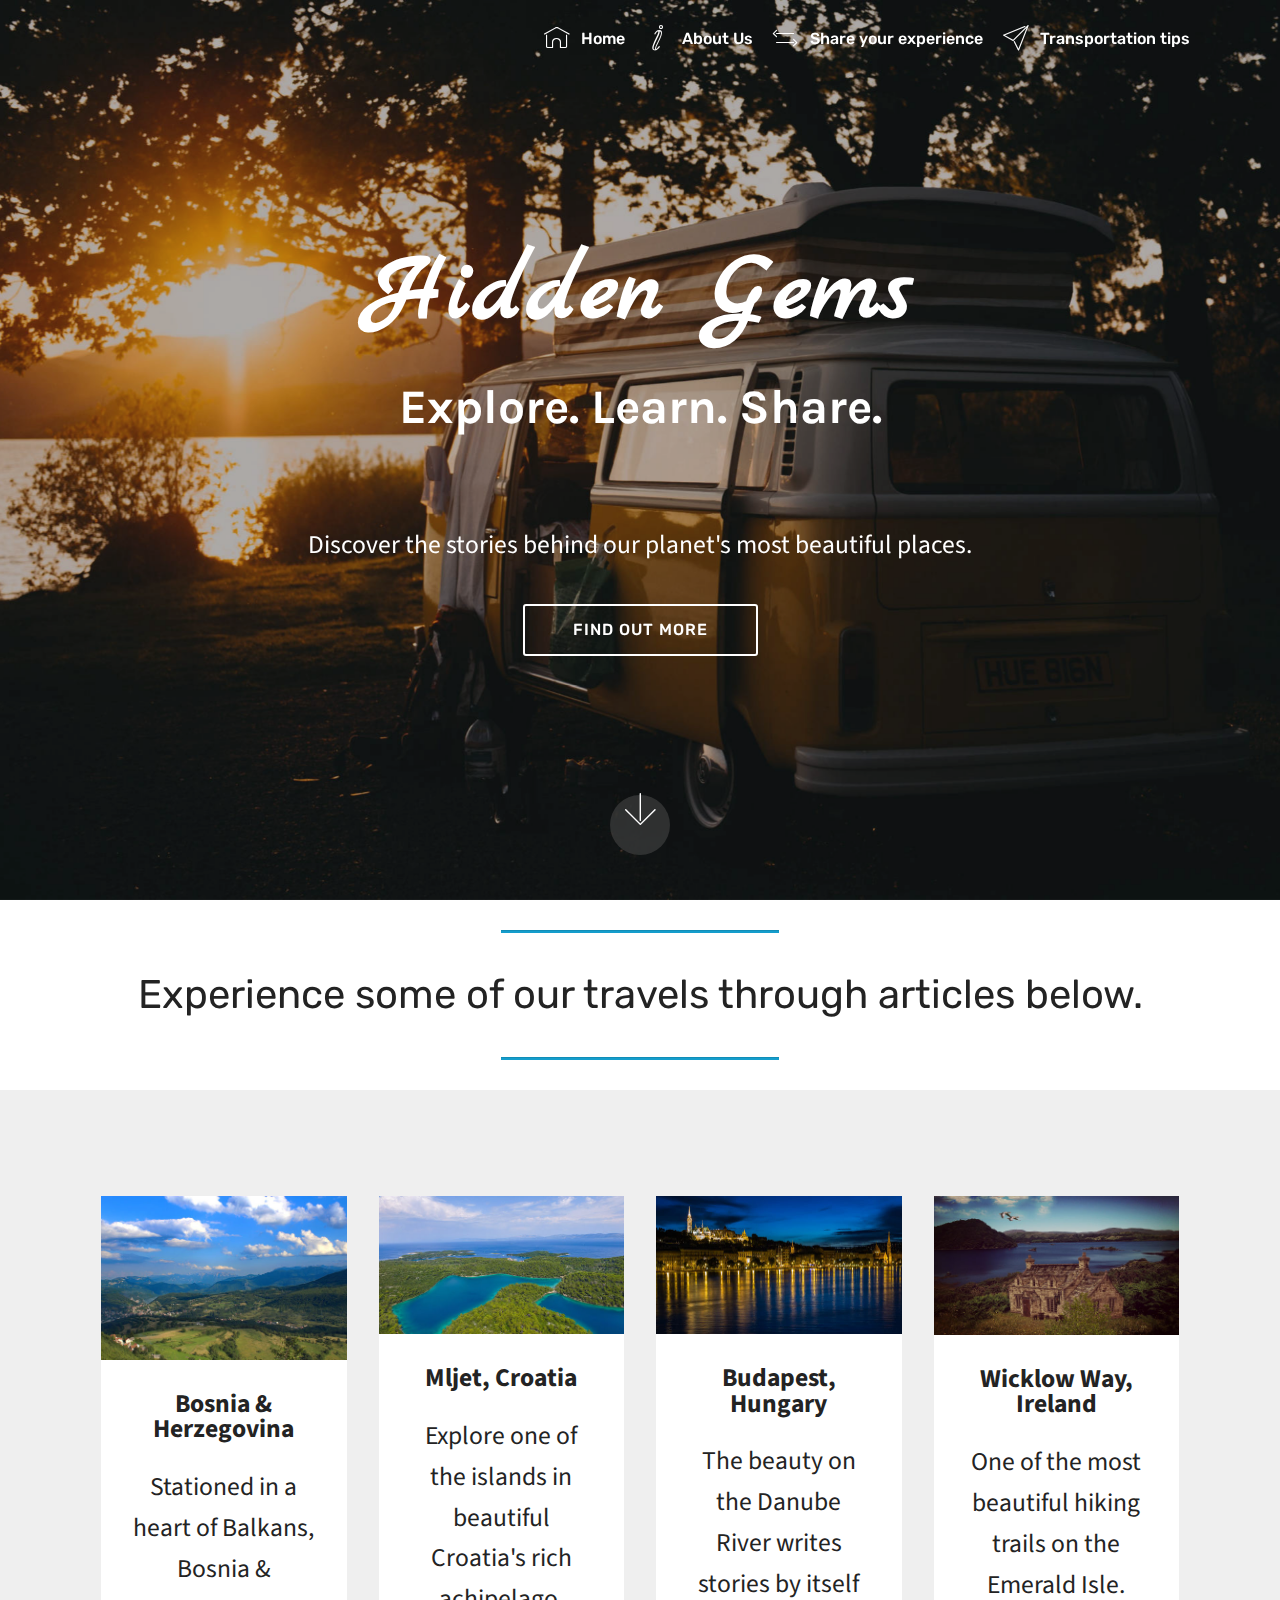
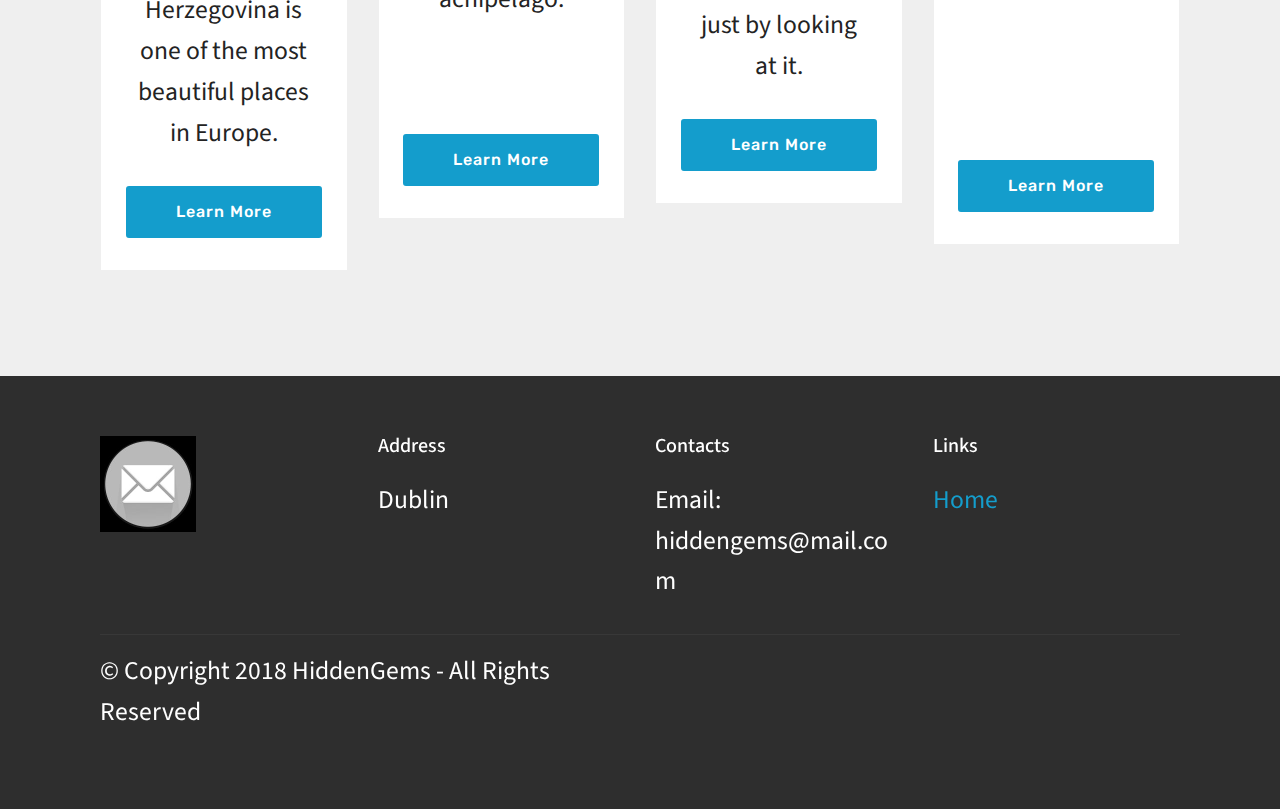
==== index.html @ 7848f109 "create github pages" ====
<!DOCTYPE html>
<html >
<head>
  <!-- Site made with Mobirise Website Builder v4.8.1, https://mobirise.com -->
  <meta charset="UTF-8">
  <meta http-equiv="X-UA-Compatible" content="IE=edge">
  <meta name="generator" content="Mobirise v4.8.1, mobirise.com">
  <meta name="viewport" content="width=device-width, initial-scale=1, minimum-scale=1">
  <link rel="shortcut icon" href="assets/images/logo2.png" type="image/x-icon">
  <meta name="description" content="Travel around the world, trip, roadtrip, travelholics, camping.">
  <title>Home</title>
  <link rel="stylesheet" href="assets/web/assets/mobirise-icons/mobirise-icons.css">
  <link rel="stylesheet" href="assets/tether/tether.min.css">
  <link rel="stylesheet" href="assets/bootstrap/css/bootstrap.min.css">
  <link rel="stylesheet" href="assets/bootstrap/css/bootstrap-grid.min.css">
  <link rel="stylesheet" href="assets/bootstrap/css/bootstrap-reboot.min.css">
  <link rel="stylesheet" href="assets/socicon/css/styles.css">
  <link rel="stylesheet" href="assets/dropdown/css/style.css">
  <link rel="stylesheet" href="assets/theme/css/style.css">
  <link rel="stylesheet" href="assets/mobirise/css/mbr-additional.css" type="text/css">
  
  
  
</head>
<body>
  <section class="menu cid-r1QWfMuyxo" once="menu" id="menu1-6">

    

    <nav class="navbar navbar-expand beta-menu navbar-dropdown align-items-center navbar-fixed-top navbar-toggleable-sm bg-color transparent">
        <button class="navbar-toggler navbar-toggler-right" type="button" data-toggle="collapse" data-target="#navbarSupportedContent" aria-controls="navbarSupportedContent" aria-expanded="false" aria-label="Toggle navigation">
            <div class="hamburger">
                <span></span>
                <span></span>
                <span></span>
                <span></span>
            </div>
        </button>
        <div class="menu-logo">
            <div class="navbar-brand">
                
                
            </div>
        </div>
        <div class="collapse navbar-collapse" id="navbarSupportedContent">
            <ul class="navbar-nav nav-dropdown nav-right navbar-nav-top-padding" data-app-modern-menu="true"><li class="nav-item">
                    <a class="nav-link link text-white display-4" href="index.html"><span class="mbri-home mbr-iconfont mbr-iconfont-btn"></span>Home</a>
                </li>
                <li class="nav-item">
                    <a class="nav-link link text-white display-4" href="aboutus.html"><span class="mbri-italic mbr-iconfont mbr-iconfont-btn"></span>
                        
                        About Us
                    </a>
                </li><li class="nav-item"><a class="nav-link link text-white display-4" href="shareyourexperience.html"><span class="mbri-left-right mbr-iconfont mbr-iconfont-btn"></span>Share your experience</a></li><li class="nav-item"><a class="nav-link link text-white display-4" href="transportation.html"><span class="mbri-paper-plane mbr-iconfont mbr-iconfont-btn"></span>Transportation tips</a></li></ul>
            
        </div>
    </nav>
</section>

<section class="engine"><a href="https://mobiri.se/s">free bootstrap themes</a></section><section class="cid-r1QX4jiRHe mbr-fullscreen mbr-parallax-background" id="header2-8">

    

    <div class="mbr-overlay" style="opacity: 0.3; background-color: rgb(35, 35, 35);"></div>

    <div class="container align-center">
        <div class="row justify-content-md-center">
            <div class="mbr-white col-md-10">
                <h1 class="mbr-section-title mbr-bold pb-3 mbr-fonts-style display-1">
                    Hidden Gems</h1>
                <h3 class="mbr-section-subtitle align-center mbr-light pb-3 mbr-fonts-style display-2"><strong>Explore. Learn. Share.<br></strong><br></h3>
                <p class="mbr-text pb-3 mbr-fonts-style display-7">Discover the stories behind our planet's most beautiful places.</p>
                <div class="mbr-section-btn"><a class="btn btn-md btn-white-outline display-4" href="findoutmore.html">FIND OUT MORE</a></div>
            </div>
        </div>
    </div>
    <div class="mbr-arrow hidden-sm-down" aria-hidden="true">
        <a href="#next">
            <i class="mbri-down mbr-iconfont"></i>
        </a>
    </div>
</section>

<section class="mbr-section article content9 cid-r2f3dpD4u5" id="content9-f">
    
     

    <div class="container">
        <div class="inner-container" style="width: 100%;">
            <hr class="line" style="width: 25%;">
            <div class="section-text align-center mbr-fonts-style display-5">
                    Experience some of our travels through articles below.</div>
            <hr class="line" style="width: 25%;">
        </div>
        </div>
</section>

<section class="features3 cid-r1QXh2YMwl" id="features3-a">

    

    
    <div class="container">
        <div class="media-container-row">
            <div class="card p-3 col-12 col-md-6 col-lg-3">
                <div class="card-wrapper">
                    <div class="card-img">
                        <img src="assets/images/mbr-514x343.jpg" alt="Mobirise" title="">
                    </div>
                    <div class="card-box">
                        <h4 class="card-title mbr-fonts-style display-7"><strong>Bosnia &amp; Herzegovina</strong></h4>
                        <p class="mbr-text mbr-fonts-style display-7">Stationed in a heart of Balkans, Bosnia &amp; Herzegovina is one of the most beautiful places in Europe.</p>
                    </div>
                    <div class="mbr-section-btn text-center"><a href="bosnia.html" class="btn btn-primary display-4">
                            Learn More
                        </a></div>
                </div>
            </div>

            <div class="card p-3 col-12 col-md-6 col-lg-3">
                <div class="card-wrapper">
                    <div class="card-img">
                        <img src="assets/images/mbr-514x289.jpg" alt="Mobirise" title="">
                    </div>
                    <div class="card-box">
                        <h4 class="card-title mbr-fonts-style display-7"><strong>
                            Mljet, Croatia</strong></h4>
                        <p class="mbr-text mbr-fonts-style display-7">
                            Explore one of the islands in beautiful Croatia's rich achipelago.<br><br><br></p>
                    </div>
                    <div class="mbr-section-btn text-center"><a href="mljet.html" class="btn btn-primary display-4">
                            Learn More
                        </a></div>
                </div>
            </div>

            <div class="card p-3 col-12 col-md-6 col-lg-3">
                <div class="card-wrapper">
                    <div class="card-img">
                        <img src="assets/images/mbr-492x277.jpg" alt="Mobirise" title="">
                    </div>
                    <div class="card-box">
                        <h4 class="card-title mbr-fonts-style display-7"><strong>
                            Budapest, Hungary</strong></h4>
                        <p class="mbr-text mbr-fonts-style display-7">
                            The beauty on the Danube River writes stories by itself just by looking at it.</p>
                    </div>
                    <div class="mbr-section-btn text-center"><a href="budapest.html" class="btn btn-primary display-4">
                            Learn More
                        </a></div>
                </div>
            </div>

            <div class="card p-3 col-12 col-md-6 col-lg-3">
                <div class="card-wrapper">
                    <div class="card-img">
                        <img src="assets/images/mbr-514x290.jpg" alt="Mobirise" title="">
                    </div>
                    <div class="card-box">
                        <h4 class="card-title mbr-fonts-style display-7"><strong>Wicklow Way, Ireland</strong></h4>
                        <p class="mbr-text mbr-fonts-style display-7">One of the most beautiful hiking trails on the Emerald Isle.<br><br><br><br></p>
                    </div>
                    <div class="mbr-section-btn text-center"><a href="irlandia.html" class="btn btn-primary display-4">
                            Learn More
                        </a></div>
                </div>
            </div>
        </div>
    </div>
</section>

<section class="cid-r2fMWW8UO8" id="footer1-16">

    

    

    <div class="container">
        <div class="media-container-row content text-white">
            <div class="col-12 col-md-3">
                <div class="media-wrap">
                    <a href="https://mobirise.com/">
                        <img src="assets/images/mbr-192x192.jpg" alt="Mobirise" title="">
                    </a>
                </div>
            </div>
            <div class="col-12 col-md-3 mbr-fonts-style display-7">
                <h5 class="pb-3">
                    Address
                </h5>
                <p class="mbr-text">Dublin</p>
            </div>
            <div class="col-12 col-md-3 mbr-fonts-style display-7">
                <h5 class="pb-3">
                    Contacts
                </h5>
                <p class="mbr-text">
                    Email: hiddengems@mail.com</p>
            </div>
            <div class="col-12 col-md-3 mbr-fonts-style display-7">
                <h5 class="pb-3">
                    Links
                </h5>
                <p class="mbr-text"><a href="index.html">Home</a><br>&nbsp; &nbsp; &nbsp; &nbsp; &nbsp; &nbsp; &nbsp; &nbsp; &nbsp; &nbsp; &nbsp;<br><br></p>
            </div>
        </div>
        <div class="footer-lower">
            <div class="media-container-row">
                <div class="col-sm-12">
                    <hr>
                </div>
            </div>
            <div class="media-container-row mbr-white">
                <div class="col-sm-6 copyright">
                    <p class="mbr-text mbr-fonts-style display-7">
                        © Copyright 2018 HiddenGems - All Rights Reserved
                    </p>
                </div>
                <div class="col-md-6">
                    
                </div>
            </div>
        </div>
    </div>
</section>


  <script src="assets/web/assets/jquery/jquery.min.js"></script>
  <script src="assets/popper/popper.min.js"></script>
  <script src="assets/tether/tether.min.js"></script>
  <script src="assets/bootstrap/js/bootstrap.min.js"></script>
  <script src="assets/dropdown/js/script.min.js"></script>
  <script src="assets/touchswipe/jquery.touch-swipe.min.js"></script>
  <script src="assets/parallax/jarallax.min.js"></script>
  <script src="assets/smoothscroll/smooth-scroll.js"></script>
  <script src="assets/theme/js/script.js"></script>
  
  
</body>
</html>
---- assets/web/assets/mobirise-icons/mobirise-icons.css ----
@font-face {
  font-family: 'MobiriseIcons';
  src:  url('mobirise-icons.eot?spat4u');
  src:  url('mobirise-icons.eot?spat4u#iefix') format('embedded-opentype'),
    url('mobirise-icons.ttf?spat4u') format('truetype'),
    url('mobirise-icons.woff?spat4u') format('woff'),
    url('mobirise-icons.svg?spat4u#MobiriseIcons') format('svg');
  font-weight: normal;
  font-style: normal;
}

[class^="mbri-"], [class*=" mbri-"] {
  /* use !important to prevent issues with browser extensions that change fonts */
  font-family: MobiriseIcons !important;
  speak: none;
  font-style: normal;
  font-weight: normal;
  font-variant: normal;
  text-transform: none;
  line-height: 1;

  /* Better Font Rendering =========== */
  -webkit-font-smoothing: antialiased;
  -moz-osx-font-smoothing: grayscale;
}

.mbri-add-submenu:before {
  content: "\e900";
}
.mbri-alert:before {
  content: "\e901";
}
.mbri-align-center:before {
  content: "\e902";
}
.mbri-align-justify:before {
  content: "\e903";
}
.mbri-align-left:before {
  content: "\e904";
}
.mbri-align-right:before {
  content: "\e905";
}
.mbri-android:before {
  content: "\e906";
}
.mbri-apple:before {
  content: "\e907";
}
.mbri-arrow-down:before {
  content: "\e908";
}
.mbri-arrow-next:before {
  content: "\e909";
}
.mbri-arrow-prev:before {
  content: "\e90a";
}
.mbri-arrow-up:before {
  content: "\e90b";
}
.mbri-bold:before {
  content: "\e90c";
}
.mbri-bookmark:before {
  content: "\e90d";
}
.mbri-bootstrap:before {
  content: "\e90e";
}
.mbri-briefcase:before {
  content: "\e90f";
}
.mbri-browse:before {
  content: "\e910";
}
.mbri-bulleted-list:before {
  content: "\e911";
}
.mbri-calendar:before {
  content: "\e912";
}
.mbri-camera:before {
  content: "\e913";
}
.mbri-cart-add:before {
  content: "\e914";
}
.mbri-cart-full:before {
  content: "\e915";
}
.mbri-cash:before {
  content: "\e916";
}
.mbri-change-style:before {
  content: "\e917";
}
.mbri-chat:before {
  content: "\e918";
}
.mbri-clock:before {
  content: "\e919";
}
.mbri-close:before {
  content: "\e91a";
}
.mbri-cloud:before {
  content: "\e91b";
}
.mbri-code:before {
  content: "\e91c";
}
.mbri-contact-form:before {
  content: "\e91d";
}
.mbri-credit-card:before {
  content: "\e91e";
}
.mbri-cursor-click:before {
  content: "\e91f";
}
.mbri-cust-feedback:before {
  content: "\e920";
}
.mbri-database:before {
  content: "\e921";
}
.mbri-delivery:before {
  content: "\e922";
}
.mbri-desktop:before {
  content: "\e923";
}
.mbri-devices:before {
  content: "\e924";
}
.mbri-down:before {
  content: "\e925";
}
.mbri-download:before {
  content: "\e989";
}
.mbri-drag-n-drop:before {
  content: "\e927";
}
.mbri-drag-n-drop2:before {
  content: "\e928";
}
.mbri-edit:before {
  content: "\e929";
}
.mbri-edit2:before {
  content: "\e92a";
}
.mbri-error:before {
  content: "\e92b";
}
.mbri-extension:before {
  content: "\e92c";
}
.mbri-features:before {
  content: "\e92d";
}
.mbri-file:before {
  content: "\e92e";
}
.mbri-flag:before {
  content: "\e92f";
}
.mbri-folder:before {
  content: "\e930";
}
.mbri-gift:before {
  content: "\e931";
}
.mbri-github:before {
  content: "\e932";
}
.mbri-globe:before {
  content: "\e933";
}
.mbri-globe-2:before {
  content: "\e934";
}
.mbri-growing-chart:before {
  content: "\e935";
}
.mbri-hearth:before {
  content: "\e936";
}
.mbri-help:before {
  content: "\e937";
}
.mbri-home:before {
  content: "\e938";
}
.mbri-hot-cup:before {
  content: "\e939";
}
.mbri-idea:before {
  content: "\e93a";
}
.mbri-image-gallery:before {
  content: "\e93b";
}
.mbri-image-slider:before {
  content: "\e93c";
}
.mbri-info:before {
  content: "\e93d";
}
.mbri-italic:before {
  content: "\e93e";
}
.mbri-key:before {
  content: "\e93f";
}
.mbri-laptop:before {
  content: "\e940";
}
.mbri-layers:before {
  content: "\e941";
}
.mbri-left-right:before {
  content: "\e942";
}
.mbri-left:before {
  content: "\e943";
}
.mbri-letter:before {
  content: "\e944";
}
.mbri-like:before {
  content: "\e945";
}
.mbri-link:before {
  content: "\e946";
}
.mbri-lock:before {
  content: "\e947";
}
.mbri-login:before {
  content: "\e948";
}
.mbri-logout:before {
  content: "\e949";
}
.mbri-magic-stick:before {
  content: "\e94a";
}
.mbri-map-pin:before {
  content: "\e94b";
}
.mbri-menu:before {
  content: "\e94c";
}
.mbri-mobile:before {
  content: "\e94d";
}
.mbri-mobile2:before {
  content: "\e94e";
}
.mbri-mobirise:before {
  content: "\e94f";
}
.mbri-more-horizontal:before {
  content: "\e950";
}
.mbri-more-vertical:before {
  content: "\e951";
}
.mbri-music:before {
  content: "\e952";
}
.mbri-new-file:before {
  content: "\e953";
}
.mbri-numbered-list:before {
  content: "\e954";
}
.mbri-opened-folder:before {
  content: "\e955";
}
.mbri-pages:before {
  content: "\e956";
}
.mbri-paper-plane:before {
  content: "\e957";
}
.mbri-paperclip:before {
  content: "\e958";
}
.mbri-photo:before {
  content: "\e959";
}
.mbri-photos:before {
  content: "\e95a";
}
.mbri-pin:before {
  content: "\e95b";
}
.mbri-play:before {
  content: "\e95c";
}
.mbri-plus:before {
  content: "\e95d";
}
.mbri-preview:before {
  content: "\e95e";
}
.mbri-print:before {
  content: "\e95f";
}
.mbri-protect:before {
  content: "\e960";
}
.mbri-question:before {
  content: "\e961";
}
.mbri-quote-left:before {
  content: "\e962";
}
.mbri-quote-right:before {
  content: "\e963";
}
.mbri-refresh:before {
  content: "\e964";
}
.mbri-responsive:before {
  content: "\e965";
}
.mbri-right:before {
  content: "\e966";
}
.mbri-rocket:before {
  content: "\e967";
}
.mbri-sad-face:before {
  content: "\e968";
}
.mbri-sale:before {
  content: "\e969";
}
.mbri-save:before {
  content: "\e96a";
}
.mbri-search:before {
  content: "\e96b";
}
.mbri-setting:before {
  content: "\e96c";
}
.mbri-setting2:before {
  content: "\e96d";
}
.mbri-setting3:before {
  content: "\e96e";
}
.mbri-share:before {
  content: "\e96f";
}
.mbri-shopping-bag:before {
  content: "\e970";
}
.mbri-shopping-basket:before {
  content: "\e971";
}
.mbri-shopping-cart:before {
  content: "\e972";
}
.mbri-sites:before {
  content: "\e973";
}
.mbri-smile-face:before {
  content: "\e974";
}
.mbri-speed:before {
  content: "\e975";
}
.mbri-star:before {
  content: "\e976";
}
.mbri-success:before {
  content: "\e977";
}
.mbri-sun:before {
  content: "\e978";
}
.mbri-sun2:before {
  content: "\e979";
}
.mbri-tablet:before {
  content: "\e97a";
}
.mbri-tablet-vertical:before {
  content: "\e97b";
}
.mbri-target:before {
  content: "\e97c";
}
.mbri-timer:before {
  content: "\e97d";
}
.mbri-to-ftp:before {
  content: "\e97e";
}
.mbri-to-local-drive:before {
  content: "\e97f";
}
.mbri-touch-swipe:before {
  content: "\e980";
}
.mbri-touch:before {
  content: "\e981";
}
.mbri-trash:before {
  content: "\e982";
}
.mbri-underline:before {
  content: "\e983";
}
.mbri-unlink:before {
  content: "\e984";
}
.mbri-unlock:before {
  content: "\e985";
}
.mbri-up-down:before {
  content: "\e986";
}
.mbri-up:before {
  content: "\e987";
}
.mbri-update:before {
  content: "\e988";
}
.mbri-upload:before {
 content: "\e926"; 
}
.mbri-user:before {
  content: "\e98a";
}
.mbri-user2:before {
  content: "\e98b";
}
.mbri-users:before {
  content: "\e98c";
}
.mbri-video:before {
  content: "\e98d";
}
.mbri-video-play:before {
  content: "\e98e";
}
.mbri-watch:before {
  content: "\e98f";
}
.mbri-website-theme:before {
  content: "\e990";
}
.mbri-wifi:before {
  content: "\e991";
}
.mbri-windows:before {
  content: "\e992";
}
.mbri-zoom-out:before {
  content: "\e993";
}
.mbri-redo:before {
  content: "\e994";
}
.mbri-undo:before {
  content: "\e995";
}
---- assets/socicon/css/styles.css ----
@charset "UTF-8";

@font-face {
  font-family: "socicon";
  src:url("../fonts/socicon.eot");
  src:url("../fonts/socicon.eot?#iefix") format("embedded-opentype"),
    url("../fonts/socicon.woff") format("woff"),
    url("../fonts/socicon.ttf") format("truetype"),
    url("../fonts/socicon.svg#socicon") format("svg");
  font-weight: normal;
  font-style: normal;

}

[data-icon]:before {
  font-family: "socicon" !important;
  content: attr(data-icon);
  font-style: normal !important;
  font-weight: normal !important;
  font-variant: normal !important;
  text-transform: none !important;
  speak: none;
  line-height: 1;
  -webkit-font-smoothing: antialiased;
  -moz-osx-font-smoothing: grayscale;
}

[class^="socicon-"]:before,
[class*=" socicon-"]:before {
  font-family: "socicon" !important;
  font-style: normal !important;
  font-weight: normal !important;
  font-variant: normal !important;
  text-transform: none !important;
  speak: none;
  line-height: 1;
  -webkit-font-smoothing: antialiased;
  -moz-osx-font-smoothing: grayscale;
}

.socicon-modelmayhem:before {
  content: "\e000";
}
.socicon-mixcloud:before {
  content: "\e001";
}
.socicon-drupal:before {
  content: "\e002";
}
.socicon-swarm:before {
  content: "\e003";
}
.socicon-istock:before {
  content: "\e004";
}
.socicon-yammer:before {
  content: "\e005";
}
.socicon-ello:before {
  content: "\e006";
}
.socicon-stackoverflow:before {
  content: "\e007";
}
.socicon-persona:before {
  content: "\e008";
}
.socicon-triplej:before {
  content: "\e009";
}
.socicon-houzz:before {
  content: "\e00a";
}
.socicon-rss:before {
  content: "\e00b";
}
.socicon-paypal:before {
  content: "\e00c";
}
.socicon-odnoklassniki:before {
  content: "\e00d";
}
.socicon-airbnb:before {
  content: "\e00e";
}
.socicon-periscope:before {
  content: "\e00f";
}
.socicon-outlook:before {
  content: "\e010";
}
.socicon-coderwall:before {
  content: "\e011";
}
.socicon-tripadvisor:before {
  content: "\e012";
}
.socicon-appnet:before {
  content: "\e013";
}
.socicon-goodreads:before {
  content: "\e014";
}
.socicon-tripit:before {
  content: "\e015";
}
.socicon-lanyrd:before {
  content: "\e016";
}
.socicon-slideshare:before {
  content: "\e017";
}
.socicon-buffer:before {
  content: "\e018";
}
.socicon-disqus:before {
  content: "\e019";
}
.socicon-vkontakte:before {
  content: "\e01a";
}
.socicon-whatsapp:before {
  content: "\e01b";
}
.socicon-patreon:before {
  content: "\e01c";
}
.socicon-storehouse:before {
  content: "\e01d";
}
.socicon-pocket:before {
  content: "\e01e";
}
.socicon-mail:before {
  content: "\e01f";
}
.socicon-blogger:before {
  content: "\e020";
}
.socicon-technorati:before {
  content: "\e021";
}
.socicon-reddit:before {
  content: "\e022";
}
.socicon-dribbble:before {
  content: "\e023";
}
.socicon-stumbleupon:before {
  content: "\e024";
}
.socicon-digg:before {
  content: "\e025";
}
.socicon-envato:before {
  content: "\e026";
}
.socicon-behance:before {
  content: "\e027";
}
.socicon-delicious:before {
  content: "\e028";
}
.socicon-deviantart:before {
  content: "\e029";
}
.socicon-forrst:before {
  content: "\e02a";
}
.socicon-play:before {
  content: "\e02b";
}
.socicon-zerply:before {
  content: "\e02c";
}
.socicon-wikipedia:before {
  content: "\e02d";
}
.socicon-apple:before {
  content: "\e02e";
}
.socicon-flattr:before {
  content: "\e02f";
}
.socicon-github:before {
  content: "\e030";
}
.socicon-renren:before {
  content: "\e031";
}
.socicon-friendfeed:before {
  content: "\e032";
}
.socicon-newsvine:before {
  content: "\e033";
}
.socicon-identica:before {
  content: "\e034";
}
.socicon-bebo:before {
  content: "\e035";
}
.socicon-zynga:before {
  content: "\e036";
}
.socicon-steam:before {
  content: "\e037";
}
.socicon-xbox:before {
  content: "\e038";
}
.socicon-windows:before {
  content: "\e039";
}
.socicon-qq:before {
  content: "\e03a";
}
.socicon-douban:before {
  content: "\e03b";
}
.socicon-meetup:before {
  content: "\e03c";
}
.socicon-playstation:before {
  content: "\e03d";
}
.socicon-android:before {
  content: "\e03e";
}
.socicon-snapchat:before {
  content: "\e03f";
}
.socicon-twitter:before {
  content: "\e040";
}
.socicon-facebook:before {
  content: "\e041";
}
.socicon-googleplus:before {
  content: "\e042";
}
.socicon-pinterest:before {
  content: "\e043";
}
.socicon-foursquare:before {
  content: "\e044";
}
.socicon-yahoo:before {
  content: "\e045";
}
.socicon-skype:before {
  content: "\e046";
}
.socicon-yelp:before {
  content: "\e047";
}
.socicon-feedburner:before {
  content: "\e048";
}
.socicon-linkedin:before {
  content: "\e049";
}
.socicon-viadeo:before {
  content: "\e04a";
}
.socicon-xing:before {
  content: "\e04b";
}
.socicon-myspace:before {
  content: "\e04c";
}
.socicon-soundcloud:before {
  content: "\e04d";
}
.socicon-spotify:before {
  content: "\e04e";
}
.socicon-grooveshark:before {
  content: "\e04f";
}
.socicon-lastfm:before {
  content: "\e050";
}
.socicon-youtube:before {
  content: "\e051";
}
.socicon-vimeo:before {
  content: "\e052";
}
.socicon-dailymotion:before {
  content: "\e053";
}
.socicon-vine:before {
  content: "\e054";
}
.socicon-flickr:before {
  content: "\e055";
}
.socicon-500px:before {
  content: "\e056";
}
.socicon-wordpress:before {
  content: "\e058";
}
.socicon-tumblr:before {
  content: "\e059";
}
.socicon-twitch:before {
  content: "\e05a";
}
.socicon-8tracks:before {
  content: "\e05b";
}
.socicon-amazon:before {
  content: "\e05c";
}
.socicon-icq:before {
  content: "\e05d";
}
.socicon-smugmug:before {
  content: "\e05e";
}
.socicon-ravelry:before {
  content: "\e05f";
}
.socicon-weibo:before {
  content: "\e060";
}
.socicon-baidu:before {
  content: "\e061";
}
.socicon-angellist:before {
  content: "\e062";
}
.socicon-ebay:before {
  content: "\e063";
}
.socicon-imdb:before {
  content: "\e064";
}
.socicon-stayfriends:before {
  content: "\e065";
}
.socicon-residentadvisor:before {
  content: "\e066";
}
.socicon-google:before {
  content: "\e067";
}
.socicon-yandex:before {
  content: "\e068";
}
.socicon-sharethis:before {
  content: "\e069";
}
.socicon-bandcamp:before {
  content: "\e06a";
}
.socicon-itunes:before {
  content: "\e06b";
}
.socicon-deezer:before {
  content: "\e06c";
}
.socicon-telegram:before {
  content: "\e06e";
}
.socicon-openid:before {
  content: "\e06f";
}
.socicon-amplement:before {
  content: "\e070";
}
.socicon-viber:before {
  content: "\e071";
}
.socicon-zomato:before {
  content: "\e072";
}
.socicon-draugiem:before {
  content: "\e074";
}
.socicon-endomodo:before {
  content: "\e075";
}
.socicon-filmweb:before {
  content: "\e076";
}
.socicon-stackexchange:before {
  content: "\e077";
}
.socicon-wykop:before {
  content: "\e078";
}
.socicon-teamspeak:before {
  content: "\e079";
}
.socicon-teamviewer:before {
  content: "\e07a";
}
.socicon-ventrilo:before {
  content: "\e07b";
}
.socicon-younow:before {
  content: "\e07c";
}
.socicon-raidcall:before {
  content: "\e07d";
}
.socicon-mumble:before {
  content: "\e07e";
}
.socicon-medium:before {
  content: "\e06d";
}
.socicon-bebee:before {
  content: "\e07f";
}
.socicon-hitbox:before {
  content: "\e080";
}
.socicon-reverbnation:before {
  content: "\e081";
}
.socicon-formulr:before {
  content: "\e082";
}
.socicon-instagram:before {
  content: "\e057";
}
.socicon-battlenet:before {
  content: "\e083";
}
.socicon-chrome:before {
  content: "\e084";
}
.socicon-discord:before {
  content: "\e086";
}
.socicon-issuu:before {
  content: "\e087";
}
.socicon-macos:before {
  content: "\e088";
}
.socicon-firefox:before {
  content: "\e089";
}
.socicon-opera:before {
  content: "\e08d";
}
.socicon-keybase:before {
  content: "\e090";
}
.socicon-alliance:before {
  content: "\e091";
}
.socicon-livejournal:before {
  content: "\e092";
}
.socicon-googlephotos:before {
  content: "\e093";
}
.socicon-horde:before {
  content: "\e094";
}
.socicon-etsy:before {
  content: "\e095";
}
.socicon-zapier:before {
  content: "\e096";
}
.socicon-google-scholar:before {
  content: "\e097";
}
.socicon-researchgate:before {
  content: "\e098";
}
.socicon-wechat:before {
  content: "\e099";
}
.socicon-strava:before {
  content: "\e09a";
}
.socicon-line:before {
  content: "\e09b";
}
.socicon-lyft:before {
  content: "\e09c";
}
.socicon-uber:before {
  content: "\e09d";
}
.socicon-songkick:before {
  content: "\e09e";
}
.socicon-viewbug:before {
  content: "\e09f";
}
.socicon-googlegroups:before {
  content: "\e0a0";
}
.socicon-quora:before {
  content: "\e073";
}
.socicon-diablo:before {
  content: "\e085";
}
.socicon-blizzard:before {
  content: "\e0a1";
}
.socicon-hearthstone:before {
  content: "\e08b";
}
.socicon-heroes:before {
  content: "\e08a";
}
.socicon-overwatch:before {
  content: "\e08c";
}
.socicon-warcraft:before {
  content: "\e08e";
}
.socicon-starcraft:before {
  content: "\e08f";
}
.socicon-beam:before {
  content: "\e0a2";
}
.socicon-curse:before {
  content: "\e0a3";
}
.socicon-player:before {
  content: "\e0a4";
}
.socicon-streamjar:before {
  content: "\e0a5";
}
.socicon-nintendo:before {
  content: "\e0a6";
}
.socicon-hellocoton:before {
  content: "\e0a7";
}
---- assets/dropdown/css/style.css ----
.navbar-dropdown {
  left: 0;
  padding: 0;
  position: absolute;
  right: 0;
  top: 0;
  transition: all 0.45s ease;
  z-index: 1030;
  background: #282828; }
  .navbar-dropdown .navbar-logo {
    margin-right: 0.8rem;
    transition: margin 0.3s ease-in-out;
    vertical-align: middle; }
    .navbar-dropdown .navbar-logo img {
      height: 3.125rem;
      transition: all 0.3s ease-in-out; }
    .navbar-dropdown .navbar-logo.mbr-iconfont {
      font-size: 3.125rem;
      line-height: 3.125rem; }
  .navbar-dropdown .navbar-caption {
    font-weight: 700;
    white-space: normal;
    vertical-align: -4px;
    line-height: 3.125rem !important; }
    .navbar-dropdown .navbar-caption, .navbar-dropdown .navbar-caption:hover {
      color: inherit;
      text-decoration: none; }
  .navbar-dropdown .mbr-iconfont + .navbar-caption {
    vertical-align: -1px; }
  .navbar-dropdown.navbar-fixed-top {
    position: fixed; }
  .navbar-dropdown .navbar-brand span {
    vertical-align: -4px; }
  .navbar-dropdown.bg-color.transparent {
    background: none; }
  .navbar-dropdown.navbar-short .navbar-brand {
    padding: 0.625rem 0; }
    .navbar-dropdown.navbar-short .navbar-brand span {
      vertical-align: -1px; }
  .navbar-dropdown.navbar-short .navbar-caption {
    line-height: 2.375rem !important;
    vertical-align: -2px; }
  .navbar-dropdown.navbar-short .navbar-logo {
    margin-right: 0.5rem; }
    .navbar-dropdown.navbar-short .navbar-logo img {
      height: 2.375rem; }
    .navbar-dropdown.navbar-short .navbar-logo.mbr-iconfont {
      font-size: 2.375rem;
      line-height: 2.375rem; }
  .navbar-dropdown.navbar-short .mbr-table-cell {
    height: 3.625rem; }
  .navbar-dropdown .navbar-close {
    left: 0.6875rem;
    position: fixed;
    top: 0.75rem;
    z-index: 1000; }
  .navbar-dropdown .hamburger-icon {
    content: "";
    display: inline-block;
    vertical-align: middle;
    width: 16px;
    -webkit-box-shadow: 0 -6px 0 1px #282828,0 0 0 1px #282828,0 6px 0 1px #282828;
    -moz-box-shadow: 0 -6px 0 1px #282828,0 0 0 1px #282828,0 6px 0 1px #282828;
    box-shadow: 0 -6px 0 1px #282828,0 0 0 1px #282828,0 6px 0 1px #282828; }

.dropdown-menu .dropdown-toggle[data-toggle="dropdown-submenu"]::after {
  border-bottom: 0.35em solid transparent;
  border-left: 0.35em solid;
  border-right: 0;
  border-top: 0.35em solid transparent;
  margin-left: 0.3rem; }

.dropdown-menu .dropdown-item:focus {
  outline: 0; }

.nav-dropdown {
  font-size: 0.75rem;
  font-weight: 500;
  height: auto !important; }
  .nav-dropdown .nav-btn {
    padding-left: 1rem; }
  .nav-dropdown .link {
    margin: .667em 1.667em;
    font-weight: 500;
    padding: 0;
    transition: color .2s ease-in-out; }
    .nav-dropdown .link.dropdown-toggle {
      margin-right: 2.583em; }
      .nav-dropdown .link.dropdown-toggle::after {
        margin-left: .25rem;
        border-top: 0.35em solid;
        border-right: 0.35em solid transparent;
        border-left: 0.35em solid transparent;
        border-bottom: 0; }
      .nav-dropdown .link.dropdown-toggle[aria-expanded="true"] {
        margin: 0;
        padding: 0.667em 3.263em  0.667em 1.667em; }
  .nav-dropdown .link::after,
  .nav-dropdown .dropdown-item::after {
    color: inherit; }
  .nav-dropdown .btn {
    font-size: 0.75rem;
    font-weight: 700;
    letter-spacing: 0;
    margin-bottom: 0;
    padding-left: 1.25rem;
    padding-right: 1.25rem; }
  .nav-dropdown .dropdown-menu {
    border-radius: 0;
    border: 0;
    left: 0;
    margin: 0;
    padding-bottom: 1.25rem;
    padding-top: 1.25rem;
    position: relative; }
  .nav-dropdown .dropdown-submenu {
    margin-left: 0.125rem;
    top: 0; }
  .nav-dropdown .dropdown-item {
    font-weight: 500;
    line-height: 2;
    padding: 0.3846em 4.615em 0.3846em 1.5385em;
    position: relative;
    transition: color .2s ease-in-out, background-color .2s ease-in-out; }
    .nav-dropdown .dropdown-item::after {
      margin-top: -0.3077em;
      position: absolute;
      right: 1.1538em;
      top: 50%; }
    .nav-dropdown .dropdown-item:focus, .nav-dropdown .dropdown-item:hover {
      background: none; }

@media (max-width: 767px) {
  .nav-dropdown.navbar-toggleable-sm {
    bottom: 0;
    display: none;
    left: 0;
    overflow-x: hidden;
    position: fixed;
    top: 0;
    transform: translateX(-100%);
    -ms-transform: translateX(-100%);
    -webkit-transform: translateX(-100%);
    width: 18.75rem;
    z-index: 999; } }
.nav-dropdown.navbar-toggleable-xl {
  bottom: 0;
  display: none;
  left: 0;
  overflow-x: hidden;
  position: fixed;
  top: 0;
  transform: translateX(-100%);
  -ms-transform: translateX(-100%);
  -webkit-transform: translateX(-100%);
  width: 18.75rem;
  z-index: 999; }

.nav-dropdown-sm {
  display: block !important;
  overflow-x: hidden;
  overflow: auto;
  padding-top: 3.875rem; }
  .nav-dropdown-sm::after {
    content: "";
    display: block;
    height: 3rem;
    width: 100%; }
  .nav-dropdown-sm.collapse.in ~ .navbar-close {
    display: block !important; }
  .nav-dropdown-sm.collapsing, .nav-dropdown-sm.collapse.in {
    transform: translateX(0);
    -ms-transform: translateX(0);
    -webkit-transform: translateX(0);
    transition: all 0.25s ease-out;
    -webkit-transition: all 0.25s ease-out;
    background: #282828; }
  .nav-dropdown-sm.collapsing[aria-expanded="false"] {
    transform: translateX(-100%);
    -ms-transform: translateX(-100%);
    -webkit-transform: translateX(-100%); }
  .nav-dropdown-sm .nav-item {
    display: block;
    margin-left: 0 !important;
    padding-left: 0; }
  .nav-dropdown-sm .link,
  .nav-dropdown-sm .dropdown-item {
    border-top: 1px dotted rgba(255, 255, 255, 0.1);
    font-size: 0.8125rem;
    line-height: 1.6;
    margin: 0 !important;
    padding: 0.875rem 2.4rem 0.875rem 1.5625rem !important;
    position: relative;
    white-space: normal; }
    .nav-dropdown-sm .link:focus, .nav-dropdown-sm .link:hover,
    .nav-dropdown-sm .dropdown-item:focus,
    .nav-dropdown-sm .dropdown-item:hover {
      background: rgba(0, 0, 0, 0.2) !important;
      color: #c0a375; }
  .nav-dropdown-sm .nav-btn {
    position: relative;
    padding: 1.5625rem 1.5625rem 0 1.5625rem; }
    .nav-dropdown-sm .nav-btn::before {
      border-top: 1px dotted rgba(255, 255, 255, 0.1);
      content: "";
      left: 0;
      position: absolute;
      top: 0;
      width: 100%; }
    .nav-dropdown-sm .nav-btn + .nav-btn {
      padding-top: 0.625rem; }
      .nav-dropdown-sm .nav-btn + .nav-btn::before {
        display: none; }
  .nav-dropdown-sm .btn {
    padding: 0.625rem 0; }
  .nav-dropdown-sm .dropdown-toggle[data-toggle="dropdown-submenu"]::after {
    margin-left: .25rem;
    border-top: 0.35em solid;
    border-right: 0.35em solid transparent;
    border-left: 0.35em solid transparent;
    border-bottom: 0; }
  .nav-dropdown-sm .dropdown-toggle[data-toggle="dropdown-submenu"][aria-expanded="true"]::after {
    border-top: 0;
    border-right: 0.35em solid transparent;
    border-left: 0.35em solid transparent;
    border-bottom: 0.35em solid; }
  .nav-dropdown-sm .dropdown-menu {
    margin: 0;
    padding: 0;
    position: relative;
    top: 0;
    left: 0;
    width: 100%;
    border: 0;
    float: none;
    border-radius: 0;
    background: none; }
  .nav-dropdown-sm .dropdown-submenu {
    left: 100%;
    margin-left: 0.125rem;
    margin-top: -1.25rem;
    top: 0; }

.navbar-toggleable-sm .nav-dropdown .dropdown-menu {
  position: absolute; }

.navbar-toggleable-sm .nav-dropdown .dropdown-submenu {
  left: 100%;
  margin-left: 0.125rem;
  margin-top: -1.25rem;
  top: 0; }

.navbar-toggleable-sm.opened .nav-dropdown .dropdown-menu {
  position: relative; }

.navbar-toggleable-sm.opened .nav-dropdown .dropdown-submenu {
  left: 0;
  margin-left: 00rem;
  margin-top: 0rem;
  top: 0; }

.is-builder .nav-dropdown.collapsing {
  transition: none !important; }

/*# sourceMappingURL=style.css.map */
---- assets/theme/css/style.css ----
/*!
 * Mobirise v4 theme (https://mobirise.com/)
 * Copyright 2017 Mobirise
 */
section {
  background-color: #eeeeee; }

section,
.container,
.container-fluid {
  position: relative;
  word-wrap: break-word; }

a.mbr-iconfont:hover {
  text-decoration: none; }

.article .lead p, .article .lead ul, .article .lead ol, .article .lead pre, .article .lead blockquote {
  margin-bottom: 0; }

a {
  font-style: normal;
  font-weight: 400;
  cursor: pointer; }
  a, a:hover {
    text-decoration: none; }

figure {
  margin-bottom: 0; }

body {
  color: #232323; }

h1, h2, h3, h4, h5, h6,
.h1, .h2, .h3, .h4, .h5, .h6,
.display-1, .display-2, .display-3, .display-4 {
  line-height: 1;
  word-break: break-word;
  word-wrap: break-word; }

b, strong {
  font-weight: bold; }

blockquote {
  padding: 10px 0 10px 20px;
  position: relative;
  border-left: 2px solid;
  border-color: #ff3366; }

input:-webkit-autofill, input:-webkit-autofill:hover, input:-webkit-autofill:focus, input:-webkit-autofill:active {
  transition-delay: 9999s;
  transition-property: background-color, color; }

textarea[type="hidden"] {
  display: none; }

body {
  position: relative; }

section {
  background-position: 50% 50%;
  background-repeat: no-repeat;
  background-size: cover; }
  section .mbr-background-video,
  section .mbr-background-video-preview {
    position: absolute;
    bottom: 0;
    left: 0;
    right: 0;
    top: 0; }

.hidden {
  visibility: hidden; }

.mbr-z-index20 {
  z-index: 20; }

/*! Base colors */
.mbr-white {
  color: #ffffff; }

.mbr-black {
  color: #000000; }

.mbr-bg-white {
  background-color: #ffffff; }

.mbr-bg-black {
  background-color: #000000; }

/*! Text-aligns */
.align-left {
  text-align: left; }

.align-center {
  text-align: center; }

.align-right {
  text-align: right; }

@media (max-width: 767px) {
  .align-left, .align-center, .align-right, .mbr-section-btn, .mbr-section-title {
    text-align: center; } }
/*! Font-weight  */
.mbr-light {
  font-weight: 300; }

.mbr-regular {
  font-weight: 400; }

.mbr-semibold {
  font-weight: 500; }

.mbr-bold {
  font-weight: 700; }

/*! Media  */
.media-size-item {
  -webkit-flex: 1 1 auto;
  -moz-flex: 1 1 auto;
  -ms-flex: 1 1 auto;
  -o-flex: 1 1 auto;
  flex: 1 1 auto; }

.media-content {
  -webkit-flex-basis: 100%;
  flex-basis: 100%; }

.media-container-row {
  display: -ms-flexbox;
  display: -webkit-flex;
  display: flex;
  -webkit-flex-direction: row;
  -ms-flex-direction: row;
  flex-direction: row;
  -webkit-flex-wrap: wrap;
  -ms-flex-wrap: wrap;
  flex-wrap: wrap;
  -webkit-justify-content: center;
  -ms-flex-pack: center;
  justify-content: center;
  -webkit-align-content: center;
  -ms-flex-line-pack: center;
  align-content: center;
  -webkit-align-items: start;
  -ms-flex-align: start;
  align-items: start; }
  .media-container-row .media-size-item {
    width: 400px; }

.media-container-column {
  display: -ms-flexbox;
  display: -webkit-flex;
  display: flex;
  -webkit-flex-direction: column;
  -ms-flex-direction: column;
  flex-direction: column;
  -webkit-flex-wrap: wrap;
  -ms-flex-wrap: wrap;
  flex-wrap: wrap;
  -webkit-justify-content: center;
  -ms-flex-pack: center;
  justify-content: center;
  -webkit-align-content: center;
  -ms-flex-line-pack: center;
  align-content: center;
  -webkit-align-items: stretch;
  -ms-flex-align: stretch;
  align-items: stretch; }
  .media-container-column > * {
    width: 100%; }

@media (min-width: 992px) {
  .media-container-row {
    -webkit-flex-wrap: nowrap;
    -ms-flex-wrap: nowrap;
    flex-wrap: nowrap; } }
figure {
  overflow: hidden; }

figure[mbr-media-size] {
  transition: width 0.1s; }

.mbr-figure img, .mbr-figure iframe {
  display: block;
  width: 100%; }

.card {
  background-color: transparent;
  border: none; }

.card-img {
  text-align: center;
  flex-shrink: 0; }

.media {
  max-width: 100%;
  margin: 0 auto; }

.mbr-figure {
  -ms-flex-item-align: center;
  -ms-grid-row-align: center;
  -webkit-align-self: center;
  align-self: center; }

.media-container > div {
  max-width: 100%; }

.mbr-figure img, .card-img img {
  width: 100%; }

@media (max-width: 991px) {
  .media-size-item {
    width: auto !important; }

  .media {
    width: auto; }

  .mbr-figure {
    width: 100% !important; } }
/*! Buttons */
.mbr-section-btn {
  margin-left: -.25rem;
  margin-right: -.25rem;
  font-size: 0; }

nav .mbr-section-btn {
  margin-left: 0rem;
  margin-right: 0rem; }

/*! Btn icon margin */
.btn .mbr-iconfont, .btn.btn-sm .mbr-iconfont {
  cursor: pointer;
  margin-right: 0.5rem; }

.btn.btn-md .mbr-iconfont, .btn.btn-md .mbr-iconfont {
  margin-right: 0.8rem; }

.mbr-regular {
  font-weight: 400; }

.mbr-semibold {
  font-weight: 500; }

.mbr-bold {
  font-weight: 700; }

[type="submit"] {
  -webkit-appearance: none; }

/*! Full-screen */
.mbr-fullscreen .mbr-overlay {
  min-height: 100vh; }

.mbr-fullscreen {
  display: flex;
  display: -webkit-flex;
  display: -moz-flex;
  display: -ms-flex;
  display: -o-flex;
  align-items: center;
  -webkit-align-items: center;
  min-height: 100vh;
  padding-top: 3rem;
  padding-bottom: 3rem; }

/*! Map */
.map {
  height: 25rem;
  position: relative; }
  .map iframe {
    width: 100%;
    height: 100%; }

/* Form */
.form-asterisk {
  font-family: initial;
  position: absolute;
  top: -2px;
  font-weight: normal; }

/*! Scroll to top arrow */
.mbr-arrow-up {
  bottom: 25px;
  right: 90px;
  position: fixed;
  text-align: right;
  z-index: 5000;
  color: #ffffff;
  font-size: 32px;
  transform: rotate(180deg);
  -webkit-transform: rotate(180deg); }

.mbr-arrow-up a {
  background: rgba(0, 0, 0, 0.2);
  border-radius: 3px;
  color: #fff;
  display: inline-block;
  height: 60px;
  width: 60px;
  outline-style: none !important;
  position: relative;
  text-decoration: none;
  transition: all .3s ease-in-out;
  cursor: pointer;
  text-align: center; }
  .mbr-arrow-up a:hover {
    background-color: rgba(0, 0, 0, 0.4); }
  .mbr-arrow-up a i {
    line-height: 60px; }

.mbr-arrow-up-icon {
  display: block;
  color: #fff; }

.mbr-arrow-up-icon::before {
  content: "\203a";
  display: inline-block;
  font-family: serif;
  font-size: 32px;
  line-height: 1;
  font-style: normal;
  position: relative;
  top: 6px;
  left: -4px;
  -webkit-transform: rotate(-90deg);
  transform: rotate(-90deg); }

/*! Arrow Down */
.mbr-arrow {
  position: absolute;
  bottom: 45px;
  left: 50%;
  width: 60px;
  height: 60px;
  cursor: pointer;
  background-color: rgba(80, 80, 80, 0.5);
  border-radius: 50%;
  -webkit-transform: translateX(-50%);
  transform: translateX(-50%); }
  .mbr-arrow > a {
    display: inline-block;
    text-decoration: none;
    outline-style: none;
    -webkit-animation: arrowdown 1.7s ease-in-out infinite;
    animation: arrowdown 1.7s ease-in-out infinite; }
    .mbr-arrow > a > i {
      position: absolute;
      top: -2px;
      left: 15px;
      font-size: 2rem; }

@keyframes arrowdown {
  0% {
    transform: translateY(0px);
    -webkit-transform: translateY(0px); }
  50% {
    transform: translateY(-5px);
    -webkit-transform: translateY(-5px); }
  100% {
    transform: translateY(0px);
    -webkit-transform: translateY(0px); } }
@-webkit-keyframes arrowdown {
  0% {
    transform: translateY(0px);
    -webkit-transform: translateY(0px); }
  50% {
    transform: translateY(-5px);
    -webkit-transform: translateY(-5px); }
  100% {
    transform: translateY(0px);
    -webkit-transform: translateY(0px); } }
@media (max-width: 500px) {
  .mbr-arrow-up {
    left: 50%;
    right: auto;
    transform: translateX(-50%) rotate(180deg);
    -webkit-transform: translateX(-50%) rotate(180deg); } }
/*Gradients animation*/
@keyframes gradient-animation {
  from {
    background-position: 0% 100%;
    animation-timing-function: ease-in-out; }
  to {
    background-position: 100% 0%;
    animation-timing-function: ease-in-out; } }
@-webkit-keyframes gradient-animation {
  from {
    background-position: 0% 100%;
    animation-timing-function: ease-in-out; }
  to {
    background-position: 100% 0%;
    animation-timing-function: ease-in-out; } }
.bg-gradient {
  background-size: 200% 200%;
  animation: gradient-animation 5s infinite alternate;
  -webkit-animation: gradient-animation 5s infinite alternate; }

.menu .navbar-brand {
  display: -webkit-flex; }
  .menu .navbar-brand span {
    display: flex;
    display: -webkit-flex; }
  .menu .navbar-brand .navbar-caption-wrap {
    display: -webkit-flex; }
  .menu .navbar-brand .navbar-logo img {
    display: -webkit-flex; }
@media (min-width: 768px) and (max-width: 991px) {
  .menu .navbar-toggleable-sm .navbar-nav {
    display: -webkit-box;
    display: -webkit-flex;
    display: -ms-flexbox; } }
@media (min-width: 992px) {
  .menu .navbar-nav.nav-dropdown {
    display: -webkit-flex; }
  .menu .navbar-toggleable-sm .navbar-collapse {
    display: -webkit-flex !important; } }

/*# sourceMappingURL=style.css.map */
.engine {
	position: absolute;
	text-indent: -2400px;
	text-align: center;
	padding: 0;
	top: 0;
	left: -2400px;
}
---- assets/mobirise/css/mbr-additional.css ----
@import url(https://fonts.googleapis.com/css?family=Marck+Script:400);
@import url(https://fonts.googleapis.com/css?family=Karla:400,400i,700,700i);
@import url(https://fonts.googleapis.com/css?family=Rubik:300,300i,400,400i,500,500i,700,700i,900,900i);
@import url(https://fonts.googleapis.com/css?family=Source+Sans+Pro:200,200i,300,300i,400,400i,600,600i,700,700i,900,900i);





body {
  font-style: normal;
  line-height: 1.5;
}
.mbr-section-title {
  font-style: normal;
  line-height: 1.2;
}
.mbr-section-subtitle {
  line-height: 1.3;
}
.mbr-text {
  font-style: normal;
  line-height: 1.6;
}
.display-1 {
  font-family: 'Marck Script', handwriting;
  font-size: 6rem;
}
.display-1 > .mbr-iconfont {
  font-size: 9.6rem;
}
.display-2 {
  font-family: 'Karla', sans-serif;
  font-size: 3rem;
}
.display-2 > .mbr-iconfont {
  font-size: 4.8rem;
}
.display-4 {
  font-family: 'Rubik', sans-serif;
  font-size: 1rem;
}
.display-4 > .mbr-iconfont {
  font-size: 1.6rem;
}
.display-5 {
  font-family: 'Rubik', sans-serif;
  font-size: 2.5rem;
}
.display-5 > .mbr-iconfont {
  font-size: 4rem;
}
.display-7 {
  font-family: 'Source Sans Pro', sans-serif;
  font-size: 1.6rem;
}
.display-7 > .mbr-iconfont {
  font-size: 2.56rem;
}
/* ---- Fluid typography for mobile devices ---- */
/* 1.4 - font scale ratio ( bootstrap == 1.42857 ) */
/* 100vw - current viewport width */
/* (48 - 20)  48 == 48rem == 768px, 20 == 20rem == 320px(minimal supported viewport) */
/* 0.65 - min scale variable, may vary */
@media (max-width: 768px) {
  .display-1 {
    font-size: 4.8rem;
    font-size: calc( 2.75rem + (6 - 2.75) * ((100vw - 20rem) / (48 - 20)));
    line-height: calc( 1.4 * (2.75rem + (6 - 2.75) * ((100vw - 20rem) / (48 - 20))));
  }
  .display-2 {
    font-size: 2.4rem;
    font-size: calc( 1.7rem + (3 - 1.7) * ((100vw - 20rem) / (48 - 20)));
    line-height: calc( 1.4 * (1.7rem + (3 - 1.7) * ((100vw - 20rem) / (48 - 20))));
  }
  .display-4 {
    font-size: 0.8rem;
    font-size: calc( 1rem + (1 - 1) * ((100vw - 20rem) / (48 - 20)));
    line-height: calc( 1.4 * (1rem + (1 - 1) * ((100vw - 20rem) / (48 - 20))));
  }
  .display-5 {
    font-size: 2rem;
    font-size: calc( 1.525rem + (2.5 - 1.525) * ((100vw - 20rem) / (48 - 20)));
    line-height: calc( 1.4 * (1.525rem + (2.5 - 1.525) * ((100vw - 20rem) / (48 - 20))));
  }
}
/* Buttons */
.btn {
  font-weight: 500;
  border-width: 2px;
  font-style: normal;
  letter-spacing: 1px;
  margin: .4rem .8rem;
  white-space: normal;
  -webkit-transition: all 0.3s ease-in-out;
  -moz-transition: all 0.3s ease-in-out;
  transition: all 0.3s ease-in-out;
  padding: 1rem 3rem;
  border-radius: 3px;
  display: inline-flex;
  align-items: center;
  justify-content: center;
  word-break: break-word;
}
.btn-sm {
  font-weight: 500;
  letter-spacing: 1px;
  -webkit-transition: all 0.3s ease-in-out;
  -moz-transition: all 0.3s ease-in-out;
  transition: all 0.3s ease-in-out;
  padding: 0.6rem 1.5rem;
  border-radius: 3px;
}
.btn-md {
  font-weight: 500;
  letter-spacing: 1px;
  margin: .4rem .8rem !important;
  -webkit-transition: all 0.3s ease-in-out;
  -moz-transition: all 0.3s ease-in-out;
  transition: all 0.3s ease-in-out;
  padding: 1rem 3rem;
  border-radius: 3px;
}
.btn-lg {
  font-weight: 500;
  letter-spacing: 1px;
  margin: .4rem .8rem !important;
  -webkit-transition: all 0.3s ease-in-out;
  -moz-transition: all 0.3s ease-in-out;
  transition: all 0.3s ease-in-out;
  padding: 1.2rem 3.2rem;
  border-radius: 3px;
}
.bg-primary {
  background-color: #149dcc !important;
}
.bg-success {
  background-color: #f7ed4a !important;
}
.bg-info {
  background-color: #82786e !important;
}
.bg-warning {
  background-color: #879a9f !important;
}
.bg-danger {
  background-color: #b1a374 !important;
}
.btn-primary,
.btn-primary:active {
  background-color: #149dcc !important;
  border-color: #149dcc !important;
  color: #ffffff !important;
}
.btn-primary:hover,
.btn-primary:focus,
.btn-primary.focus,
.btn-primary.active {
  color: #ffffff !important;
  background-color: #0d6786 !important;
  border-color: #0d6786 !important;
}
.btn-primary.disabled,
.btn-primary:disabled {
  color: #ffffff !important;
  background-color: #0d6786 !important;
  border-color: #0d6786 !important;
}
.btn-secondary,
.btn-secondary:active {
  background-color: #ff3366 !important;
  border-color: #ff3366 !important;
  color: #ffffff !important;
}
.btn-secondary:hover,
.btn-secondary:focus,
.btn-secondary.focus,
.btn-secondary.active {
  color: #ffffff !important;
  background-color: #e50039 !important;
  border-color: #e50039 !important;
}
.btn-secondary.disabled,
.btn-secondary:disabled {
  color: #ffffff !important;
  background-color: #e50039 !important;
  border-color: #e50039 !important;
}
.btn-info,
.btn-info:active {
  background-color: #82786e !important;
  border-color: #82786e !important;
  color: #ffffff !important;
}
.btn-info:hover,
.btn-info:focus,
.btn-info.focus,
.btn-info.active {
  color: #ffffff !important;
  background-color: #59524b !important;
  border-color: #59524b !important;
}
.btn-info.disabled,
.btn-info:disabled {
  color: #ffffff !important;
  background-color: #59524b !important;
  border-color: #59524b !important;
}
.btn-success,
.btn-success:active {
  background-color: #f7ed4a !important;
  border-color: #f7ed4a !important;
  color: #3f3c03 !important;
}
.btn-success:hover,
.btn-success:focus,
.btn-success.focus,
.btn-success.active {
  color: #3f3c03 !important;
  background-color: #eadd0a !important;
  border-color: #eadd0a !important;
}
.btn-success.disabled,
.btn-success:disabled {
  color: #3f3c03 !important;
  background-color: #eadd0a !important;
  border-color: #eadd0a !important;
}
.btn-warning,
.btn-warning:active {
  background-color: #879a9f !important;
  border-color: #879a9f !important;
  color: #ffffff !important;
}
.btn-warning:hover,
.btn-warning:focus,
.btn-warning.focus,
.btn-warning.active {
  color: #ffffff !important;
  background-color: #617479 !important;
  border-color: #617479 !important;
}
.btn-warning.disabled,
.btn-warning:disabled {
  color: #ffffff !important;
  background-color: #617479 !important;
  border-color: #617479 !important;
}
.btn-danger,
.btn-danger:active {
  background-color: #b1a374 !important;
  border-color: #b1a374 !important;
  color: #ffffff !important;
}
.btn-danger:hover,
.btn-danger:focus,
.btn-danger.focus,
.btn-danger.active {
  color: #ffffff !important;
  background-color: #8b7d4e !important;
  border-color: #8b7d4e !important;
}
.btn-danger.disabled,
.btn-danger:disabled {
  color: #ffffff !important;
  background-color: #8b7d4e !important;
  border-color: #8b7d4e !important;
}
.btn-white {
  color: #333333 !important;
}
.btn-white,
.btn-white:active {
  background-color: #ffffff !important;
  border-color: #ffffff !important;
  color: #808080 !important;
}
.btn-white:hover,
.btn-white:focus,
.btn-white.focus,
.btn-white.active {
  color: #808080 !important;
  background-color: #d9d9d9 !important;
  border-color: #d9d9d9 !important;
}
.btn-white.disabled,
.btn-white:disabled {
  color: #808080 !important;
  background-color: #d9d9d9 !important;
  border-color: #d9d9d9 !important;
}
.btn-black,
.btn-black:active {
  background-color: #333333 !important;
  border-color: #333333 !important;
  color: #ffffff !important;
}
.btn-black:hover,
.btn-black:focus,
.btn-black.focus,
.btn-black.active {
  color: #ffffff !important;
  background-color: #0d0d0d !important;
  border-color: #0d0d0d !important;
}
.btn-black.disabled,
.btn-black:disabled {
  color: #ffffff !important;
  background-color: #0d0d0d !important;
  border-color: #0d0d0d !important;
}
.btn-primary-outline,
.btn-primary-outline:active {
  background: none;
  border-color: #0b566f;
  color: #0b566f;
}
.btn-primary-outline:hover,
.btn-primary-outline:focus,
.btn-primary-outline.focus,
.btn-primary-outline.active {
  color: #ffffff;
  background-color: #149dcc;
  border-color: #149dcc;
}
.btn-primary-outline.disabled,
.btn-primary-outline:disabled {
  color: #ffffff !important;
  background-color: #149dcc !important;
  border-color: #149dcc !important;
}
.btn-secondary-outline,
.btn-secondary-outline:active {
  background: none;
  border-color: #cc0033;
  color: #cc0033;
}
.btn-secondary-outline:hover,
.btn-secondary-outline:focus,
.btn-secondary-outline.focus,
.btn-secondary-outline.active {
  color: #ffffff;
  background-color: #ff3366;
  border-color: #ff3366;
}
.btn-secondary-outline.disabled,
.btn-secondary-outline:disabled {
  color: #ffffff !important;
  background-color: #ff3366 !important;
  border-color: #ff3366 !important;
}
.btn-info-outline,
.btn-info-outline:active {
  background: none;
  border-color: #4b453f;
  color: #4b453f;
}
.btn-info-outline:hover,
.btn-info-outline:focus,
.btn-info-outline.focus,
.btn-info-outline.active {
  color: #ffffff;
  background-color: #82786e;
  border-color: #82786e;
}
.btn-info-outline.disabled,
.btn-info-outline:disabled {
  color: #ffffff !important;
  background-color: #82786e !important;
  border-color: #82786e !important;
}
.btn-success-outline,
.btn-success-outline:active {
  background: none;
  border-color: #d2c609;
  color: #d2c609;
}
.btn-success-outline:hover,
.btn-success-outline:focus,
.btn-success-outline.focus,
.btn-success-outline.active {
  color: #3f3c03;
  background-color: #f7ed4a;
  border-color: #f7ed4a;
}
.btn-success-outline.disabled,
.btn-success-outline:disabled {
  color: #3f3c03 !important;
  background-color: #f7ed4a !important;
  border-color: #f7ed4a !important;
}
.btn-warning-outline,
.btn-warning-outline:active {
  background: none;
  border-color: #55666b;
  color: #55666b;
}
.btn-warning-outline:hover,
.btn-warning-outline:focus,
.btn-warning-outline.focus,
.btn-warning-outline.active {
  color: #ffffff;
  background-color: #879a9f;
  border-color: #879a9f;
}
.btn-warning-outline.disabled,
.btn-warning-outline:disabled {
  color: #ffffff !important;
  background-color: #879a9f !important;
  border-color: #879a9f !important;
}
.btn-danger-outline,
.btn-danger-outline:active {
  background: none;
  border-color: #7a6e45;
  color: #7a6e45;
}
.btn-danger-outline:hover,
.btn-danger-outline:focus,
.btn-danger-outline.focus,
.btn-danger-outline.active {
  color: #ffffff;
  background-color: #b1a374;
  border-color: #b1a374;
}
.btn-danger-outline.disabled,
.btn-danger-outline:disabled {
  color: #ffffff !important;
  background-color: #b1a374 !important;
  border-color: #b1a374 !important;
}
.btn-black-outline,
.btn-black-outline:active {
  background: none;
  border-color: #000000;
  color: #000000;
}
.btn-black-outline:hover,
.btn-black-outline:focus,
.btn-black-outline.focus,
.btn-black-outline.active {
  color: #ffffff;
  background-color: #333333;
  border-color: #333333;
}
.btn-black-outline.disabled,
.btn-black-outline:disabled {
  color: #ffffff !important;
  background-color: #333333 !important;
  border-color: #333333 !important;
}
.btn-white-outline,
.btn-white-outline:active,
.btn-white-outline.active {
  background: none;
  border-color: #ffffff;
  color: #ffffff;
}
.btn-white-outline:hover,
.btn-white-outline:focus,
.btn-white-outline.focus {
  color: #333333;
  background-color: #ffffff;
  border-color: #ffffff;
}
.text-primary {
  color: #149dcc !important;
}
.text-secondary {
  color: #ff3366 !important;
}
.text-success {
  color: #f7ed4a !important;
}
.text-info {
  color: #82786e !important;
}
.text-warning {
  color: #879a9f !important;
}
.text-danger {
  color: #b1a374 !important;
}
.text-white {
  color: #ffffff !important;
}
.text-black {
  color: #000000 !important;
}
a.text-primary:hover,
a.text-primary:focus {
  color: #0b566f !important;
}
a.text-secondary:hover,
a.text-secondary:focus {
  color: #cc0033 !important;
}
a.text-success:hover,
a.text-success:focus {
  color: #d2c609 !important;
}
a.text-info:hover,
a.text-info:focus {
  color: #4b453f !important;
}
a.text-warning:hover,
a.text-warning:focus {
  color: #55666b !important;
}
a.text-danger:hover,
a.text-danger:focus {
  color: #7a6e45 !important;
}
a.text-white:hover,
a.text-white:focus {
  color: #b3b3b3 !important;
}
a.text-black:hover,
a.text-black:focus {
  color: #4d4d4d !important;
}
.alert-success {
  background-color: #70c770;
}
.alert-info {
  background-color: #82786e;
}
.alert-warning {
  background-color: #879a9f;
}
.alert-danger {
  background-color: #b1a374;
}
.mbr-section-btn a.btn:not(.btn-form):hover,
.mbr-section-btn a.btn:not(.btn-form):focus {
  box-shadow: none !important;
}
.mbr-gallery-filter li.active .btn {
  background-color: #149dcc;
  border-color: #149dcc;
  color: #ffffff;
}
.mbr-gallery-filter li.active .btn:focus {
  box-shadow: none;
}
.btn-form {
  border-radius: 0;
}
.btn-form:hover {
  cursor: pointer;
}
a,
a:hover {
  color: #149dcc;
}
.mbr-plan-header.bg-primary .mbr-plan-subtitle,
.mbr-plan-header.bg-primary .mbr-plan-price-desc {
  color: #b4e6f8;
}
.mbr-plan-header.bg-success .mbr-plan-subtitle,
.mbr-plan-header.bg-success .mbr-plan-price-desc {
  color: #ffffff;
}
.mbr-plan-header.bg-info .mbr-plan-subtitle,
.mbr-plan-header.bg-info .mbr-plan-price-desc {
  color: #beb8b2;
}
.mbr-plan-header.bg-warning .mbr-plan-subtitle,
.mbr-plan-header.bg-warning .mbr-plan-price-desc {
  color: #ced6d8;
}
.mbr-plan-header.bg-danger .mbr-plan-subtitle,
.mbr-plan-header.bg-danger .mbr-plan-price-desc {
  color: #dfd9c6;
}
/* Scroll to top button*/
.scrollToTop_wraper {
  display: none;
}
#scrollToTop a i:before {
  content: '';
  position: absolute;
  height: 40%;
  top: 25%;
  background: #fff;
  width: 2px;
  left: calc(50% - 1px);
}
#scrollToTop a i:after {
  content: '';
  position: absolute;
  display: block;
  border-top: 2px solid #fff;
  border-right: 2px solid #fff;
  width: 40%;
  height: 40%;
  left: 30%;
  bottom: 30%;
  transform: rotate(135deg);
}
/* Others*/
.note-check a[data-value=Rubik] {
  font-style: normal;
}
.mbr-arrow a {
  color: #ffffff;
}
@media (max-width: 767px) {
  .mbr-arrow {
    display: none;
  }
}
.form-control-label {
  position: relative;
  cursor: pointer;
  margin-bottom: .357em;
  padding: 0;
}
.alert {
  color: #ffffff;
  border-radius: 0;
  border: 0;
  font-size: .875rem;
  line-height: 1.5;
  margin-bottom: 1.875rem;
  padding: 1.25rem;
  position: relative;
}
.alert.alert-form::after {
  background-color: inherit;
  bottom: -7px;
  content: "";
  display: block;
  height: 14px;
  left: 50%;
  margin-left: -7px;
  position: absolute;
  transform: rotate(45deg);
  width: 14px;
}
.form-control {
  background-color: #f5f5f5;
  box-shadow: none;
  color: #565656;
  font-family: 'Source Sans Pro', sans-serif;
  font-size: 1.6rem;
  line-height: 1.43;
  min-height: 3.5em;
  padding: 1.07em .5em;
}
.form-control > .mbr-iconfont {
  font-size: 2.56rem;
}
.form-control,
.form-control:focus {
  border: 1px solid #e8e8e8;
}
.form-active .form-control:invalid {
  border-color: red;
}
.mbr-overlay {
  background-color: #000;
  bottom: 0;
  left: 0;
  opacity: .5;
  position: absolute;
  right: 0;
  top: 0;
  z-index: 0;
}
blockquote {
  font-style: italic;
  padding: 10px 0 10px 20px;
  font-size: 1.09rem;
  position: relative;
  border-color: #149dcc;
  border-width: 3px;
}
ul,
ol,
pre,
blockquote {
  margin-bottom: 2.3125rem;
}
pre {
  background: #f4f4f4;
  padding: 10px 24px;
  white-space: pre-wrap;
}
.inactive {
  -webkit-user-select: none;
  -moz-user-select: none;
  -ms-user-select: none;
  user-select: none;
  pointer-events: none;
  -webkit-user-drag: none;
  user-drag: none;
}
.mbr-section__comments .row {
  justify-content: center;
}
/* Forms */
.mbr-form .btn {
  margin: .4rem 0;
}
@media (max-width: 767px) {
  .btn {
    font-size: .75rem !important;
  }
  .btn .mbr-iconfont {
    font-size: 1rem !important;
  }
}
/* Social block */
.btn-social {
  font-size: 20px;
  border-radius: 50%;
  padding: 0;
  width: 44px;
  height: 44px;
  line-height: 44px;
  text-align: center;
  position: relative;
  border: 2px solid #c0a375;
  border-color: #149dcc;
  color: #232323;
  cursor: pointer;
}
.btn-social i {
  top: 0;
  line-height: 44px;
  width: 44px;
}
.btn-social:hover {
  color: #fff;
  background: #149dcc;
}
.btn-social + .btn {
  margin-left: .1rem;
}
/* Footer */
.mbr-footer-content li::before,
.mbr-footer .mbr-contacts li::before {
  background: #149dcc;
}
.mbr-footer-content li a:hover,
.mbr-footer .mbr-contacts li a:hover {
  color: #149dcc;
}
/* Headers*/
.offset-1 {
  margin-left: 8.33333%;
}
.offset-2 {
  margin-left: 16.66667%;
}
.offset-3 {
  margin-left: 25%;
}
.offset-4 {
  margin-left: 33.33333%;
}
.offset-5 {
  margin-left: 41.66667%;
}
.offset-6 {
  margin-left: 50%;
}
.offset-7 {
  margin-left: 58.33333%;
}
.offset-8 {
  margin-left: 66.66667%;
}
.offset-9 {
  margin-left: 75%;
}
.offset-10 {
  margin-left: 83.33333%;
}
.offset-11 {
  margin-left: 91.66667%;
}
@media (min-width: 576px) {
  .offset-sm-0 {
    margin-left: 0%;
  }
  .offset-sm-1 {
    margin-left: 8.33333%;
  }
  .offset-sm-2 {
    margin-left: 16.66667%;
  }
  .offset-sm-3 {
    margin-left: 25%;
  }
  .offset-sm-4 {
    margin-left: 33.33333%;
  }
  .offset-sm-5 {
    margin-left: 41.66667%;
  }
  .offset-sm-6 {
    margin-left: 50%;
  }
  .offset-sm-7 {
    margin-left: 58.33333%;
  }
  .offset-sm-8 {
    margin-left: 66.66667%;
  }
  .offset-sm-9 {
    margin-left: 75%;
  }
  .offset-sm-10 {
    margin-left: 83.33333%;
  }
  .offset-sm-11 {
    margin-left: 91.66667%;
  }
}
@media (min-width: 768px) {
  .offset-md-0 {
    margin-left: 0%;
  }
  .offset-md-1 {
    margin-left: 8.33333%;
  }
  .offset-md-2 {
    margin-left: 16.66667%;
  }
  .offset-md-3 {
    margin-left: 25%;
  }
  .offset-md-4 {
    margin-left: 33.33333%;
  }
  .offset-md-5 {
    margin-left: 41.66667%;
  }
  .offset-md-6 {
    margin-left: 50%;
  }
  .offset-md-7 {
    margin-left: 58.33333%;
  }
  .offset-md-8 {
    margin-left: 66.66667%;
  }
  .offset-md-9 {
    margin-left: 75%;
  }
  .offset-md-10 {
    margin-left: 83.33333%;
  }
  .offset-md-11 {
    margin-left: 91.66667%;
  }
}
@media (min-width: 992px) {
  .offset-lg-0 {
    margin-left: 0%;
  }
  .offset-lg-1 {
    margin-left: 8.33333%;
  }
  .offset-lg-2 {
    margin-left: 16.66667%;
  }
  .offset-lg-3 {
    margin-left: 25%;
  }
  .offset-lg-4 {
    margin-left: 33.33333%;
  }
  .offset-lg-5 {
    margin-left: 41.66667%;
  }
  .offset-lg-6 {
    margin-left: 50%;
  }
  .offset-lg-7 {
    margin-left: 58.33333%;
  }
  .offset-lg-8 {
    margin-left: 66.66667%;
  }
  .offset-lg-9 {
    margin-left: 75%;
  }
  .offset-lg-10 {
    margin-left: 83.33333%;
  }
  .offset-lg-11 {
    margin-left: 91.66667%;
  }
}
@media (min-width: 1200px) {
  .offset-xl-0 {
    margin-left: 0%;
  }
  .offset-xl-1 {
    margin-left: 8.33333%;
  }
  .offset-xl-2 {
    margin-left: 16.66667%;
  }
  .offset-xl-3 {
    margin-left: 25%;
  }
  .offset-xl-4 {
    margin-left: 33.33333%;
  }
  .offset-xl-5 {
    margin-left: 41.66667%;
  }
  .offset-xl-6 {
    margin-left: 50%;
  }
  .offset-xl-7 {
    margin-left: 58.33333%;
  }
  .offset-xl-8 {
    margin-left: 66.66667%;
  }
  .offset-xl-9 {
    margin-left: 75%;
  }
  .offset-xl-10 {
    margin-left: 83.33333%;
  }
  .offset-xl-11 {
    margin-left: 91.66667%;
  }
}
.navbar-toggler {
  -webkit-align-self: flex-start;
  -ms-flex-item-align: start;
  align-self: flex-start;
  padding: 0.25rem 0.75rem;
  font-size: 1.25rem;
  line-height: 1;
  background: transparent;
  border: 1px solid transparent;
  -webkit-border-radius: 0.25rem;
  border-radius: 0.25rem;
}
.navbar-toggler:focus,
.navbar-toggler:hover {
  text-decoration: none;
}
.navbar-toggler-icon {
  display: inline-block;
  width: 1.5em;
  height: 1.5em;
  vertical-align: middle;
  content: "";
  background: no-repeat center center;
  -webkit-background-size: 100% 100%;
  -o-background-size: 100% 100%;
  background-size: 100% 100%;
}
.navbar-toggler-left {
  position: absolute;
  left: 1rem;
}
.navbar-toggler-right {
  position: absolute;
  right: 1rem;
}
@media (max-width: 575px) {
  .navbar-toggleable .navbar-nav .dropdown-menu {
    position: static;
    float: none;
  }
  .navbar-toggleable > .container {
    padding-right: 0;
    padding-left: 0;
  }
}
@media (min-width: 576px) {
  .navbar-toggleable {
    -webkit-box-orient: horizontal;
    -webkit-box-direction: normal;
    -webkit-flex-direction: row;
    -ms-flex-direction: row;
    flex-direction: row;
    -webkit-flex-wrap: nowrap;
    -ms-flex-wrap: nowrap;
    flex-wrap: nowrap;
    -webkit-box-align: center;
    -webkit-align-items: center;
    -ms-flex-align: center;
    align-items: center;
  }
  .navbar-toggleable .navbar-nav {
    -webkit-box-orient: horizontal;
    -webkit-box-direction: normal;
    -webkit-flex-direction: row;
    -ms-flex-direction: row;
    flex-direction: row;
  }
  .navbar-toggleable .navbar-nav .nav-link {
    padding-right: .5rem;
    padding-left: .5rem;
  }
  .navbar-toggleable > .container {
    display: -webkit-box;
    display: -webkit-flex;
    display: -ms-flexbox;
    display: flex;
    -webkit-flex-wrap: nowrap;
    -ms-flex-wrap: nowrap;
    flex-wrap: nowrap;
    -webkit-box-align: center;
    -webkit-align-items: center;
    -ms-flex-align: center;
    align-items: center;
  }
  .navbar-toggleable .navbar-collapse {
    display: -webkit-box !important;
    display: -webkit-flex !important;
    display: -ms-flexbox !important;
    display: flex !important;
    width: 100%;
  }
  .navbar-toggleable .navbar-toggler {
    display: none;
  }
}
@media (max-width: 767px) {
  .navbar-toggleable-sm .navbar-nav .dropdown-menu {
    position: static;
    float: none;
  }
  .navbar-toggleable-sm > .container {
    padding-right: 0;
    padding-left: 0;
  }
}
@media (min-width: 768px) {
  .navbar-toggleable-sm {
    -webkit-box-orient: horizontal;
    -webkit-box-direction: normal;
    -webkit-flex-direction: row;
    -ms-flex-direction: row;
    flex-direction: row;
    -webkit-flex-wrap: nowrap;
    -ms-flex-wrap: nowrap;
    flex-wrap: nowrap;
    -webkit-box-align: center;
    -webkit-align-items: center;
    -ms-flex-align: center;
    align-items: center;
  }
  .navbar-toggleable-sm .navbar-nav {
    -webkit-box-orient: horizontal;
    -webkit-box-direction: normal;
    -webkit-flex-direction: row;
    -ms-flex-direction: row;
    flex-direction: row;
  }
  .navbar-toggleable-sm .navbar-nav .nav-link {
    padding-right: .5rem;
    padding-left: .5rem;
  }
  .navbar-toggleable-sm > .container {
    display: -webkit-box;
    display: -webkit-flex;
    display: -ms-flexbox;
    display: flex;
    -webkit-flex-wrap: nowrap;
    -ms-flex-wrap: nowrap;
    flex-wrap: nowrap;
    -webkit-box-align: center;
    -webkit-align-items: center;
    -ms-flex-align: center;
    align-items: center;
  }
  .navbar-toggleable-sm .navbar-collapse {
    display: -webkit-box !important;
    display: -webkit-flex !important;
    display: -ms-flexbox !important;
    display: flex !important;
    width: 100%;
  }
  .navbar-toggleable-sm .navbar-toggler {
    display: none;
  }
}
@media (max-width: 991px) {
  .navbar-toggleable-md .navbar-nav .dropdown-menu {
    position: static;
    float: none;
  }
  .navbar-toggleable-md > .container {
    padding-right: 0;
    padding-left: 0;
  }
}
@media (min-width: 992px) {
  .navbar-toggleable-md {
    -webkit-box-orient: horizontal;
    -webkit-box-direction: normal;
    -webkit-flex-direction: row;
    -ms-flex-direction: row;
    flex-direction: row;
    -webkit-flex-wrap: nowrap;
    -ms-flex-wrap: nowrap;
    flex-wrap: nowrap;
    -webkit-box-align: center;
    -webkit-align-items: center;
    -ms-flex-align: center;
    align-items: center;
  }
  .navbar-toggleable-md .navbar-nav {
    -webkit-box-orient: horizontal;
    -webkit-box-direction: normal;
    -webkit-flex-direction: row;
    -ms-flex-direction: row;
    flex-direction: row;
  }
  .navbar-toggleable-md .navbar-nav .nav-link {
    padding-right: .5rem;
    padding-left: .5rem;
  }
  .navbar-toggleable-md > .container {
    display: -webkit-box;
    display: -webkit-flex;
    display: -ms-flexbox;
    display: flex;
    -webkit-flex-wrap: nowrap;
    -ms-flex-wrap: nowrap;
    flex-wrap: nowrap;
    -webkit-box-align: center;
    -webkit-align-items: center;
    -ms-flex-align: center;
    align-items: center;
  }
  .navbar-toggleable-md .navbar-collapse {
    display: -webkit-box !important;
    display: -webkit-flex !important;
    display: -ms-flexbox !important;
    display: flex !important;
    width: 100%;
  }
  .navbar-toggleable-md .navbar-toggler {
    display: none;
  }
}
@media (max-width: 1199px) {
  .navbar-toggleable-lg .navbar-nav .dropdown-menu {
    position: static;
    float: none;
  }
  .navbar-toggleable-lg > .container {
    padding-right: 0;
    padding-left: 0;
  }
}
@media (min-width: 1200px) {
  .navbar-toggleable-lg {
    -webkit-box-orient: horizontal;
    -webkit-box-direction: normal;
    -webkit-flex-direction: row;
    -ms-flex-direction: row;
    flex-direction: row;
    -webkit-flex-wrap: nowrap;
    -ms-flex-wrap: nowrap;
    flex-wrap: nowrap;
    -webkit-box-align: center;
    -webkit-align-items: center;
    -ms-flex-align: center;
    align-items: center;
  }
  .navbar-toggleable-lg .navbar-nav {
    -webkit-box-orient: horizontal;
    -webkit-box-direction: normal;
    -webkit-flex-direction: row;
    -ms-flex-direction: row;
    flex-direction: row;
  }
  .navbar-toggleable-lg .navbar-nav .nav-link {
    padding-right: .5rem;
    padding-left: .5rem;
  }
  .navbar-toggleable-lg > .container {
    display: -webkit-box;
    display: -webkit-flex;
    display: -ms-flexbox;
    display: flex;
    -webkit-flex-wrap: nowrap;
    -ms-flex-wrap: nowrap;
    flex-wrap: nowrap;
    -webkit-box-align: center;
    -webkit-align-items: center;
    -ms-flex-align: center;
    align-items: center;
  }
  .navbar-toggleable-lg .navbar-collapse {
    display: -webkit-box !important;
    display: -webkit-flex !important;
    display: -ms-flexbox !important;
    display: flex !important;
    width: 100%;
  }
  .navbar-toggleable-lg .navbar-toggler {
    display: none;
  }
}
.navbar-toggleable-xl {
  -webkit-box-orient: horizontal;
  -webkit-box-direction: normal;
  -webkit-flex-direction: row;
  -ms-flex-direction: row;
  flex-direction: row;
  -webkit-flex-wrap: nowrap;
  -ms-flex-wrap: nowrap;
  flex-wrap: nowrap;
  -webkit-box-align: center;
  -webkit-align-items: center;
  -ms-flex-align: center;
  align-items: center;
}
.navbar-toggleable-xl .navbar-nav .dropdown-menu {
  position: static;
  float: none;
}
.navbar-toggleable-xl > .container {
  padding-right: 0;
  padding-left: 0;
}
.navbar-toggleable-xl .navbar-nav {
  -webkit-box-orient: horizontal;
  -webkit-box-direction: normal;
  -webkit-flex-direction: row;
  -ms-flex-direction: row;
  flex-direction: row;
}
.navbar-toggleable-xl .navbar-nav .nav-link {
  padding-right: .5rem;
  padding-left: .5rem;
}
.navbar-toggleable-xl > .container {
  display: -webkit-box;
  display: -webkit-flex;
  display: -ms-flexbox;
  display: flex;
  -webkit-flex-wrap: nowrap;
  -ms-flex-wrap: nowrap;
  flex-wrap: nowrap;
  -webkit-box-align: center;
  -webkit-align-items: center;
  -ms-flex-align: center;
  align-items: center;
}
.navbar-toggleable-xl .navbar-collapse {
  display: -webkit-box !important;
  display: -webkit-flex !important;
  display: -ms-flexbox !important;
  display: flex !important;
  width: 100%;
}
.navbar-toggleable-xl .navbar-toggler {
  display: none;
}
.card-img {
  width: auto;
}
.menu .navbar.collapsed:not(.beta-menu) {
  flex-direction: column;
}
.carousel-item.active,
.carousel-item-next,
.carousel-item-prev {
  display: -webkit-box;
  display: -webkit-flex;
  display: -ms-flexbox;
  display: flex;
}
.note-air-layout .dropup .dropdown-menu,
.note-air-layout .navbar-fixed-bottom .dropdown .dropdown-menu {
  bottom: initial !important;
}
html,
body {
  height: auto;
  min-height: 100vh;
}
.dropup .dropdown-toggle::after {
  display: none;
}
.cid-r1QWfMuyxo .navbar {
  padding: .5rem 0;
  background: #073b4c;
  transition: none;
  min-height: 77px;
}
.cid-r1QWfMuyxo .navbar-dropdown.bg-color.transparent.opened {
  background: #073b4c;
}
.cid-r1QWfMuyxo a {
  font-style: normal;
}
.cid-r1QWfMuyxo .nav-item span {
  padding-right: 0.4em;
  line-height: 0.5em;
  vertical-align: text-bottom;
  position: relative;
  text-decoration: none;
}
.cid-r1QWfMuyxo .nav-item a {
  display: flex;
  align-items: center;
  justify-content: center;
  padding: 0.7rem 0 !important;
  margin: 0rem .65rem !important;
}
.cid-r1QWfMuyxo .nav-item:focus,
.cid-r1QWfMuyxo .nav-link:focus {
  outline: none;
}
.cid-r1QWfMuyxo .btn {
  padding: 0.4rem 1.5rem;
  display: inline-flex;
  align-items: center;
}
.cid-r1QWfMuyxo .btn .mbr-iconfont {
  font-size: 1.6rem;
}
.cid-r1QWfMuyxo .menu-logo {
  margin-right: auto;
}
.cid-r1QWfMuyxo .menu-logo .navbar-brand {
  display: flex;
  margin-left: 5rem;
  padding: 0;
  transition: padding .2s;
  min-height: 3.8rem;
  align-items: center;
}
.cid-r1QWfMuyxo .menu-logo .navbar-brand .navbar-caption-wrap {
  display: -webkit-flex;
  -webkit-align-items: center;
  align-items: center;
  word-break: break-word;
  min-width: 7rem;
  margin: .3rem 0;
}
.cid-r1QWfMuyxo .menu-logo .navbar-brand .navbar-caption-wrap .navbar-caption {
  line-height: 1.2rem !important;
  padding-right: 2rem;
}
.cid-r1QWfMuyxo .menu-logo .navbar-brand .navbar-logo {
  font-size: 4rem;
  transition: font-size 0.25s;
}
.cid-r1QWfMuyxo .menu-logo .navbar-brand .navbar-logo img {
  display: flex;
}
.cid-r1QWfMuyxo .menu-logo .navbar-brand .navbar-logo .mbr-iconfont {
  transition: font-size 0.25s;
}
.cid-r1QWfMuyxo .navbar-toggleable-sm .navbar-collapse {
  justify-content: flex-end;
  -webkit-justify-content: flex-end;
  padding-right: 5rem;
  width: auto;
}
.cid-r1QWfMuyxo .navbar-toggleable-sm .navbar-collapse .navbar-nav {
  flex-wrap: wrap;
  -webkit-flex-wrap: wrap;
  padding-left: 0;
}
.cid-r1QWfMuyxo .navbar-toggleable-sm .navbar-collapse .navbar-nav .nav-item {
  -webkit-align-self: center;
  align-self: center;
}
.cid-r1QWfMuyxo .navbar-toggleable-sm .navbar-collapse .navbar-buttons {
  padding-left: 0;
  padding-bottom: 0;
}
.cid-r1QWfMuyxo .dropdown .dropdown-menu {
  background: #073b4c;
  display: none;
  position: absolute;
  min-width: 5rem;
  padding-top: 1.4rem;
  padding-bottom: 1.4rem;
  text-align: left;
}
.cid-r1QWfMuyxo .dropdown .dropdown-menu .dropdown-item {
  width: auto;
  padding: 0.235em 1.5385em 0.235em 1.5385em !important;
}
.cid-r1QWfMuyxo .dropdown .dropdown-menu .dropdown-item::after {
  right: 0.5rem;
}
.cid-r1QWfMuyxo .dropdown .dropdown-menu .dropdown-submenu {
  margin: 0;
}
.cid-r1QWfMuyxo .dropdown.open > .dropdown-menu {
  display: block;
}
.cid-r1QWfMuyxo .navbar-toggleable-sm.opened:after {
  position: absolute;
  width: 100vw;
  height: 100vh;
  content: '';
  background-color: rgba(0, 0, 0, 0.1);
  left: 0;
  bottom: 0;
  transform: translateY(100%);
  -webkit-transform: translateY(100%);
  z-index: 1000;
}
.cid-r1QWfMuyxo .navbar.navbar-short {
  min-height: 60px;
  transition: all .2s;
}
.cid-r1QWfMuyxo .navbar.navbar-short .navbar-toggler-right {
  top: 20px;
}
.cid-r1QWfMuyxo .navbar.navbar-short .navbar-logo a {
  font-size: 2.5rem !important;
  line-height: 2.5rem;
  transition: font-size 0.25s;
}
.cid-r1QWfMuyxo .navbar.navbar-short .navbar-logo a .mbr-iconfont {
  font-size: 2.5rem !important;
}
.cid-r1QWfMuyxo .navbar.navbar-short .navbar-logo a img {
  height: 3rem !important;
}
.cid-r1QWfMuyxo .navbar.navbar-short .navbar-brand {
  min-height: 3rem;
}
.cid-r1QWfMuyxo button.navbar-toggler {
  width: 31px;
  height: 18px;
  cursor: pointer;
  transition: all .2s;
  top: 1.5rem;
  right: 1rem;
}
.cid-r1QWfMuyxo button.navbar-toggler:focus {
  outline: none;
}
.cid-r1QWfMuyxo button.navbar-toggler .hamburger span {
  position: absolute;
  right: 0;
  width: 30px;
  height: 2px;
  border-right: 5px;
  background-color: #e91515;
}
.cid-r1QWfMuyxo button.navbar-toggler .hamburger span:nth-child(1) {
  top: 0;
  transition: all .2s;
}
.cid-r1QWfMuyxo button.navbar-toggler .hamburger span:nth-child(2) {
  top: 8px;
  transition: all .15s;
}
.cid-r1QWfMuyxo button.navbar-toggler .hamburger span:nth-child(3) {
  top: 8px;
  transition: all .15s;
}
.cid-r1QWfMuyxo button.navbar-toggler .hamburger span:nth-child(4) {
  top: 16px;
  transition: all .2s;
}
.cid-r1QWfMuyxo nav.opened .hamburger span:nth-child(1) {
  top: 8px;
  width: 0;
  opacity: 0;
  right: 50%;
  transition: all .2s;
}
.cid-r1QWfMuyxo nav.opened .hamburger span:nth-child(2) {
  -webkit-transform: rotate(45deg);
  transform: rotate(45deg);
  transition: all .25s;
}
.cid-r1QWfMuyxo nav.opened .hamburger span:nth-child(3) {
  -webkit-transform: rotate(-45deg);
  transform: rotate(-45deg);
  transition: all .25s;
}
.cid-r1QWfMuyxo nav.opened .hamburger span:nth-child(4) {
  top: 8px;
  width: 0;
  opacity: 0;
  right: 50%;
  transition: all .2s;
}
.cid-r1QWfMuyxo .collapsed.navbar-expand {
  flex-direction: column;
}
.cid-r1QWfMuyxo .collapsed .btn {
  display: flex;
}
.cid-r1QWfMuyxo .collapsed .navbar-collapse {
  display: none !important;
  padding-right: 0 !important;
}
.cid-r1QWfMuyxo .collapsed .navbar-collapse.collapsing,
.cid-r1QWfMuyxo .collapsed .navbar-collapse.show {
  display: block !important;
}
.cid-r1QWfMuyxo .collapsed .navbar-collapse.collapsing .navbar-nav,
.cid-r1QWfMuyxo .collapsed .navbar-collapse.show .navbar-nav {
  display: block;
  text-align: center;
}
.cid-r1QWfMuyxo .collapsed .navbar-collapse.collapsing .navbar-nav .nav-item,
.cid-r1QWfMuyxo .collapsed .navbar-collapse.show .navbar-nav .nav-item {
  clear: both;
}
.cid-r1QWfMuyxo .collapsed .navbar-collapse.collapsing .navbar-nav .nav-item:last-child,
.cid-r1QWfMuyxo .collapsed .navbar-collapse.show .navbar-nav .nav-item:last-child {
  margin-bottom: 1rem;
}
.cid-r1QWfMuyxo .collapsed .navbar-collapse.collapsing .navbar-buttons,
.cid-r1QWfMuyxo .collapsed .navbar-collapse.show .navbar-buttons {
  text-align: center;
}
.cid-r1QWfMuyxo .collapsed .navbar-collapse.collapsing .navbar-buttons:last-child,
.cid-r1QWfMuyxo .collapsed .navbar-collapse.show .navbar-buttons:last-child {
  margin-bottom: 1rem;
}
.cid-r1QWfMuyxo .collapsed button.navbar-toggler {
  display: block;
}
.cid-r1QWfMuyxo .collapsed .navbar-brand {
  margin-left: 1rem !important;
}
.cid-r1QWfMuyxo .collapsed .navbar-toggleable-sm {
  flex-direction: column;
  -webkit-flex-direction: column;
}
.cid-r1QWfMuyxo .collapsed .dropdown .dropdown-menu {
  width: 100%;
  text-align: center;
  position: relative;
  opacity: 0;
  display: block;
  height: 0;
  visibility: hidden;
  padding: 0;
  transition-duration: .5s;
  transition-property: opacity,padding,height;
}
.cid-r1QWfMuyxo .collapsed .dropdown.open > .dropdown-menu {
  position: relative;
  opacity: 1;
  height: auto;
  padding: 1.4rem 0;
  visibility: visible;
}
.cid-r1QWfMuyxo .collapsed .dropdown .dropdown-submenu {
  left: 0;
  text-align: center;
  width: 100%;
}
.cid-r1QWfMuyxo .collapsed .dropdown .dropdown-toggle[data-toggle="dropdown-submenu"]::after {
  margin-top: 0;
  position: inherit;
  right: 0;
  top: 50%;
  display: inline-block;
  width: 0;
  height: 0;
  margin-left: .3em;
  vertical-align: middle;
  content: "";
  border-top: .30em solid;
  border-right: .30em solid transparent;
  border-left: .30em solid transparent;
}
@media (max-width: 991px) {
  .cid-r1QWfMuyxo .navbar-expand {
    flex-direction: column;
  }
  .cid-r1QWfMuyxo img {
    height: 3.8rem !important;
  }
  .cid-r1QWfMuyxo .btn {
    display: flex;
  }
  .cid-r1QWfMuyxo button.navbar-toggler {
    display: block;
  }
  .cid-r1QWfMuyxo .navbar-brand {
    margin-left: 1rem !important;
  }
  .cid-r1QWfMuyxo .navbar-toggleable-sm {
    flex-direction: column;
    -webkit-flex-direction: column;
  }
  .cid-r1QWfMuyxo .navbar-collapse {
    display: none !important;
    padding-right: 0 !important;
  }
  .cid-r1QWfMuyxo .navbar-collapse.collapsing,
  .cid-r1QWfMuyxo .navbar-collapse.show {
    display: block !important;
  }
  .cid-r1QWfMuyxo .navbar-collapse.collapsing .navbar-nav,
  .cid-r1QWfMuyxo .navbar-collapse.show .navbar-nav {
    display: block;
    text-align: center;
  }
  .cid-r1QWfMuyxo .navbar-collapse.collapsing .navbar-nav .nav-item,
  .cid-r1QWfMuyxo .navbar-collapse.show .navbar-nav .nav-item {
    clear: both;
  }
  .cid-r1QWfMuyxo .navbar-collapse.collapsing .navbar-nav .nav-item:last-child,
  .cid-r1QWfMuyxo .navbar-collapse.show .navbar-nav .nav-item:last-child {
    margin-bottom: 1rem;
  }
  .cid-r1QWfMuyxo .navbar-collapse.collapsing .navbar-buttons,
  .cid-r1QWfMuyxo .navbar-collapse.show .navbar-buttons {
    text-align: center;
  }
  .cid-r1QWfMuyxo .navbar-collapse.collapsing .navbar-buttons:last-child,
  .cid-r1QWfMuyxo .navbar-collapse.show .navbar-buttons:last-child {
    margin-bottom: 1rem;
  }
  .cid-r1QWfMuyxo .dropdown .dropdown-menu {
    width: 100%;
    text-align: center;
    position: relative;
    opacity: 0;
    display: block;
    height: 0;
    visibility: hidden;
    padding: 0;
    transition-duration: .5s;
    transition-property: opacity,padding,height;
  }
  .cid-r1QWfMuyxo .dropdown.open > .dropdown-menu {
    position: relative;
    opacity: 1;
    height: auto;
    padding: 1.4rem 0;
    visibility: visible;
  }
  .cid-r1QWfMuyxo .dropdown .dropdown-submenu {
    left: 0;
    text-align: center;
    width: 100%;
  }
  .cid-r1QWfMuyxo .dropdown .dropdown-toggle[data-toggle="dropdown-submenu"]::after {
    margin-top: 0;
    position: inherit;
    right: 0;
    top: 50%;
    display: inline-block;
    width: 0;
    height: 0;
    margin-left: .3em;
    vertical-align: middle;
    content: "";
    border-top: .30em solid;
    border-right: .30em solid transparent;
    border-left: .30em solid transparent;
  }
}
@media (min-width: 767px) {
  .cid-r1QWfMuyxo .menu-logo {
    flex-shrink: 0;
  }
}
.cid-r1QWfMuyxo .navbar-collapse {
  flex-basis: auto;
}
.cid-r1QWfMuyxo .nav-link:hover,
.cid-r1QWfMuyxo .dropdown-item:hover {
  color: #f7ed4a !important;
}
.cid-r1QX4jiRHe {
  background-image: url("../../../assets/images/kevin-schmid-512746-unsplash-min-2000x1335.jpg");
}
.cid-r2f3dpD4u5 {
  padding-top: 30px;
  padding-bottom: 30px;
  background-color: #ffffff;
}
.cid-r2f3dpD4u5 .line {
  background-color: #149dcc;
  color: #149dcc;
  align: center;
  height: 2px;
  margin: 0 auto;
}
.cid-r2f3dpD4u5 .section-text {
  padding: 2rem 0;
}
.cid-r2f3dpD4u5 .inner-container {
  margin: 0 auto;
}
@media (max-width: 768px) {
  .cid-r2f3dpD4u5 .inner-container {
    width: 100% !important;
  }
}
.cid-r1QXh2YMwl {
  padding-top: 90px;
  padding-bottom: 90px;
  background-color: #efefef;
}
.cid-r1QXh2YMwl .card-box {
  padding: 0 2rem;
}
.cid-r1QXh2YMwl .mbr-section-btn {
  padding-top: 1rem;
}
.cid-r1QXh2YMwl .mbr-section-btn a {
  margin-top: 1rem;
  margin-bottom: 0;
}
.cid-r1QXh2YMwl h4 {
  font-weight: 500;
  margin-bottom: 0;
  text-align: left;
  padding-top: 2rem;
}
.cid-r1QXh2YMwl p {
  margin-bottom: 0;
  text-align: left;
  padding-top: 1.5rem;
}
.cid-r1QXh2YMwl .mbr-text {
  color: #232323;
  text-align: center;
}
.cid-r1QXh2YMwl .card-wrapper {
  height: 100%;
  padding-bottom: 2rem;
  background: #ffffff;
  box-shadow: 0px 0px 0px 0px rgba(0, 0, 0, 0);
  transition: box-shadow 0.3s;
}
.cid-r1QXh2YMwl .card-wrapper:hover {
  box-shadow: 0px 0px 30px 0px rgba(0, 0, 0, 0.05);
  transition: box-shadow 0.3s;
}
.cid-r1QXh2YMwl .card-title {
  text-align: center;
}
.cid-r2fMWW8UO8 {
  padding-top: 60px;
  padding-bottom: 60px;
  background-color: #2e2e2e;
}
@media (max-width: 767px) {
  .cid-r2fMWW8UO8 .content {
    text-align: center;
  }
  .cid-r2fMWW8UO8 .content > div:not(:last-child) {
    margin-bottom: 2rem;
  }
}
@media (max-width: 767px) {
  .cid-r2fMWW8UO8 .media-wrap {
    margin-bottom: 1rem;
  }
}
.cid-r2fMWW8UO8 .media-wrap .mbr-iconfont-logo {
  font-size: 7.5rem;
  color: #f36;
}
.cid-r2fMWW8UO8 .media-wrap img {
  height: 6rem;
}
@media (max-width: 767px) {
  .cid-r2fMWW8UO8 .footer-lower .copyright {
    margin-bottom: 1rem;
    text-align: center;
  }
}
.cid-r2fMWW8UO8 .footer-lower hr {
  margin: 1rem 0;
  border-color: #fff;
  opacity: .05;
}
.cid-r2fMWW8UO8 .footer-lower .social-list {
  padding-left: 0;
  margin-bottom: 0;
  list-style: none;
  display: flex;
  flex-wrap: wrap;
  justify-content: flex-end;
  -webkit-justify-content: flex-end;
}
.cid-r2fMWW8UO8 .footer-lower .social-list .mbr-iconfont-social {
  font-size: 1.3rem;
  color: #fff;
}
.cid-r2fMWW8UO8 .footer-lower .social-list .soc-item {
  margin: 0 .5rem;
}
.cid-r2fMWW8UO8 .footer-lower .social-list a {
  margin: 0;
  opacity: .5;
  -webkit-transition: .2s linear;
  transition: .2s linear;
}
.cid-r2fMWW8UO8 .footer-lower .social-list a:hover {
  opacity: 1;
}
@media (max-width: 767px) {
  .cid-r2fMWW8UO8 .footer-lower .social-list {
    justify-content: center;
    -webkit-justify-content: center;
  }
}
.cid-r2exHjNmP0 {
  background: #ffffff;
  background: linear-gradient(45deg, #ffffff, #149dcc);
}
.cid-r2exHjNmP0 .image-block {
  margin: auto;
  width: 100% !important;
}
.cid-r2exHjNmP0 .mbr-figure {
  margin: 0 auto;
}
.cid-r2exHjNmP0 figcaption {
  position: relative;
}
.cid-r2exHjNmP0 figcaption div {
  position: absolute;
  bottom: 0;
  width: 100%;
}
@media (max-width: 768px) {
  .cid-r2exHjNmP0 .image-block {
    width: 100% !important;
  }
}
.cid-r2exHjNmP0 DIV {
  color: #ffffff;
  text-align: center;
}
.cid-r2eBdIHhA9 {
  padding-top: 60px;
  padding-bottom: 60px;
  background-color: #ffffff;
}
.cid-r2eBdIHhA9 .mbr-text,
.cid-r2eBdIHhA9 blockquote {
  color: #767676;
}
.cid-r2eBdIHhA9 .mbr-text P {
  color: #232323;
}
.cid-r2g3SWiZ2u {
  padding-top: 60px;
  padding-bottom: 60px;
  background-color: #2e2e2e;
}
@media (max-width: 767px) {
  .cid-r2g3SWiZ2u .content {
    text-align: center;
  }
  .cid-r2g3SWiZ2u .content > div:not(:last-child) {
    margin-bottom: 2rem;
  }
}
@media (max-width: 767px) {
  .cid-r2g3SWiZ2u .media-wrap {
    margin-bottom: 1rem;
  }
}
.cid-r2g3SWiZ2u .media-wrap .mbr-iconfont-logo {
  font-size: 7.5rem;
  color: #f36;
}
.cid-r2g3SWiZ2u .media-wrap img {
  height: 6rem;
}
@media (max-width: 767px) {
  .cid-r2g3SWiZ2u .footer-lower .copyright {
    margin-bottom: 1rem;
    text-align: center;
  }
}
.cid-r2g3SWiZ2u .footer-lower hr {
  margin: 1rem 0;
  border-color: #fff;
  opacity: .05;
}
.cid-r2g3SWiZ2u .footer-lower .social-list {
  padding-left: 0;
  margin-bottom: 0;
  list-style: none;
  display: flex;
  flex-wrap: wrap;
  justify-content: flex-end;
  -webkit-justify-content: flex-end;
}
.cid-r2g3SWiZ2u .footer-lower .social-list .mbr-iconfont-social {
  font-size: 1.3rem;
  color: #fff;
}
.cid-r2g3SWiZ2u .footer-lower .social-list .soc-item {
  margin: 0 .5rem;
}
.cid-r2g3SWiZ2u .footer-lower .social-list a {
  margin: 0;
  opacity: .5;
  -webkit-transition: .2s linear;
  transition: .2s linear;
}
.cid-r2g3SWiZ2u .footer-lower .social-list a:hover {
  opacity: 1;
}
@media (max-width: 767px) {
  .cid-r2g3SWiZ2u .footer-lower .social-list {
    justify-content: center;
    -webkit-justify-content: center;
  }
}
.cid-r2fwOBJ0lf .navbar {
  padding: .5rem 0;
  background: #073b4c;
  transition: none;
  min-height: 77px;
}
.cid-r2fwOBJ0lf .navbar-dropdown.bg-color.transparent.opened {
  background: #073b4c;
}
.cid-r2fwOBJ0lf a {
  font-style: normal;
}
.cid-r2fwOBJ0lf .nav-item span {
  padding-right: 0.4em;
  line-height: 0.5em;
  vertical-align: text-bottom;
  position: relative;
  text-decoration: none;
}
.cid-r2fwOBJ0lf .nav-item a {
  display: flex;
  align-items: center;
  justify-content: center;
  padding: 0.7rem 0 !important;
  margin: 0rem .65rem !important;
}
.cid-r2fwOBJ0lf .nav-item:focus,
.cid-r2fwOBJ0lf .nav-link:focus {
  outline: none;
}
.cid-r2fwOBJ0lf .btn {
  padding: 0.4rem 1.5rem;
  display: inline-flex;
  align-items: center;
}
.cid-r2fwOBJ0lf .btn .mbr-iconfont {
  font-size: 1.6rem;
}
.cid-r2fwOBJ0lf .menu-logo {
  margin-right: auto;
}
.cid-r2fwOBJ0lf .menu-logo .navbar-brand {
  display: flex;
  margin-left: 5rem;
  padding: 0;
  transition: padding .2s;
  min-height: 3.8rem;
  align-items: center;
}
.cid-r2fwOBJ0lf .menu-logo .navbar-brand .navbar-caption-wrap {
  display: -webkit-flex;
  -webkit-align-items: center;
  align-items: center;
  word-break: break-word;
  min-width: 7rem;
  margin: .3rem 0;
}
.cid-r2fwOBJ0lf .menu-logo .navbar-brand .navbar-caption-wrap .navbar-caption {
  line-height: 1.2rem !important;
  padding-right: 2rem;
}
.cid-r2fwOBJ0lf .menu-logo .navbar-brand .navbar-logo {
  font-size: 4rem;
  transition: font-size 0.25s;
}
.cid-r2fwOBJ0lf .menu-logo .navbar-brand .navbar-logo img {
  display: flex;
}
.cid-r2fwOBJ0lf .menu-logo .navbar-brand .navbar-logo .mbr-iconfont {
  transition: font-size 0.25s;
}
.cid-r2fwOBJ0lf .navbar-toggleable-sm .navbar-collapse {
  justify-content: flex-end;
  -webkit-justify-content: flex-end;
  padding-right: 5rem;
  width: auto;
}
.cid-r2fwOBJ0lf .navbar-toggleable-sm .navbar-collapse .navbar-nav {
  flex-wrap: wrap;
  -webkit-flex-wrap: wrap;
  padding-left: 0;
}
.cid-r2fwOBJ0lf .navbar-toggleable-sm .navbar-collapse .navbar-nav .nav-item {
  -webkit-align-self: center;
  align-self: center;
}
.cid-r2fwOBJ0lf .navbar-toggleable-sm .navbar-collapse .navbar-buttons {
  padding-left: 0;
  padding-bottom: 0;
}
.cid-r2fwOBJ0lf .dropdown .dropdown-menu {
  background: #073b4c;
  display: none;
  position: absolute;
  min-width: 5rem;
  padding-top: 1.4rem;
  padding-bottom: 1.4rem;
  text-align: left;
}
.cid-r2fwOBJ0lf .dropdown .dropdown-menu .dropdown-item {
  width: auto;
  padding: 0.235em 1.5385em 0.235em 1.5385em !important;
}
.cid-r2fwOBJ0lf .dropdown .dropdown-menu .dropdown-item::after {
  right: 0.5rem;
}
.cid-r2fwOBJ0lf .dropdown .dropdown-menu .dropdown-submenu {
  margin: 0;
}
.cid-r2fwOBJ0lf .dropdown.open > .dropdown-menu {
  display: block;
}
.cid-r2fwOBJ0lf .navbar-toggleable-sm.opened:after {
  position: absolute;
  width: 100vw;
  height: 100vh;
  content: '';
  background-color: rgba(0, 0, 0, 0.1);
  left: 0;
  bottom: 0;
  transform: translateY(100%);
  -webkit-transform: translateY(100%);
  z-index: 1000;
}
.cid-r2fwOBJ0lf .navbar.navbar-short {
  min-height: 60px;
  transition: all .2s;
}
.cid-r2fwOBJ0lf .navbar.navbar-short .navbar-toggler-right {
  top: 20px;
}
.cid-r2fwOBJ0lf .navbar.navbar-short .navbar-logo a {
  font-size: 2.5rem !important;
  line-height: 2.5rem;
  transition: font-size 0.25s;
}
.cid-r2fwOBJ0lf .navbar.navbar-short .navbar-logo a .mbr-iconfont {
  font-size: 2.5rem !important;
}
.cid-r2fwOBJ0lf .navbar.navbar-short .navbar-logo a img {
  height: 3rem !important;
}
.cid-r2fwOBJ0lf .navbar.navbar-short .navbar-brand {
  min-height: 3rem;
}
.cid-r2fwOBJ0lf button.navbar-toggler {
  width: 31px;
  height: 18px;
  cursor: pointer;
  transition: all .2s;
  top: 1.5rem;
  right: 1rem;
}
.cid-r2fwOBJ0lf button.navbar-toggler:focus {
  outline: none;
}
.cid-r2fwOBJ0lf button.navbar-toggler .hamburger span {
  position: absolute;
  right: 0;
  width: 30px;
  height: 2px;
  border-right: 5px;
  background-color: #e91515;
}
.cid-r2fwOBJ0lf button.navbar-toggler .hamburger span:nth-child(1) {
  top: 0;
  transition: all .2s;
}
.cid-r2fwOBJ0lf button.navbar-toggler .hamburger span:nth-child(2) {
  top: 8px;
  transition: all .15s;
}
.cid-r2fwOBJ0lf button.navbar-toggler .hamburger span:nth-child(3) {
  top: 8px;
  transition: all .15s;
}
.cid-r2fwOBJ0lf button.navbar-toggler .hamburger span:nth-child(4) {
  top: 16px;
  transition: all .2s;
}
.cid-r2fwOBJ0lf nav.opened .hamburger span:nth-child(1) {
  top: 8px;
  width: 0;
  opacity: 0;
  right: 50%;
  transition: all .2s;
}
.cid-r2fwOBJ0lf nav.opened .hamburger span:nth-child(2) {
  -webkit-transform: rotate(45deg);
  transform: rotate(45deg);
  transition: all .25s;
}
.cid-r2fwOBJ0lf nav.opened .hamburger span:nth-child(3) {
  -webkit-transform: rotate(-45deg);
  transform: rotate(-45deg);
  transition: all .25s;
}
.cid-r2fwOBJ0lf nav.opened .hamburger span:nth-child(4) {
  top: 8px;
  width: 0;
  opacity: 0;
  right: 50%;
  transition: all .2s;
}
.cid-r2fwOBJ0lf .collapsed.navbar-expand {
  flex-direction: column;
}
.cid-r2fwOBJ0lf .collapsed .btn {
  display: flex;
}
.cid-r2fwOBJ0lf .collapsed .navbar-collapse {
  display: none !important;
  padding-right: 0 !important;
}
.cid-r2fwOBJ0lf .collapsed .navbar-collapse.collapsing,
.cid-r2fwOBJ0lf .collapsed .navbar-collapse.show {
  display: block !important;
}
.cid-r2fwOBJ0lf .collapsed .navbar-collapse.collapsing .navbar-nav,
.cid-r2fwOBJ0lf .collapsed .navbar-collapse.show .navbar-nav {
  display: block;
  text-align: center;
}
.cid-r2fwOBJ0lf .collapsed .navbar-collapse.collapsing .navbar-nav .nav-item,
.cid-r2fwOBJ0lf .collapsed .navbar-collapse.show .navbar-nav .nav-item {
  clear: both;
}
.cid-r2fwOBJ0lf .collapsed .navbar-collapse.collapsing .navbar-nav .nav-item:last-child,
.cid-r2fwOBJ0lf .collapsed .navbar-collapse.show .navbar-nav .nav-item:last-child {
  margin-bottom: 1rem;
}
.cid-r2fwOBJ0lf .collapsed .navbar-collapse.collapsing .navbar-buttons,
.cid-r2fwOBJ0lf .collapsed .navbar-collapse.show .navbar-buttons {
  text-align: center;
}
.cid-r2fwOBJ0lf .collapsed .navbar-collapse.collapsing .navbar-buttons:last-child,
.cid-r2fwOBJ0lf .collapsed .navbar-collapse.show .navbar-buttons:last-child {
  margin-bottom: 1rem;
}
.cid-r2fwOBJ0lf .collapsed button.navbar-toggler {
  display: block;
}
.cid-r2fwOBJ0lf .collapsed .navbar-brand {
  margin-left: 1rem !important;
}
.cid-r2fwOBJ0lf .collapsed .navbar-toggleable-sm {
  flex-direction: column;
  -webkit-flex-direction: column;
}
.cid-r2fwOBJ0lf .collapsed .dropdown .dropdown-menu {
  width: 100%;
  text-align: center;
  position: relative;
  opacity: 0;
  display: block;
  height: 0;
  visibility: hidden;
  padding: 0;
  transition-duration: .5s;
  transition-property: opacity,padding,height;
}
.cid-r2fwOBJ0lf .collapsed .dropdown.open > .dropdown-menu {
  position: relative;
  opacity: 1;
  height: auto;
  padding: 1.4rem 0;
  visibility: visible;
}
.cid-r2fwOBJ0lf .collapsed .dropdown .dropdown-submenu {
  left: 0;
  text-align: center;
  width: 100%;
}
.cid-r2fwOBJ0lf .collapsed .dropdown .dropdown-toggle[data-toggle="dropdown-submenu"]::after {
  margin-top: 0;
  position: inherit;
  right: 0;
  top: 50%;
  display: inline-block;
  width: 0;
  height: 0;
  margin-left: .3em;
  vertical-align: middle;
  content: "";
  border-top: .30em solid;
  border-right: .30em solid transparent;
  border-left: .30em solid transparent;
}
@media (max-width: 991px) {
  .cid-r2fwOBJ0lf .navbar-expand {
    flex-direction: column;
  }
  .cid-r2fwOBJ0lf img {
    height: 3.8rem !important;
  }
  .cid-r2fwOBJ0lf .btn {
    display: flex;
  }
  .cid-r2fwOBJ0lf button.navbar-toggler {
    display: block;
  }
  .cid-r2fwOBJ0lf .navbar-brand {
    margin-left: 1rem !important;
  }
  .cid-r2fwOBJ0lf .navbar-toggleable-sm {
    flex-direction: column;
    -webkit-flex-direction: column;
  }
  .cid-r2fwOBJ0lf .navbar-collapse {
    display: none !important;
    padding-right: 0 !important;
  }
  .cid-r2fwOBJ0lf .navbar-collapse.collapsing,
  .cid-r2fwOBJ0lf .navbar-collapse.show {
    display: block !important;
  }
  .cid-r2fwOBJ0lf .navbar-collapse.collapsing .navbar-nav,
  .cid-r2fwOBJ0lf .navbar-collapse.show .navbar-nav {
    display: block;
    text-align: center;
  }
  .cid-r2fwOBJ0lf .navbar-collapse.collapsing .navbar-nav .nav-item,
  .cid-r2fwOBJ0lf .navbar-collapse.show .navbar-nav .nav-item {
    clear: both;
  }
  .cid-r2fwOBJ0lf .navbar-collapse.collapsing .navbar-nav .nav-item:last-child,
  .cid-r2fwOBJ0lf .navbar-collapse.show .navbar-nav .nav-item:last-child {
    margin-bottom: 1rem;
  }
  .cid-r2fwOBJ0lf .navbar-collapse.collapsing .navbar-buttons,
  .cid-r2fwOBJ0lf .navbar-collapse.show .navbar-buttons {
    text-align: center;
  }
  .cid-r2fwOBJ0lf .navbar-collapse.collapsing .navbar-buttons:last-child,
  .cid-r2fwOBJ0lf .navbar-collapse.show .navbar-buttons:last-child {
    margin-bottom: 1rem;
  }
  .cid-r2fwOBJ0lf .dropdown .dropdown-menu {
    width: 100%;
    text-align: center;
    position: relative;
    opacity: 0;
    display: block;
    height: 0;
    visibility: hidden;
    padding: 0;
    transition-duration: .5s;
    transition-property: opacity,padding,height;
  }
  .cid-r2fwOBJ0lf .dropdown.open > .dropdown-menu {
    position: relative;
    opacity: 1;
    height: auto;
    padding: 1.4rem 0;
    visibility: visible;
  }
  .cid-r2fwOBJ0lf .dropdown .dropdown-submenu {
    left: 0;
    text-align: center;
    width: 100%;
  }
  .cid-r2fwOBJ0lf .dropdown .dropdown-toggle[data-toggle="dropdown-submenu"]::after {
    margin-top: 0;
    position: inherit;
    right: 0;
    top: 50%;
    display: inline-block;
    width: 0;
    height: 0;
    margin-left: .3em;
    vertical-align: middle;
    content: "";
    border-top: .30em solid;
    border-right: .30em solid transparent;
    border-left: .30em solid transparent;
  }
}
@media (min-width: 767px) {
  .cid-r2fwOBJ0lf .menu-logo {
    flex-shrink: 0;
  }
}
.cid-r2fwOBJ0lf .navbar-collapse {
  flex-basis: auto;
}
.cid-r2fwOBJ0lf .nav-link:hover,
.cid-r2fwOBJ0lf .dropdown-item:hover {
  color: #f7ed4a !important;
}
.cid-r2g9lfYf5M {
  padding-top: 0px;
  padding-bottom: 0px;
  background-color: #0f7699;
}
.cid-r2g9lfYf5M .mbr-section-subtitle DIV {
  text-align: center;
}
.cid-r2fkMnRSoX {
  background-color: #0f7699;
}
.cid-r2fkMnRSoX .form-container {
  transition: all .2s;
  border: 1px solid #ffffff;
  padding: 1rem;
}
.cid-r2fkMnRSoX .input-group-btn {
  justify-content: center;
}
@media (min-width: 768px) {
  .cid-r2fkMnRSoX .content-container {
    padding-right: 5rem;
  }
}
.cid-r2fkMnRSoX .mbr-text,
.cid-r2fkMnRSoX .mbr-section-btn {
  text-align: center;
}
.cid-r2g3sN8aMO {
  padding-top: 60px;
  padding-bottom: 60px;
  background-color: #2e2e2e;
}
@media (max-width: 767px) {
  .cid-r2g3sN8aMO .content {
    text-align: center;
  }
  .cid-r2g3sN8aMO .content > div:not(:last-child) {
    margin-bottom: 2rem;
  }
}
@media (max-width: 767px) {
  .cid-r2g3sN8aMO .media-wrap {
    margin-bottom: 1rem;
  }
}
.cid-r2g3sN8aMO .media-wrap .mbr-iconfont-logo {
  font-size: 7.5rem;
  color: #f36;
}
.cid-r2g3sN8aMO .media-wrap img {
  height: 6rem;
}
@media (max-width: 767px) {
  .cid-r2g3sN8aMO .footer-lower .copyright {
    margin-bottom: 1rem;
    text-align: center;
  }
}
.cid-r2g3sN8aMO .footer-lower hr {
  margin: 1rem 0;
  border-color: #fff;
  opacity: .05;
}
.cid-r2g3sN8aMO .footer-lower .social-list {
  padding-left: 0;
  margin-bottom: 0;
  list-style: none;
  display: flex;
  flex-wrap: wrap;
  justify-content: flex-end;
  -webkit-justify-content: flex-end;
}
.cid-r2g3sN8aMO .footer-lower .social-list .mbr-iconfont-social {
  font-size: 1.3rem;
  color: #fff;
}
.cid-r2g3sN8aMO .footer-lower .social-list .soc-item {
  margin: 0 .5rem;
}
.cid-r2g3sN8aMO .footer-lower .social-list a {
  margin: 0;
  opacity: .5;
  -webkit-transition: .2s linear;
  transition: .2s linear;
}
.cid-r2g3sN8aMO .footer-lower .social-list a:hover {
  opacity: 1;
}
@media (max-width: 767px) {
  .cid-r2g3sN8aMO .footer-lower .social-list {
    justify-content: center;
    -webkit-justify-content: center;
  }
}
.cid-r2fe3nnBx7 .navbar {
  padding: .5rem 0;
  background: #073b4c;
  transition: none;
  min-height: 77px;
}
.cid-r2fe3nnBx7 .navbar-dropdown.bg-color.transparent.opened {
  background: #073b4c;
}
.cid-r2fe3nnBx7 a {
  font-style: normal;
}
.cid-r2fe3nnBx7 .nav-item span {
  padding-right: 0.4em;
  line-height: 0.5em;
  vertical-align: text-bottom;
  position: relative;
  text-decoration: none;
}
.cid-r2fe3nnBx7 .nav-item a {
  display: flex;
  align-items: center;
  justify-content: center;
  padding: 0.7rem 0 !important;
  margin: 0rem .65rem !important;
}
.cid-r2fe3nnBx7 .nav-item:focus,
.cid-r2fe3nnBx7 .nav-link:focus {
  outline: none;
}
.cid-r2fe3nnBx7 .btn {
  padding: 0.4rem 1.5rem;
  display: inline-flex;
  align-items: center;
}
.cid-r2fe3nnBx7 .btn .mbr-iconfont {
  font-size: 1.6rem;
}
.cid-r2fe3nnBx7 .menu-logo {
  margin-right: auto;
}
.cid-r2fe3nnBx7 .menu-logo .navbar-brand {
  display: flex;
  margin-left: 5rem;
  padding: 0;
  transition: padding .2s;
  min-height: 3.8rem;
  align-items: center;
}
.cid-r2fe3nnBx7 .menu-logo .navbar-brand .navbar-caption-wrap {
  display: -webkit-flex;
  -webkit-align-items: center;
  align-items: center;
  word-break: break-word;
  min-width: 7rem;
  margin: .3rem 0;
}
.cid-r2fe3nnBx7 .menu-logo .navbar-brand .navbar-caption-wrap .navbar-caption {
  line-height: 1.2rem !important;
  padding-right: 2rem;
}
.cid-r2fe3nnBx7 .menu-logo .navbar-brand .navbar-logo {
  font-size: 4rem;
  transition: font-size 0.25s;
}
.cid-r2fe3nnBx7 .menu-logo .navbar-brand .navbar-logo img {
  display: flex;
}
.cid-r2fe3nnBx7 .menu-logo .navbar-brand .navbar-logo .mbr-iconfont {
  transition: font-size 0.25s;
}
.cid-r2fe3nnBx7 .navbar-toggleable-sm .navbar-collapse {
  justify-content: flex-end;
  -webkit-justify-content: flex-end;
  padding-right: 5rem;
  width: auto;
}
.cid-r2fe3nnBx7 .navbar-toggleable-sm .navbar-collapse .navbar-nav {
  flex-wrap: wrap;
  -webkit-flex-wrap: wrap;
  padding-left: 0;
}
.cid-r2fe3nnBx7 .navbar-toggleable-sm .navbar-collapse .navbar-nav .nav-item {
  -webkit-align-self: center;
  align-self: center;
}
.cid-r2fe3nnBx7 .navbar-toggleable-sm .navbar-collapse .navbar-buttons {
  padding-left: 0;
  padding-bottom: 0;
}
.cid-r2fe3nnBx7 .dropdown .dropdown-menu {
  background: #073b4c;
  display: none;
  position: absolute;
  min-width: 5rem;
  padding-top: 1.4rem;
  padding-bottom: 1.4rem;
  text-align: left;
}
.cid-r2fe3nnBx7 .dropdown .dropdown-menu .dropdown-item {
  width: auto;
  padding: 0.235em 1.5385em 0.235em 1.5385em !important;
}
.cid-r2fe3nnBx7 .dropdown .dropdown-menu .dropdown-item::after {
  right: 0.5rem;
}
.cid-r2fe3nnBx7 .dropdown .dropdown-menu .dropdown-submenu {
  margin: 0;
}
.cid-r2fe3nnBx7 .dropdown.open > .dropdown-menu {
  display: block;
}
.cid-r2fe3nnBx7 .navbar-toggleable-sm.opened:after {
  position: absolute;
  width: 100vw;
  height: 100vh;
  content: '';
  background-color: rgba(0, 0, 0, 0.1);
  left: 0;
  bottom: 0;
  transform: translateY(100%);
  -webkit-transform: translateY(100%);
  z-index: 1000;
}
.cid-r2fe3nnBx7 .navbar.navbar-short {
  min-height: 60px;
  transition: all .2s;
}
.cid-r2fe3nnBx7 .navbar.navbar-short .navbar-toggler-right {
  top: 20px;
}
.cid-r2fe3nnBx7 .navbar.navbar-short .navbar-logo a {
  font-size: 2.5rem !important;
  line-height: 2.5rem;
  transition: font-size 0.25s;
}
.cid-r2fe3nnBx7 .navbar.navbar-short .navbar-logo a .mbr-iconfont {
  font-size: 2.5rem !important;
}
.cid-r2fe3nnBx7 .navbar.navbar-short .navbar-logo a img {
  height: 3rem !important;
}
.cid-r2fe3nnBx7 .navbar.navbar-short .navbar-brand {
  min-height: 3rem;
}
.cid-r2fe3nnBx7 button.navbar-toggler {
  width: 31px;
  height: 18px;
  cursor: pointer;
  transition: all .2s;
  top: 1.5rem;
  right: 1rem;
}
.cid-r2fe3nnBx7 button.navbar-toggler:focus {
  outline: none;
}
.cid-r2fe3nnBx7 button.navbar-toggler .hamburger span {
  position: absolute;
  right: 0;
  width: 30px;
  height: 2px;
  border-right: 5px;
  background-color: #e91515;
}
.cid-r2fe3nnBx7 button.navbar-toggler .hamburger span:nth-child(1) {
  top: 0;
  transition: all .2s;
}
.cid-r2fe3nnBx7 button.navbar-toggler .hamburger span:nth-child(2) {
  top: 8px;
  transition: all .15s;
}
.cid-r2fe3nnBx7 button.navbar-toggler .hamburger span:nth-child(3) {
  top: 8px;
  transition: all .15s;
}
.cid-r2fe3nnBx7 button.navbar-toggler .hamburger span:nth-child(4) {
  top: 16px;
  transition: all .2s;
}
.cid-r2fe3nnBx7 nav.opened .hamburger span:nth-child(1) {
  top: 8px;
  width: 0;
  opacity: 0;
  right: 50%;
  transition: all .2s;
}
.cid-r2fe3nnBx7 nav.opened .hamburger span:nth-child(2) {
  -webkit-transform: rotate(45deg);
  transform: rotate(45deg);
  transition: all .25s;
}
.cid-r2fe3nnBx7 nav.opened .hamburger span:nth-child(3) {
  -webkit-transform: rotate(-45deg);
  transform: rotate(-45deg);
  transition: all .25s;
}
.cid-r2fe3nnBx7 nav.opened .hamburger span:nth-child(4) {
  top: 8px;
  width: 0;
  opacity: 0;
  right: 50%;
  transition: all .2s;
}
.cid-r2fe3nnBx7 .collapsed.navbar-expand {
  flex-direction: column;
}
.cid-r2fe3nnBx7 .collapsed .btn {
  display: flex;
}
.cid-r2fe3nnBx7 .collapsed .navbar-collapse {
  display: none !important;
  padding-right: 0 !important;
}
.cid-r2fe3nnBx7 .collapsed .navbar-collapse.collapsing,
.cid-r2fe3nnBx7 .collapsed .navbar-collapse.show {
  display: block !important;
}
.cid-r2fe3nnBx7 .collapsed .navbar-collapse.collapsing .navbar-nav,
.cid-r2fe3nnBx7 .collapsed .navbar-collapse.show .navbar-nav {
  display: block;
  text-align: center;
}
.cid-r2fe3nnBx7 .collapsed .navbar-collapse.collapsing .navbar-nav .nav-item,
.cid-r2fe3nnBx7 .collapsed .navbar-collapse.show .navbar-nav .nav-item {
  clear: both;
}
.cid-r2fe3nnBx7 .collapsed .navbar-collapse.collapsing .navbar-nav .nav-item:last-child,
.cid-r2fe3nnBx7 .collapsed .navbar-collapse.show .navbar-nav .nav-item:last-child {
  margin-bottom: 1rem;
}
.cid-r2fe3nnBx7 .collapsed .navbar-collapse.collapsing .navbar-buttons,
.cid-r2fe3nnBx7 .collapsed .navbar-collapse.show .navbar-buttons {
  text-align: center;
}
.cid-r2fe3nnBx7 .collapsed .navbar-collapse.collapsing .navbar-buttons:last-child,
.cid-r2fe3nnBx7 .collapsed .navbar-collapse.show .navbar-buttons:last-child {
  margin-bottom: 1rem;
}
.cid-r2fe3nnBx7 .collapsed button.navbar-toggler {
  display: block;
}
.cid-r2fe3nnBx7 .collapsed .navbar-brand {
  margin-left: 1rem !important;
}
.cid-r2fe3nnBx7 .collapsed .navbar-toggleable-sm {
  flex-direction: column;
  -webkit-flex-direction: column;
}
.cid-r2fe3nnBx7 .collapsed .dropdown .dropdown-menu {
  width: 100%;
  text-align: center;
  position: relative;
  opacity: 0;
  display: block;
  height: 0;
  visibility: hidden;
  padding: 0;
  transition-duration: .5s;
  transition-property: opacity,padding,height;
}
.cid-r2fe3nnBx7 .collapsed .dropdown.open > .dropdown-menu {
  position: relative;
  opacity: 1;
  height: auto;
  padding: 1.4rem 0;
  visibility: visible;
}
.cid-r2fe3nnBx7 .collapsed .dropdown .dropdown-submenu {
  left: 0;
  text-align: center;
  width: 100%;
}
.cid-r2fe3nnBx7 .collapsed .dropdown .dropdown-toggle[data-toggle="dropdown-submenu"]::after {
  margin-top: 0;
  position: inherit;
  right: 0;
  top: 50%;
  display: inline-block;
  width: 0;
  height: 0;
  margin-left: .3em;
  vertical-align: middle;
  content: "";
  border-top: .30em solid;
  border-right: .30em solid transparent;
  border-left: .30em solid transparent;
}
@media (max-width: 991px) {
  .cid-r2fe3nnBx7 .navbar-expand {
    flex-direction: column;
  }
  .cid-r2fe3nnBx7 img {
    height: 3.8rem !important;
  }
  .cid-r2fe3nnBx7 .btn {
    display: flex;
  }
  .cid-r2fe3nnBx7 button.navbar-toggler {
    display: block;
  }
  .cid-r2fe3nnBx7 .navbar-brand {
    margin-left: 1rem !important;
  }
  .cid-r2fe3nnBx7 .navbar-toggleable-sm {
    flex-direction: column;
    -webkit-flex-direction: column;
  }
  .cid-r2fe3nnBx7 .navbar-collapse {
    display: none !important;
    padding-right: 0 !important;
  }
  .cid-r2fe3nnBx7 .navbar-collapse.collapsing,
  .cid-r2fe3nnBx7 .navbar-collapse.show {
    display: block !important;
  }
  .cid-r2fe3nnBx7 .navbar-collapse.collapsing .navbar-nav,
  .cid-r2fe3nnBx7 .navbar-collapse.show .navbar-nav {
    display: block;
    text-align: center;
  }
  .cid-r2fe3nnBx7 .navbar-collapse.collapsing .navbar-nav .nav-item,
  .cid-r2fe3nnBx7 .navbar-collapse.show .navbar-nav .nav-item {
    clear: both;
  }
  .cid-r2fe3nnBx7 .navbar-collapse.collapsing .navbar-nav .nav-item:last-child,
  .cid-r2fe3nnBx7 .navbar-collapse.show .navbar-nav .nav-item:last-child {
    margin-bottom: 1rem;
  }
  .cid-r2fe3nnBx7 .navbar-collapse.collapsing .navbar-buttons,
  .cid-r2fe3nnBx7 .navbar-collapse.show .navbar-buttons {
    text-align: center;
  }
  .cid-r2fe3nnBx7 .navbar-collapse.collapsing .navbar-buttons:last-child,
  .cid-r2fe3nnBx7 .navbar-collapse.show .navbar-buttons:last-child {
    margin-bottom: 1rem;
  }
  .cid-r2fe3nnBx7 .dropdown .dropdown-menu {
    width: 100%;
    text-align: center;
    position: relative;
    opacity: 0;
    display: block;
    height: 0;
    visibility: hidden;
    padding: 0;
    transition-duration: .5s;
    transition-property: opacity,padding,height;
  }
  .cid-r2fe3nnBx7 .dropdown.open > .dropdown-menu {
    position: relative;
    opacity: 1;
    height: auto;
    padding: 1.4rem 0;
    visibility: visible;
  }
  .cid-r2fe3nnBx7 .dropdown .dropdown-submenu {
    left: 0;
    text-align: center;
    width: 100%;
  }
  .cid-r2fe3nnBx7 .dropdown .dropdown-toggle[data-toggle="dropdown-submenu"]::after {
    margin-top: 0;
    position: inherit;
    right: 0;
    top: 50%;
    display: inline-block;
    width: 0;
    height: 0;
    margin-left: .3em;
    vertical-align: middle;
    content: "";
    border-top: .30em solid;
    border-right: .30em solid transparent;
    border-left: .30em solid transparent;
  }
}
@media (min-width: 767px) {
  .cid-r2fe3nnBx7 .menu-logo {
    flex-shrink: 0;
  }
}
.cid-r2fe3nnBx7 .navbar-collapse {
  flex-basis: auto;
}
.cid-r2fe3nnBx7 .nav-link:hover,
.cid-r2fe3nnBx7 .dropdown-item:hover {
  color: #f7ed4a !important;
}
.cid-r2fdAncE7i {
  background: #ffffff;
}
.cid-r2fdAncE7i .image-block {
  margin: auto;
  width: 100% !important;
}
.cid-r2fdAncE7i .mbr-figure {
  margin: 0 auto;
}
.cid-r2fdAncE7i figcaption {
  position: relative;
}
.cid-r2fdAncE7i figcaption div {
  position: absolute;
  bottom: 0;
  width: 100%;
}
@media (max-width: 768px) {
  .cid-r2fdAncE7i .image-block {
    width: 100% !important;
  }
}
.cid-r2fiTxv3PZ {
  padding-top: 30px;
  padding-bottom: 30px;
  background-color: #ffffff;
}
.cid-r2fiTxv3PZ .line {
  background-color: #149dcc;
  color: #149dcc;
  align: center;
  height: 2px;
  margin: 0 auto;
}
.cid-r2fiTxv3PZ .section-text {
  padding: 2rem 0;
}
.cid-r2fiTxv3PZ .inner-container {
  margin: 0 auto;
}
@media (max-width: 768px) {
  .cid-r2fiTxv3PZ .inner-container {
    width: 100% !important;
  }
}
.cid-r2g3z1hH1V {
  padding-top: 60px;
  padding-bottom: 60px;
  background-color: #2e2e2e;
}
@media (max-width: 767px) {
  .cid-r2g3z1hH1V .content {
    text-align: center;
  }
  .cid-r2g3z1hH1V .content > div:not(:last-child) {
    margin-bottom: 2rem;
  }
}
@media (max-width: 767px) {
  .cid-r2g3z1hH1V .media-wrap {
    margin-bottom: 1rem;
  }
}
.cid-r2g3z1hH1V .media-wrap .mbr-iconfont-logo {
  font-size: 7.5rem;
  color: #f36;
}
.cid-r2g3z1hH1V .media-wrap img {
  height: 6rem;
}
@media (max-width: 767px) {
  .cid-r2g3z1hH1V .footer-lower .copyright {
    margin-bottom: 1rem;
    text-align: center;
  }
}
.cid-r2g3z1hH1V .footer-lower hr {
  margin: 1rem 0;
  border-color: #fff;
  opacity: .05;
}
.cid-r2g3z1hH1V .footer-lower .social-list {
  padding-left: 0;
  margin-bottom: 0;
  list-style: none;
  display: flex;
  flex-wrap: wrap;
  justify-content: flex-end;
  -webkit-justify-content: flex-end;
}
.cid-r2g3z1hH1V .footer-lower .social-list .mbr-iconfont-social {
  font-size: 1.3rem;
  color: #fff;
}
.cid-r2g3z1hH1V .footer-lower .social-list .soc-item {
  margin: 0 .5rem;
}
.cid-r2g3z1hH1V .footer-lower .social-list a {
  margin: 0;
  opacity: .5;
  -webkit-transition: .2s linear;
  transition: .2s linear;
}
.cid-r2g3z1hH1V .footer-lower .social-list a:hover {
  opacity: 1;
}
@media (max-width: 767px) {
  .cid-r2g3z1hH1V .footer-lower .social-list {
    justify-content: center;
    -webkit-justify-content: center;
  }
}
.cid-r2ftb5swlP .navbar {
  padding: .5rem 0;
  background: #073b4c;
  transition: none;
  min-height: 77px;
}
.cid-r2ftb5swlP .navbar-dropdown.bg-color.transparent.opened {
  background: #073b4c;
}
.cid-r2ftb5swlP a {
  font-style: normal;
}
.cid-r2ftb5swlP .nav-item span {
  padding-right: 0.4em;
  line-height: 0.5em;
  vertical-align: text-bottom;
  position: relative;
  text-decoration: none;
}
.cid-r2ftb5swlP .nav-item a {
  display: flex;
  align-items: center;
  justify-content: center;
  padding: 0.7rem 0 !important;
  margin: 0rem .65rem !important;
}
.cid-r2ftb5swlP .nav-item:focus,
.cid-r2ftb5swlP .nav-link:focus {
  outline: none;
}
.cid-r2ftb5swlP .btn {
  padding: 0.4rem 1.5rem;
  display: inline-flex;
  align-items: center;
}
.cid-r2ftb5swlP .btn .mbr-iconfont {
  font-size: 1.6rem;
}
.cid-r2ftb5swlP .menu-logo {
  margin-right: auto;
}
.cid-r2ftb5swlP .menu-logo .navbar-brand {
  display: flex;
  margin-left: 5rem;
  padding: 0;
  transition: padding .2s;
  min-height: 3.8rem;
  align-items: center;
}
.cid-r2ftb5swlP .menu-logo .navbar-brand .navbar-caption-wrap {
  display: -webkit-flex;
  -webkit-align-items: center;
  align-items: center;
  word-break: break-word;
  min-width: 7rem;
  margin: .3rem 0;
}
.cid-r2ftb5swlP .menu-logo .navbar-brand .navbar-caption-wrap .navbar-caption {
  line-height: 1.2rem !important;
  padding-right: 2rem;
}
.cid-r2ftb5swlP .menu-logo .navbar-brand .navbar-logo {
  font-size: 4rem;
  transition: font-size 0.25s;
}
.cid-r2ftb5swlP .menu-logo .navbar-brand .navbar-logo img {
  display: flex;
}
.cid-r2ftb5swlP .menu-logo .navbar-brand .navbar-logo .mbr-iconfont {
  transition: font-size 0.25s;
}
.cid-r2ftb5swlP .navbar-toggleable-sm .navbar-collapse {
  justify-content: flex-end;
  -webkit-justify-content: flex-end;
  padding-right: 5rem;
  width: auto;
}
.cid-r2ftb5swlP .navbar-toggleable-sm .navbar-collapse .navbar-nav {
  flex-wrap: wrap;
  -webkit-flex-wrap: wrap;
  padding-left: 0;
}
.cid-r2ftb5swlP .navbar-toggleable-sm .navbar-collapse .navbar-nav .nav-item {
  -webkit-align-self: center;
  align-self: center;
}
.cid-r2ftb5swlP .navbar-toggleable-sm .navbar-collapse .navbar-buttons {
  padding-left: 0;
  padding-bottom: 0;
}
.cid-r2ftb5swlP .dropdown .dropdown-menu {
  background: #073b4c;
  display: none;
  position: absolute;
  min-width: 5rem;
  padding-top: 1.4rem;
  padding-bottom: 1.4rem;
  text-align: left;
}
.cid-r2ftb5swlP .dropdown .dropdown-menu .dropdown-item {
  width: auto;
  padding: 0.235em 1.5385em 0.235em 1.5385em !important;
}
.cid-r2ftb5swlP .dropdown .dropdown-menu .dropdown-item::after {
  right: 0.5rem;
}
.cid-r2ftb5swlP .dropdown .dropdown-menu .dropdown-submenu {
  margin: 0;
}
.cid-r2ftb5swlP .dropdown.open > .dropdown-menu {
  display: block;
}
.cid-r2ftb5swlP .navbar-toggleable-sm.opened:after {
  position: absolute;
  width: 100vw;
  height: 100vh;
  content: '';
  background-color: rgba(0, 0, 0, 0.1);
  left: 0;
  bottom: 0;
  transform: translateY(100%);
  -webkit-transform: translateY(100%);
  z-index: 1000;
}
.cid-r2ftb5swlP .navbar.navbar-short {
  min-height: 60px;
  transition: all .2s;
}
.cid-r2ftb5swlP .navbar.navbar-short .navbar-toggler-right {
  top: 20px;
}
.cid-r2ftb5swlP .navbar.navbar-short .navbar-logo a {
  font-size: 2.5rem !important;
  line-height: 2.5rem;
  transition: font-size 0.25s;
}
.cid-r2ftb5swlP .navbar.navbar-short .navbar-logo a .mbr-iconfont {
  font-size: 2.5rem !important;
}
.cid-r2ftb5swlP .navbar.navbar-short .navbar-logo a img {
  height: 3rem !important;
}
.cid-r2ftb5swlP .navbar.navbar-short .navbar-brand {
  min-height: 3rem;
}
.cid-r2ftb5swlP button.navbar-toggler {
  width: 31px;
  height: 18px;
  cursor: pointer;
  transition: all .2s;
  top: 1.5rem;
  right: 1rem;
}
.cid-r2ftb5swlP button.navbar-toggler:focus {
  outline: none;
}
.cid-r2ftb5swlP button.navbar-toggler .hamburger span {
  position: absolute;
  right: 0;
  width: 30px;
  height: 2px;
  border-right: 5px;
  background-color: #e91515;
}
.cid-r2ftb5swlP button.navbar-toggler .hamburger span:nth-child(1) {
  top: 0;
  transition: all .2s;
}
.cid-r2ftb5swlP button.navbar-toggler .hamburger span:nth-child(2) {
  top: 8px;
  transition: all .15s;
}
.cid-r2ftb5swlP button.navbar-toggler .hamburger span:nth-child(3) {
  top: 8px;
  transition: all .15s;
}
.cid-r2ftb5swlP button.navbar-toggler .hamburger span:nth-child(4) {
  top: 16px;
  transition: all .2s;
}
.cid-r2ftb5swlP nav.opened .hamburger span:nth-child(1) {
  top: 8px;
  width: 0;
  opacity: 0;
  right: 50%;
  transition: all .2s;
}
.cid-r2ftb5swlP nav.opened .hamburger span:nth-child(2) {
  -webkit-transform: rotate(45deg);
  transform: rotate(45deg);
  transition: all .25s;
}
.cid-r2ftb5swlP nav.opened .hamburger span:nth-child(3) {
  -webkit-transform: rotate(-45deg);
  transform: rotate(-45deg);
  transition: all .25s;
}
.cid-r2ftb5swlP nav.opened .hamburger span:nth-child(4) {
  top: 8px;
  width: 0;
  opacity: 0;
  right: 50%;
  transition: all .2s;
}
.cid-r2ftb5swlP .collapsed.navbar-expand {
  flex-direction: column;
}
.cid-r2ftb5swlP .collapsed .btn {
  display: flex;
}
.cid-r2ftb5swlP .collapsed .navbar-collapse {
  display: none !important;
  padding-right: 0 !important;
}
.cid-r2ftb5swlP .collapsed .navbar-collapse.collapsing,
.cid-r2ftb5swlP .collapsed .navbar-collapse.show {
  display: block !important;
}
.cid-r2ftb5swlP .collapsed .navbar-collapse.collapsing .navbar-nav,
.cid-r2ftb5swlP .collapsed .navbar-collapse.show .navbar-nav {
  display: block;
  text-align: center;
}
.cid-r2ftb5swlP .collapsed .navbar-collapse.collapsing .navbar-nav .nav-item,
.cid-r2ftb5swlP .collapsed .navbar-collapse.show .navbar-nav .nav-item {
  clear: both;
}
.cid-r2ftb5swlP .collapsed .navbar-collapse.collapsing .navbar-nav .nav-item:last-child,
.cid-r2ftb5swlP .collapsed .navbar-collapse.show .navbar-nav .nav-item:last-child {
  margin-bottom: 1rem;
}
.cid-r2ftb5swlP .collapsed .navbar-collapse.collapsing .navbar-buttons,
.cid-r2ftb5swlP .collapsed .navbar-collapse.show .navbar-buttons {
  text-align: center;
}
.cid-r2ftb5swlP .collapsed .navbar-collapse.collapsing .navbar-buttons:last-child,
.cid-r2ftb5swlP .collapsed .navbar-collapse.show .navbar-buttons:last-child {
  margin-bottom: 1rem;
}
.cid-r2ftb5swlP .collapsed button.navbar-toggler {
  display: block;
}
.cid-r2ftb5swlP .collapsed .navbar-brand {
  margin-left: 1rem !important;
}
.cid-r2ftb5swlP .collapsed .navbar-toggleable-sm {
  flex-direction: column;
  -webkit-flex-direction: column;
}
.cid-r2ftb5swlP .collapsed .dropdown .dropdown-menu {
  width: 100%;
  text-align: center;
  position: relative;
  opacity: 0;
  display: block;
  height: 0;
  visibility: hidden;
  padding: 0;
  transition-duration: .5s;
  transition-property: opacity,padding,height;
}
.cid-r2ftb5swlP .collapsed .dropdown.open > .dropdown-menu {
  position: relative;
  opacity: 1;
  height: auto;
  padding: 1.4rem 0;
  visibility: visible;
}
.cid-r2ftb5swlP .collapsed .dropdown .dropdown-submenu {
  left: 0;
  text-align: center;
  width: 100%;
}
.cid-r2ftb5swlP .collapsed .dropdown .dropdown-toggle[data-toggle="dropdown-submenu"]::after {
  margin-top: 0;
  position: inherit;
  right: 0;
  top: 50%;
  display: inline-block;
  width: 0;
  height: 0;
  margin-left: .3em;
  vertical-align: middle;
  content: "";
  border-top: .30em solid;
  border-right: .30em solid transparent;
  border-left: .30em solid transparent;
}
@media (max-width: 991px) {
  .cid-r2ftb5swlP .navbar-expand {
    flex-direction: column;
  }
  .cid-r2ftb5swlP img {
    height: 3.8rem !important;
  }
  .cid-r2ftb5swlP .btn {
    display: flex;
  }
  .cid-r2ftb5swlP button.navbar-toggler {
    display: block;
  }
  .cid-r2ftb5swlP .navbar-brand {
    margin-left: 1rem !important;
  }
  .cid-r2ftb5swlP .navbar-toggleable-sm {
    flex-direction: column;
    -webkit-flex-direction: column;
  }
  .cid-r2ftb5swlP .navbar-collapse {
    display: none !important;
    padding-right: 0 !important;
  }
  .cid-r2ftb5swlP .navbar-collapse.collapsing,
  .cid-r2ftb5swlP .navbar-collapse.show {
    display: block !important;
  }
  .cid-r2ftb5swlP .navbar-collapse.collapsing .navbar-nav,
  .cid-r2ftb5swlP .navbar-collapse.show .navbar-nav {
    display: block;
    text-align: center;
  }
  .cid-r2ftb5swlP .navbar-collapse.collapsing .navbar-nav .nav-item,
  .cid-r2ftb5swlP .navbar-collapse.show .navbar-nav .nav-item {
    clear: both;
  }
  .cid-r2ftb5swlP .navbar-collapse.collapsing .navbar-nav .nav-item:last-child,
  .cid-r2ftb5swlP .navbar-collapse.show .navbar-nav .nav-item:last-child {
    margin-bottom: 1rem;
  }
  .cid-r2ftb5swlP .navbar-collapse.collapsing .navbar-buttons,
  .cid-r2ftb5swlP .navbar-collapse.show .navbar-buttons {
    text-align: center;
  }
  .cid-r2ftb5swlP .navbar-collapse.collapsing .navbar-buttons:last-child,
  .cid-r2ftb5swlP .navbar-collapse.show .navbar-buttons:last-child {
    margin-bottom: 1rem;
  }
  .cid-r2ftb5swlP .dropdown .dropdown-menu {
    width: 100%;
    text-align: center;
    position: relative;
    opacity: 0;
    display: block;
    height: 0;
    visibility: hidden;
    padding: 0;
    transition-duration: .5s;
    transition-property: opacity,padding,height;
  }
  .cid-r2ftb5swlP .dropdown.open > .dropdown-menu {
    position: relative;
    opacity: 1;
    height: auto;
    padding: 1.4rem 0;
    visibility: visible;
  }
  .cid-r2ftb5swlP .dropdown .dropdown-submenu {
    left: 0;
    text-align: center;
    width: 100%;
  }
  .cid-r2ftb5swlP .dropdown .dropdown-toggle[data-toggle="dropdown-submenu"]::after {
    margin-top: 0;
    position: inherit;
    right: 0;
    top: 50%;
    display: inline-block;
    width: 0;
    height: 0;
    margin-left: .3em;
    vertical-align: middle;
    content: "";
    border-top: .30em solid;
    border-right: .30em solid transparent;
    border-left: .30em solid transparent;
  }
}
@media (min-width: 767px) {
  .cid-r2ftb5swlP .menu-logo {
    flex-shrink: 0;
  }
}
.cid-r2ftb5swlP .navbar-collapse {
  flex-basis: auto;
}
.cid-r2ftb5swlP .nav-link:hover,
.cid-r2ftb5swlP .dropdown-item:hover {
  color: #f7ed4a !important;
}
.cid-r2fpEx4qkJ {
  background: linear-gradient(45deg, #e91515, #6576aa);
}
.cid-r2g3iwQflW {
  padding-top: 60px;
  padding-bottom: 60px;
  background-color: #2e2e2e;
}
@media (max-width: 767px) {
  .cid-r2g3iwQflW .content {
    text-align: center;
  }
  .cid-r2g3iwQflW .content > div:not(:last-child) {
    margin-bottom: 2rem;
  }
}
@media (max-width: 767px) {
  .cid-r2g3iwQflW .media-wrap {
    margin-bottom: 1rem;
  }
}
.cid-r2g3iwQflW .media-wrap .mbr-iconfont-logo {
  font-size: 7.5rem;
  color: #f36;
}
.cid-r2g3iwQflW .media-wrap img {
  height: 6rem;
}
@media (max-width: 767px) {
  .cid-r2g3iwQflW .footer-lower .copyright {
    margin-bottom: 1rem;
    text-align: center;
  }
}
.cid-r2g3iwQflW .footer-lower hr {
  margin: 1rem 0;
  border-color: #fff;
  opacity: .05;
}
.cid-r2g3iwQflW .footer-lower .social-list {
  padding-left: 0;
  margin-bottom: 0;
  list-style: none;
  display: flex;
  flex-wrap: wrap;
  justify-content: flex-end;
  -webkit-justify-content: flex-end;
}
.cid-r2g3iwQflW .footer-lower .social-list .mbr-iconfont-social {
  font-size: 1.3rem;
  color: #fff;
}
.cid-r2g3iwQflW .footer-lower .social-list .soc-item {
  margin: 0 .5rem;
}
.cid-r2g3iwQflW .footer-lower .social-list a {
  margin: 0;
  opacity: .5;
  -webkit-transition: .2s linear;
  transition: .2s linear;
}
.cid-r2g3iwQflW .footer-lower .social-list a:hover {
  opacity: 1;
}
@media (max-width: 767px) {
  .cid-r2g3iwQflW .footer-lower .social-list {
    justify-content: center;
    -webkit-justify-content: center;
  }
}
.cid-r2fD55TWrf .navbar {
  padding: .5rem 0;
  background: #073b4c;
  transition: none;
  min-height: 77px;
}
.cid-r2fD55TWrf .navbar-dropdown.bg-color.transparent.opened {
  background: #073b4c;
}
.cid-r2fD55TWrf a {
  font-style: normal;
}
.cid-r2fD55TWrf .nav-item span {
  padding-right: 0.4em;
  line-height: 0.5em;
  vertical-align: text-bottom;
  position: relative;
  text-decoration: none;
}
.cid-r2fD55TWrf .nav-item a {
  display: flex;
  align-items: center;
  justify-content: center;
  padding: 0.7rem 0 !important;
  margin: 0rem .65rem !important;
}
.cid-r2fD55TWrf .nav-item:focus,
.cid-r2fD55TWrf .nav-link:focus {
  outline: none;
}
.cid-r2fD55TWrf .btn {
  padding: 0.4rem 1.5rem;
  display: inline-flex;
  align-items: center;
}
.cid-r2fD55TWrf .btn .mbr-iconfont {
  font-size: 1.6rem;
}
.cid-r2fD55TWrf .menu-logo {
  margin-right: auto;
}
.cid-r2fD55TWrf .menu-logo .navbar-brand {
  display: flex;
  margin-left: 5rem;
  padding: 0;
  transition: padding .2s;
  min-height: 3.8rem;
  align-items: center;
}
.cid-r2fD55TWrf .menu-logo .navbar-brand .navbar-caption-wrap {
  display: -webkit-flex;
  -webkit-align-items: center;
  align-items: center;
  word-break: break-word;
  min-width: 7rem;
  margin: .3rem 0;
}
.cid-r2fD55TWrf .menu-logo .navbar-brand .navbar-caption-wrap .navbar-caption {
  line-height: 1.2rem !important;
  padding-right: 2rem;
}
.cid-r2fD55TWrf .menu-logo .navbar-brand .navbar-logo {
  font-size: 4rem;
  transition: font-size 0.25s;
}
.cid-r2fD55TWrf .menu-logo .navbar-brand .navbar-logo img {
  display: flex;
}
.cid-r2fD55TWrf .menu-logo .navbar-brand .navbar-logo .mbr-iconfont {
  transition: font-size 0.25s;
}
.cid-r2fD55TWrf .navbar-toggleable-sm .navbar-collapse {
  justify-content: flex-end;
  -webkit-justify-content: flex-end;
  padding-right: 5rem;
  width: auto;
}
.cid-r2fD55TWrf .navbar-toggleable-sm .navbar-collapse .navbar-nav {
  flex-wrap: wrap;
  -webkit-flex-wrap: wrap;
  padding-left: 0;
}
.cid-r2fD55TWrf .navbar-toggleable-sm .navbar-collapse .navbar-nav .nav-item {
  -webkit-align-self: center;
  align-self: center;
}
.cid-r2fD55TWrf .navbar-toggleable-sm .navbar-collapse .navbar-buttons {
  padding-left: 0;
  padding-bottom: 0;
}
.cid-r2fD55TWrf .dropdown .dropdown-menu {
  background: #073b4c;
  display: none;
  position: absolute;
  min-width: 5rem;
  padding-top: 1.4rem;
  padding-bottom: 1.4rem;
  text-align: left;
}
.cid-r2fD55TWrf .dropdown .dropdown-menu .dropdown-item {
  width: auto;
  padding: 0.235em 1.5385em 0.235em 1.5385em !important;
}
.cid-r2fD55TWrf .dropdown .dropdown-menu .dropdown-item::after {
  right: 0.5rem;
}
.cid-r2fD55TWrf .dropdown .dropdown-menu .dropdown-submenu {
  margin: 0;
}
.cid-r2fD55TWrf .dropdown.open > .dropdown-menu {
  display: block;
}
.cid-r2fD55TWrf .navbar-toggleable-sm.opened:after {
  position: absolute;
  width: 100vw;
  height: 100vh;
  content: '';
  background-color: rgba(0, 0, 0, 0.1);
  left: 0;
  bottom: 0;
  transform: translateY(100%);
  -webkit-transform: translateY(100%);
  z-index: 1000;
}
.cid-r2fD55TWrf .navbar.navbar-short {
  min-height: 60px;
  transition: all .2s;
}
.cid-r2fD55TWrf .navbar.navbar-short .navbar-toggler-right {
  top: 20px;
}
.cid-r2fD55TWrf .navbar.navbar-short .navbar-logo a {
  font-size: 2.5rem !important;
  line-height: 2.5rem;
  transition: font-size 0.25s;
}
.cid-r2fD55TWrf .navbar.navbar-short .navbar-logo a .mbr-iconfont {
  font-size: 2.5rem !important;
}
.cid-r2fD55TWrf .navbar.navbar-short .navbar-logo a img {
  height: 3rem !important;
}
.cid-r2fD55TWrf .navbar.navbar-short .navbar-brand {
  min-height: 3rem;
}
.cid-r2fD55TWrf button.navbar-toggler {
  width: 31px;
  height: 18px;
  cursor: pointer;
  transition: all .2s;
  top: 1.5rem;
  right: 1rem;
}
.cid-r2fD55TWrf button.navbar-toggler:focus {
  outline: none;
}
.cid-r2fD55TWrf button.navbar-toggler .hamburger span {
  position: absolute;
  right: 0;
  width: 30px;
  height: 2px;
  border-right: 5px;
  background-color: #e91515;
}
.cid-r2fD55TWrf button.navbar-toggler .hamburger span:nth-child(1) {
  top: 0;
  transition: all .2s;
}
.cid-r2fD55TWrf button.navbar-toggler .hamburger span:nth-child(2) {
  top: 8px;
  transition: all .15s;
}
.cid-r2fD55TWrf button.navbar-toggler .hamburger span:nth-child(3) {
  top: 8px;
  transition: all .15s;
}
.cid-r2fD55TWrf button.navbar-toggler .hamburger span:nth-child(4) {
  top: 16px;
  transition: all .2s;
}
.cid-r2fD55TWrf nav.opened .hamburger span:nth-child(1) {
  top: 8px;
  width: 0;
  opacity: 0;
  right: 50%;
  transition: all .2s;
}
.cid-r2fD55TWrf nav.opened .hamburger span:nth-child(2) {
  -webkit-transform: rotate(45deg);
  transform: rotate(45deg);
  transition: all .25s;
}
.cid-r2fD55TWrf nav.opened .hamburger span:nth-child(3) {
  -webkit-transform: rotate(-45deg);
  transform: rotate(-45deg);
  transition: all .25s;
}
.cid-r2fD55TWrf nav.opened .hamburger span:nth-child(4) {
  top: 8px;
  width: 0;
  opacity: 0;
  right: 50%;
  transition: all .2s;
}
.cid-r2fD55TWrf .collapsed.navbar-expand {
  flex-direction: column;
}
.cid-r2fD55TWrf .collapsed .btn {
  display: flex;
}
.cid-r2fD55TWrf .collapsed .navbar-collapse {
  display: none !important;
  padding-right: 0 !important;
}
.cid-r2fD55TWrf .collapsed .navbar-collapse.collapsing,
.cid-r2fD55TWrf .collapsed .navbar-collapse.show {
  display: block !important;
}
.cid-r2fD55TWrf .collapsed .navbar-collapse.collapsing .navbar-nav,
.cid-r2fD55TWrf .collapsed .navbar-collapse.show .navbar-nav {
  display: block;
  text-align: center;
}
.cid-r2fD55TWrf .collapsed .navbar-collapse.collapsing .navbar-nav .nav-item,
.cid-r2fD55TWrf .collapsed .navbar-collapse.show .navbar-nav .nav-item {
  clear: both;
}
.cid-r2fD55TWrf .collapsed .navbar-collapse.collapsing .navbar-nav .nav-item:last-child,
.cid-r2fD55TWrf .collapsed .navbar-collapse.show .navbar-nav .nav-item:last-child {
  margin-bottom: 1rem;
}
.cid-r2fD55TWrf .collapsed .navbar-collapse.collapsing .navbar-buttons,
.cid-r2fD55TWrf .collapsed .navbar-collapse.show .navbar-buttons {
  text-align: center;
}
.cid-r2fD55TWrf .collapsed .navbar-collapse.collapsing .navbar-buttons:last-child,
.cid-r2fD55TWrf .collapsed .navbar-collapse.show .navbar-buttons:last-child {
  margin-bottom: 1rem;
}
.cid-r2fD55TWrf .collapsed button.navbar-toggler {
  display: block;
}
.cid-r2fD55TWrf .collapsed .navbar-brand {
  margin-left: 1rem !important;
}
.cid-r2fD55TWrf .collapsed .navbar-toggleable-sm {
  flex-direction: column;
  -webkit-flex-direction: column;
}
.cid-r2fD55TWrf .collapsed .dropdown .dropdown-menu {
  width: 100%;
  text-align: center;
  position: relative;
  opacity: 0;
  display: block;
  height: 0;
  visibility: hidden;
  padding: 0;
  transition-duration: .5s;
  transition-property: opacity,padding,height;
}
.cid-r2fD55TWrf .collapsed .dropdown.open > .dropdown-menu {
  position: relative;
  opacity: 1;
  height: auto;
  padding: 1.4rem 0;
  visibility: visible;
}
.cid-r2fD55TWrf .collapsed .dropdown .dropdown-submenu {
  left: 0;
  text-align: center;
  width: 100%;
}
.cid-r2fD55TWrf .collapsed .dropdown .dropdown-toggle[data-toggle="dropdown-submenu"]::after {
  margin-top: 0;
  position: inherit;
  right: 0;
  top: 50%;
  display: inline-block;
  width: 0;
  height: 0;
  margin-left: .3em;
  vertical-align: middle;
  content: "";
  border-top: .30em solid;
  border-right: .30em solid transparent;
  border-left: .30em solid transparent;
}
@media (max-width: 991px) {
  .cid-r2fD55TWrf .navbar-expand {
    flex-direction: column;
  }
  .cid-r2fD55TWrf img {
    height: 3.8rem !important;
  }
  .cid-r2fD55TWrf .btn {
    display: flex;
  }
  .cid-r2fD55TWrf button.navbar-toggler {
    display: block;
  }
  .cid-r2fD55TWrf .navbar-brand {
    margin-left: 1rem !important;
  }
  .cid-r2fD55TWrf .navbar-toggleable-sm {
    flex-direction: column;
    -webkit-flex-direction: column;
  }
  .cid-r2fD55TWrf .navbar-collapse {
    display: none !important;
    padding-right: 0 !important;
  }
  .cid-r2fD55TWrf .navbar-collapse.collapsing,
  .cid-r2fD55TWrf .navbar-collapse.show {
    display: block !important;
  }
  .cid-r2fD55TWrf .navbar-collapse.collapsing .navbar-nav,
  .cid-r2fD55TWrf .navbar-collapse.show .navbar-nav {
    display: block;
    text-align: center;
  }
  .cid-r2fD55TWrf .navbar-collapse.collapsing .navbar-nav .nav-item,
  .cid-r2fD55TWrf .navbar-collapse.show .navbar-nav .nav-item {
    clear: both;
  }
  .cid-r2fD55TWrf .navbar-collapse.collapsing .navbar-nav .nav-item:last-child,
  .cid-r2fD55TWrf .navbar-collapse.show .navbar-nav .nav-item:last-child {
    margin-bottom: 1rem;
  }
  .cid-r2fD55TWrf .navbar-collapse.collapsing .navbar-buttons,
  .cid-r2fD55TWrf .navbar-collapse.show .navbar-buttons {
    text-align: center;
  }
  .cid-r2fD55TWrf .navbar-collapse.collapsing .navbar-buttons:last-child,
  .cid-r2fD55TWrf .navbar-collapse.show .navbar-buttons:last-child {
    margin-bottom: 1rem;
  }
  .cid-r2fD55TWrf .dropdown .dropdown-menu {
    width: 100%;
    text-align: center;
    position: relative;
    opacity: 0;
    display: block;
    height: 0;
    visibility: hidden;
    padding: 0;
    transition-duration: .5s;
    transition-property: opacity,padding,height;
  }
  .cid-r2fD55TWrf .dropdown.open > .dropdown-menu {
    position: relative;
    opacity: 1;
    height: auto;
    padding: 1.4rem 0;
    visibility: visible;
  }
  .cid-r2fD55TWrf .dropdown .dropdown-submenu {
    left: 0;
    text-align: center;
    width: 100%;
  }
  .cid-r2fD55TWrf .dropdown .dropdown-toggle[data-toggle="dropdown-submenu"]::after {
    margin-top: 0;
    position: inherit;
    right: 0;
    top: 50%;
    display: inline-block;
    width: 0;
    height: 0;
    margin-left: .3em;
    vertical-align: middle;
    content: "";
    border-top: .30em solid;
    border-right: .30em solid transparent;
    border-left: .30em solid transparent;
  }
}
@media (min-width: 767px) {
  .cid-r2fD55TWrf .menu-logo {
    flex-shrink: 0;
  }
}
.cid-r2fD55TWrf .navbar-collapse {
  flex-basis: auto;
}
.cid-r2fD55TWrf .nav-link:hover,
.cid-r2fD55TWrf .dropdown-item:hover {
  color: #f7ed4a !important;
}
.cid-r2fz8FG7GE {
  padding-top: 60px;
  padding-bottom: 60px;
  background-color: #ffffff;
}
.cid-r2fz8FG7GE .mbr-section-subtitle {
  color: #767676;
}
.cid-r2fyv87EJh {
  padding-top: 0px;
  padding-bottom: 0px;
  background-color: #ffffff;
}
.cid-r2fyv87EJh .mbr-slider .carousel-control {
  background: #1b1b1b;
}
.cid-r2fyv87EJh .mbr-slider .carousel-control-prev {
  left: 0;
  margin-left: 2.5rem;
}
.cid-r2fyv87EJh .mbr-slider .carousel-control-next {
  right: 0;
  margin-right: 2.5rem;
}
.cid-r2fyv87EJh .mbr-slider .modal-body .close {
  background: #1b1b1b;
}
.cid-r2fyv87EJh .mbr-gallery-item > div::before {
  content: '';
  position: absolute;
  left: 0;
  top: 0;
  width: 100%;
  height: 100%;
  background: #554346;
  background: linear-gradient(to left, #554346, #45505b) !important;
  opacity: 0;
  -webkit-transition: 0.2s opacity ease-in-out;
  transition: 0.2s opacity ease-in-out;
}
.cid-r2fyv87EJh .mbr-gallery-item > div:hover .mbr-gallery-title::before {
  background: transparent !important;
}
.cid-r2fyv87EJh .mbr-gallery-item > div:hover:before {
  opacity: 0.7 !important;
}
.cid-r2fyv87EJh .mbr-gallery-title {
  font-size: .9em;
  position: absolute;
  display: block;
  width: 100%;
  bottom: 0;
  padding: 1rem;
  color: #fff;
  z-index: 2;
}
.cid-r2fyv87EJh .mbr-gallery-title:before {
  content: " ";
  width: 100%;
  height: 100%;
  top: 0;
  left: 0;
  z-index: -1;
  position: absolute;
  background: #554346 !important;
  background: linear-gradient(to left, #554346, #45505b) !important;
  opacity: 0.7;
  -webkit-transition: 0.2s background ease-in-out;
  transition: 0.2s background ease-in-out;
}
.cid-r2g3fNog68 {
  padding-top: 60px;
  padding-bottom: 60px;
  background-color: #2e2e2e;
}
@media (max-width: 767px) {
  .cid-r2g3fNog68 .content {
    text-align: center;
  }
  .cid-r2g3fNog68 .content > div:not(:last-child) {
    margin-bottom: 2rem;
  }
}
@media (max-width: 767px) {
  .cid-r2g3fNog68 .media-wrap {
    margin-bottom: 1rem;
  }
}
.cid-r2g3fNog68 .media-wrap .mbr-iconfont-logo {
  font-size: 7.5rem;
  color: #f36;
}
.cid-r2g3fNog68 .media-wrap img {
  height: 6rem;
}
@media (max-width: 767px) {
  .cid-r2g3fNog68 .footer-lower .copyright {
    margin-bottom: 1rem;
    text-align: center;
  }
}
.cid-r2g3fNog68 .footer-lower hr {
  margin: 1rem 0;
  border-color: #fff;
  opacity: .05;
}
.cid-r2g3fNog68 .footer-lower .social-list {
  padding-left: 0;
  margin-bottom: 0;
  list-style: none;
  display: flex;
  flex-wrap: wrap;
  justify-content: flex-end;
  -webkit-justify-content: flex-end;
}
.cid-r2g3fNog68 .footer-lower .social-list .mbr-iconfont-social {
  font-size: 1.3rem;
  color: #fff;
}
.cid-r2g3fNog68 .footer-lower .social-list .soc-item {
  margin: 0 .5rem;
}
.cid-r2g3fNog68 .footer-lower .social-list a {
  margin: 0;
  opacity: .5;
  -webkit-transition: .2s linear;
  transition: .2s linear;
}
.cid-r2g3fNog68 .footer-lower .social-list a:hover {
  opacity: 1;
}
@media (max-width: 767px) {
  .cid-r2g3fNog68 .footer-lower .social-list {
    justify-content: center;
    -webkit-justify-content: center;
  }
}
.cid-r2fIiOih8b .navbar {
  padding: .5rem 0;
  background: #073b4c;
  transition: none;
  min-height: 77px;
}
.cid-r2fIiOih8b .navbar-dropdown.bg-color.transparent.opened {
  background: #073b4c;
}
.cid-r2fIiOih8b a {
  font-style: normal;
}
.cid-r2fIiOih8b .nav-item span {
  padding-right: 0.4em;
  line-height: 0.5em;
  vertical-align: text-bottom;
  position: relative;
  text-decoration: none;
}
.cid-r2fIiOih8b .nav-item a {
  display: flex;
  align-items: center;
  justify-content: center;
  padding: 0.7rem 0 !important;
  margin: 0rem .65rem !important;
}
.cid-r2fIiOih8b .nav-item:focus,
.cid-r2fIiOih8b .nav-link:focus {
  outline: none;
}
.cid-r2fIiOih8b .btn {
  padding: 0.4rem 1.5rem;
  display: inline-flex;
  align-items: center;
}
.cid-r2fIiOih8b .btn .mbr-iconfont {
  font-size: 1.6rem;
}
.cid-r2fIiOih8b .menu-logo {
  margin-right: auto;
}
.cid-r2fIiOih8b .menu-logo .navbar-brand {
  display: flex;
  margin-left: 5rem;
  padding: 0;
  transition: padding .2s;
  min-height: 3.8rem;
  align-items: center;
}
.cid-r2fIiOih8b .menu-logo .navbar-brand .navbar-caption-wrap {
  display: -webkit-flex;
  -webkit-align-items: center;
  align-items: center;
  word-break: break-word;
  min-width: 7rem;
  margin: .3rem 0;
}
.cid-r2fIiOih8b .menu-logo .navbar-brand .navbar-caption-wrap .navbar-caption {
  line-height: 1.2rem !important;
  padding-right: 2rem;
}
.cid-r2fIiOih8b .menu-logo .navbar-brand .navbar-logo {
  font-size: 4rem;
  transition: font-size 0.25s;
}
.cid-r2fIiOih8b .menu-logo .navbar-brand .navbar-logo img {
  display: flex;
}
.cid-r2fIiOih8b .menu-logo .navbar-brand .navbar-logo .mbr-iconfont {
  transition: font-size 0.25s;
}
.cid-r2fIiOih8b .navbar-toggleable-sm .navbar-collapse {
  justify-content: flex-end;
  -webkit-justify-content: flex-end;
  padding-right: 5rem;
  width: auto;
}
.cid-r2fIiOih8b .navbar-toggleable-sm .navbar-collapse .navbar-nav {
  flex-wrap: wrap;
  -webkit-flex-wrap: wrap;
  padding-left: 0;
}
.cid-r2fIiOih8b .navbar-toggleable-sm .navbar-collapse .navbar-nav .nav-item {
  -webkit-align-self: center;
  align-self: center;
}
.cid-r2fIiOih8b .navbar-toggleable-sm .navbar-collapse .navbar-buttons {
  padding-left: 0;
  padding-bottom: 0;
}
.cid-r2fIiOih8b .dropdown .dropdown-menu {
  background: #073b4c;
  display: none;
  position: absolute;
  min-width: 5rem;
  padding-top: 1.4rem;
  padding-bottom: 1.4rem;
  text-align: left;
}
.cid-r2fIiOih8b .dropdown .dropdown-menu .dropdown-item {
  width: auto;
  padding: 0.235em 1.5385em 0.235em 1.5385em !important;
}
.cid-r2fIiOih8b .dropdown .dropdown-menu .dropdown-item::after {
  right: 0.5rem;
}
.cid-r2fIiOih8b .dropdown .dropdown-menu .dropdown-submenu {
  margin: 0;
}
.cid-r2fIiOih8b .dropdown.open > .dropdown-menu {
  display: block;
}
.cid-r2fIiOih8b .navbar-toggleable-sm.opened:after {
  position: absolute;
  width: 100vw;
  height: 100vh;
  content: '';
  background-color: rgba(0, 0, 0, 0.1);
  left: 0;
  bottom: 0;
  transform: translateY(100%);
  -webkit-transform: translateY(100%);
  z-index: 1000;
}
.cid-r2fIiOih8b .navbar.navbar-short {
  min-height: 60px;
  transition: all .2s;
}
.cid-r2fIiOih8b .navbar.navbar-short .navbar-toggler-right {
  top: 20px;
}
.cid-r2fIiOih8b .navbar.navbar-short .navbar-logo a {
  font-size: 2.5rem !important;
  line-height: 2.5rem;
  transition: font-size 0.25s;
}
.cid-r2fIiOih8b .navbar.navbar-short .navbar-logo a .mbr-iconfont {
  font-size: 2.5rem !important;
}
.cid-r2fIiOih8b .navbar.navbar-short .navbar-logo a img {
  height: 3rem !important;
}
.cid-r2fIiOih8b .navbar.navbar-short .navbar-brand {
  min-height: 3rem;
}
.cid-r2fIiOih8b button.navbar-toggler {
  width: 31px;
  height: 18px;
  cursor: pointer;
  transition: all .2s;
  top: 1.5rem;
  right: 1rem;
}
.cid-r2fIiOih8b button.navbar-toggler:focus {
  outline: none;
}
.cid-r2fIiOih8b button.navbar-toggler .hamburger span {
  position: absolute;
  right: 0;
  width: 30px;
  height: 2px;
  border-right: 5px;
  background-color: #e91515;
}
.cid-r2fIiOih8b button.navbar-toggler .hamburger span:nth-child(1) {
  top: 0;
  transition: all .2s;
}
.cid-r2fIiOih8b button.navbar-toggler .hamburger span:nth-child(2) {
  top: 8px;
  transition: all .15s;
}
.cid-r2fIiOih8b button.navbar-toggler .hamburger span:nth-child(3) {
  top: 8px;
  transition: all .15s;
}
.cid-r2fIiOih8b button.navbar-toggler .hamburger span:nth-child(4) {
  top: 16px;
  transition: all .2s;
}
.cid-r2fIiOih8b nav.opened .hamburger span:nth-child(1) {
  top: 8px;
  width: 0;
  opacity: 0;
  right: 50%;
  transition: all .2s;
}
.cid-r2fIiOih8b nav.opened .hamburger span:nth-child(2) {
  -webkit-transform: rotate(45deg);
  transform: rotate(45deg);
  transition: all .25s;
}
.cid-r2fIiOih8b nav.opened .hamburger span:nth-child(3) {
  -webkit-transform: rotate(-45deg);
  transform: rotate(-45deg);
  transition: all .25s;
}
.cid-r2fIiOih8b nav.opened .hamburger span:nth-child(4) {
  top: 8px;
  width: 0;
  opacity: 0;
  right: 50%;
  transition: all .2s;
}
.cid-r2fIiOih8b .collapsed.navbar-expand {
  flex-direction: column;
}
.cid-r2fIiOih8b .collapsed .btn {
  display: flex;
}
.cid-r2fIiOih8b .collapsed .navbar-collapse {
  display: none !important;
  padding-right: 0 !important;
}
.cid-r2fIiOih8b .collapsed .navbar-collapse.collapsing,
.cid-r2fIiOih8b .collapsed .navbar-collapse.show {
  display: block !important;
}
.cid-r2fIiOih8b .collapsed .navbar-collapse.collapsing .navbar-nav,
.cid-r2fIiOih8b .collapsed .navbar-collapse.show .navbar-nav {
  display: block;
  text-align: center;
}
.cid-r2fIiOih8b .collapsed .navbar-collapse.collapsing .navbar-nav .nav-item,
.cid-r2fIiOih8b .collapsed .navbar-collapse.show .navbar-nav .nav-item {
  clear: both;
}
.cid-r2fIiOih8b .collapsed .navbar-collapse.collapsing .navbar-nav .nav-item:last-child,
.cid-r2fIiOih8b .collapsed .navbar-collapse.show .navbar-nav .nav-item:last-child {
  margin-bottom: 1rem;
}
.cid-r2fIiOih8b .collapsed .navbar-collapse.collapsing .navbar-buttons,
.cid-r2fIiOih8b .collapsed .navbar-collapse.show .navbar-buttons {
  text-align: center;
}
.cid-r2fIiOih8b .collapsed .navbar-collapse.collapsing .navbar-buttons:last-child,
.cid-r2fIiOih8b .collapsed .navbar-collapse.show .navbar-buttons:last-child {
  margin-bottom: 1rem;
}
.cid-r2fIiOih8b .collapsed button.navbar-toggler {
  display: block;
}
.cid-r2fIiOih8b .collapsed .navbar-brand {
  margin-left: 1rem !important;
}
.cid-r2fIiOih8b .collapsed .navbar-toggleable-sm {
  flex-direction: column;
  -webkit-flex-direction: column;
}
.cid-r2fIiOih8b .collapsed .dropdown .dropdown-menu {
  width: 100%;
  text-align: center;
  position: relative;
  opacity: 0;
  display: block;
  height: 0;
  visibility: hidden;
  padding: 0;
  transition-duration: .5s;
  transition-property: opacity,padding,height;
}
.cid-r2fIiOih8b .collapsed .dropdown.open > .dropdown-menu {
  position: relative;
  opacity: 1;
  height: auto;
  padding: 1.4rem 0;
  visibility: visible;
}
.cid-r2fIiOih8b .collapsed .dropdown .dropdown-submenu {
  left: 0;
  text-align: center;
  width: 100%;
}
.cid-r2fIiOih8b .collapsed .dropdown .dropdown-toggle[data-toggle="dropdown-submenu"]::after {
  margin-top: 0;
  position: inherit;
  right: 0;
  top: 50%;
  display: inline-block;
  width: 0;
  height: 0;
  margin-left: .3em;
  vertical-align: middle;
  content: "";
  border-top: .30em solid;
  border-right: .30em solid transparent;
  border-left: .30em solid transparent;
}
@media (max-width: 991px) {
  .cid-r2fIiOih8b .navbar-expand {
    flex-direction: column;
  }
  .cid-r2fIiOih8b img {
    height: 3.8rem !important;
  }
  .cid-r2fIiOih8b .btn {
    display: flex;
  }
  .cid-r2fIiOih8b button.navbar-toggler {
    display: block;
  }
  .cid-r2fIiOih8b .navbar-brand {
    margin-left: 1rem !important;
  }
  .cid-r2fIiOih8b .navbar-toggleable-sm {
    flex-direction: column;
    -webkit-flex-direction: column;
  }
  .cid-r2fIiOih8b .navbar-collapse {
    display: none !important;
    padding-right: 0 !important;
  }
  .cid-r2fIiOih8b .navbar-collapse.collapsing,
  .cid-r2fIiOih8b .navbar-collapse.show {
    display: block !important;
  }
  .cid-r2fIiOih8b .navbar-collapse.collapsing .navbar-nav,
  .cid-r2fIiOih8b .navbar-collapse.show .navbar-nav {
    display: block;
    text-align: center;
  }
  .cid-r2fIiOih8b .navbar-collapse.collapsing .navbar-nav .nav-item,
  .cid-r2fIiOih8b .navbar-collapse.show .navbar-nav .nav-item {
    clear: both;
  }
  .cid-r2fIiOih8b .navbar-collapse.collapsing .navbar-nav .nav-item:last-child,
  .cid-r2fIiOih8b .navbar-collapse.show .navbar-nav .nav-item:last-child {
    margin-bottom: 1rem;
  }
  .cid-r2fIiOih8b .navbar-collapse.collapsing .navbar-buttons,
  .cid-r2fIiOih8b .navbar-collapse.show .navbar-buttons {
    text-align: center;
  }
  .cid-r2fIiOih8b .navbar-collapse.collapsing .navbar-buttons:last-child,
  .cid-r2fIiOih8b .navbar-collapse.show .navbar-buttons:last-child {
    margin-bottom: 1rem;
  }
  .cid-r2fIiOih8b .dropdown .dropdown-menu {
    width: 100%;
    text-align: center;
    position: relative;
    opacity: 0;
    display: block;
    height: 0;
    visibility: hidden;
    padding: 0;
    transition-duration: .5s;
    transition-property: opacity,padding,height;
  }
  .cid-r2fIiOih8b .dropdown.open > .dropdown-menu {
    position: relative;
    opacity: 1;
    height: auto;
    padding: 1.4rem 0;
    visibility: visible;
  }
  .cid-r2fIiOih8b .dropdown .dropdown-submenu {
    left: 0;
    text-align: center;
    width: 100%;
  }
  .cid-r2fIiOih8b .dropdown .dropdown-toggle[data-toggle="dropdown-submenu"]::after {
    margin-top: 0;
    position: inherit;
    right: 0;
    top: 50%;
    display: inline-block;
    width: 0;
    height: 0;
    margin-left: .3em;
    vertical-align: middle;
    content: "";
    border-top: .30em solid;
    border-right: .30em solid transparent;
    border-left: .30em solid transparent;
  }
}
@media (min-width: 767px) {
  .cid-r2fIiOih8b .menu-logo {
    flex-shrink: 0;
  }
}
.cid-r2fIiOih8b .navbar-collapse {
  flex-basis: auto;
}
.cid-r2fIiOih8b .nav-link:hover,
.cid-r2fIiOih8b .dropdown-item:hover {
  color: #f7ed4a !important;
}
.cid-r2fDqbm6UA {
  padding-top: 60px;
  padding-bottom: 60px;
  background-color: #ffffff;
}
.cid-r2fDqbm6UA .mbr-section-subtitle {
  color: #767676;
}
.cid-r2fDoO8cOR {
  padding-top: 0px;
  padding-bottom: 0px;
  background-color: #ffffff;
}
.cid-r2fDoO8cOR .mbr-slider .carousel-control {
  background: #1b1b1b;
}
.cid-r2fDoO8cOR .mbr-slider .carousel-control-prev {
  left: 0;
  margin-left: 2.5rem;
}
.cid-r2fDoO8cOR .mbr-slider .carousel-control-next {
  right: 0;
  margin-right: 2.5rem;
}
.cid-r2fDoO8cOR .mbr-slider .modal-body .close {
  background: #1b1b1b;
}
.cid-r2fDoO8cOR .mbr-gallery-item > div::before {
  content: '';
  position: absolute;
  left: 0;
  top: 0;
  width: 100%;
  height: 100%;
  background: #554346;
  background: linear-gradient(to left, #554346, #45505b) !important;
  opacity: 0;
  -webkit-transition: 0.2s opacity ease-in-out;
  transition: 0.2s opacity ease-in-out;
}
.cid-r2fDoO8cOR .mbr-gallery-item > div:hover .mbr-gallery-title::before {
  background: transparent !important;
}
.cid-r2fDoO8cOR .mbr-gallery-item > div:hover:before {
  opacity: 0.6 !important;
}
.cid-r2fDoO8cOR .mbr-gallery-title {
  font-size: .9em;
  position: absolute;
  display: block;
  width: 100%;
  bottom: 0;
  padding: 1rem;
  color: #fff;
  z-index: 2;
}
.cid-r2fDoO8cOR .mbr-gallery-title:before {
  content: " ";
  width: 100%;
  height: 100%;
  top: 0;
  left: 0;
  z-index: -1;
  position: absolute;
  background: #554346 !important;
  background: linear-gradient(to left, #554346, #45505b) !important;
  opacity: 0.6;
  -webkit-transition: 0.2s background ease-in-out;
  transition: 0.2s background ease-in-out;
}
.cid-r2g3bSWm6I {
  padding-top: 60px;
  padding-bottom: 60px;
  background-color: #2e2e2e;
}
@media (max-width: 767px) {
  .cid-r2g3bSWm6I .content {
    text-align: center;
  }
  .cid-r2g3bSWm6I .content > div:not(:last-child) {
    margin-bottom: 2rem;
  }
}
@media (max-width: 767px) {
  .cid-r2g3bSWm6I .media-wrap {
    margin-bottom: 1rem;
  }
}
.cid-r2g3bSWm6I .media-wrap .mbr-iconfont-logo {
  font-size: 7.5rem;
  color: #f36;
}
.cid-r2g3bSWm6I .media-wrap img {
  height: 6rem;
}
@media (max-width: 767px) {
  .cid-r2g3bSWm6I .footer-lower .copyright {
    margin-bottom: 1rem;
    text-align: center;
  }
}
.cid-r2g3bSWm6I .footer-lower hr {
  margin: 1rem 0;
  border-color: #fff;
  opacity: .05;
}
.cid-r2g3bSWm6I .footer-lower .social-list {
  padding-left: 0;
  margin-bottom: 0;
  list-style: none;
  display: flex;
  flex-wrap: wrap;
  justify-content: flex-end;
  -webkit-justify-content: flex-end;
}
.cid-r2g3bSWm6I .footer-lower .social-list .mbr-iconfont-social {
  font-size: 1.3rem;
  color: #fff;
}
.cid-r2g3bSWm6I .footer-lower .social-list .soc-item {
  margin: 0 .5rem;
}
.cid-r2g3bSWm6I .footer-lower .social-list a {
  margin: 0;
  opacity: .5;
  -webkit-transition: .2s linear;
  transition: .2s linear;
}
.cid-r2g3bSWm6I .footer-lower .social-list a:hover {
  opacity: 1;
}
@media (max-width: 767px) {
  .cid-r2g3bSWm6I .footer-lower .social-list {
    justify-content: center;
    -webkit-justify-content: center;
  }
}
.cid-r2fHbI6Rg9 .navbar {
  padding: .5rem 0;
  background: #073b4c;
  transition: none;
  min-height: 77px;
}
.cid-r2fHbI6Rg9 .navbar-dropdown.bg-color.transparent.opened {
  background: #073b4c;
}
.cid-r2fHbI6Rg9 a {
  font-style: normal;
}
.cid-r2fHbI6Rg9 .nav-item span {
  padding-right: 0.4em;
  line-height: 0.5em;
  vertical-align: text-bottom;
  position: relative;
  text-decoration: none;
}
.cid-r2fHbI6Rg9 .nav-item a {
  display: flex;
  align-items: center;
  justify-content: center;
  padding: 0.7rem 0 !important;
  margin: 0rem .65rem !important;
}
.cid-r2fHbI6Rg9 .nav-item:focus,
.cid-r2fHbI6Rg9 .nav-link:focus {
  outline: none;
}
.cid-r2fHbI6Rg9 .btn {
  padding: 0.4rem 1.5rem;
  display: inline-flex;
  align-items: center;
}
.cid-r2fHbI6Rg9 .btn .mbr-iconfont {
  font-size: 1.6rem;
}
.cid-r2fHbI6Rg9 .menu-logo {
  margin-right: auto;
}
.cid-r2fHbI6Rg9 .menu-logo .navbar-brand {
  display: flex;
  margin-left: 5rem;
  padding: 0;
  transition: padding .2s;
  min-height: 3.8rem;
  align-items: center;
}
.cid-r2fHbI6Rg9 .menu-logo .navbar-brand .navbar-caption-wrap {
  display: -webkit-flex;
  -webkit-align-items: center;
  align-items: center;
  word-break: break-word;
  min-width: 7rem;
  margin: .3rem 0;
}
.cid-r2fHbI6Rg9 .menu-logo .navbar-brand .navbar-caption-wrap .navbar-caption {
  line-height: 1.2rem !important;
  padding-right: 2rem;
}
.cid-r2fHbI6Rg9 .menu-logo .navbar-brand .navbar-logo {
  font-size: 4rem;
  transition: font-size 0.25s;
}
.cid-r2fHbI6Rg9 .menu-logo .navbar-brand .navbar-logo img {
  display: flex;
}
.cid-r2fHbI6Rg9 .menu-logo .navbar-brand .navbar-logo .mbr-iconfont {
  transition: font-size 0.25s;
}
.cid-r2fHbI6Rg9 .navbar-toggleable-sm .navbar-collapse {
  justify-content: flex-end;
  -webkit-justify-content: flex-end;
  padding-right: 5rem;
  width: auto;
}
.cid-r2fHbI6Rg9 .navbar-toggleable-sm .navbar-collapse .navbar-nav {
  flex-wrap: wrap;
  -webkit-flex-wrap: wrap;
  padding-left: 0;
}
.cid-r2fHbI6Rg9 .navbar-toggleable-sm .navbar-collapse .navbar-nav .nav-item {
  -webkit-align-self: center;
  align-self: center;
}
.cid-r2fHbI6Rg9 .navbar-toggleable-sm .navbar-collapse .navbar-buttons {
  padding-left: 0;
  padding-bottom: 0;
}
.cid-r2fHbI6Rg9 .dropdown .dropdown-menu {
  background: #073b4c;
  display: none;
  position: absolute;
  min-width: 5rem;
  padding-top: 1.4rem;
  padding-bottom: 1.4rem;
  text-align: left;
}
.cid-r2fHbI6Rg9 .dropdown .dropdown-menu .dropdown-item {
  width: auto;
  padding: 0.235em 1.5385em 0.235em 1.5385em !important;
}
.cid-r2fHbI6Rg9 .dropdown .dropdown-menu .dropdown-item::after {
  right: 0.5rem;
}
.cid-r2fHbI6Rg9 .dropdown .dropdown-menu .dropdown-submenu {
  margin: 0;
}
.cid-r2fHbI6Rg9 .dropdown.open > .dropdown-menu {
  display: block;
}
.cid-r2fHbI6Rg9 .navbar-toggleable-sm.opened:after {
  position: absolute;
  width: 100vw;
  height: 100vh;
  content: '';
  background-color: rgba(0, 0, 0, 0.1);
  left: 0;
  bottom: 0;
  transform: translateY(100%);
  -webkit-transform: translateY(100%);
  z-index: 1000;
}
.cid-r2fHbI6Rg9 .navbar.navbar-short {
  min-height: 60px;
  transition: all .2s;
}
.cid-r2fHbI6Rg9 .navbar.navbar-short .navbar-toggler-right {
  top: 20px;
}
.cid-r2fHbI6Rg9 .navbar.navbar-short .navbar-logo a {
  font-size: 2.5rem !important;
  line-height: 2.5rem;
  transition: font-size 0.25s;
}
.cid-r2fHbI6Rg9 .navbar.navbar-short .navbar-logo a .mbr-iconfont {
  font-size: 2.5rem !important;
}
.cid-r2fHbI6Rg9 .navbar.navbar-short .navbar-logo a img {
  height: 3rem !important;
}
.cid-r2fHbI6Rg9 .navbar.navbar-short .navbar-brand {
  min-height: 3rem;
}
.cid-r2fHbI6Rg9 button.navbar-toggler {
  width: 31px;
  height: 18px;
  cursor: pointer;
  transition: all .2s;
  top: 1.5rem;
  right: 1rem;
}
.cid-r2fHbI6Rg9 button.navbar-toggler:focus {
  outline: none;
}
.cid-r2fHbI6Rg9 button.navbar-toggler .hamburger span {
  position: absolute;
  right: 0;
  width: 30px;
  height: 2px;
  border-right: 5px;
  background-color: #e91515;
}
.cid-r2fHbI6Rg9 button.navbar-toggler .hamburger span:nth-child(1) {
  top: 0;
  transition: all .2s;
}
.cid-r2fHbI6Rg9 button.navbar-toggler .hamburger span:nth-child(2) {
  top: 8px;
  transition: all .15s;
}
.cid-r2fHbI6Rg9 button.navbar-toggler .hamburger span:nth-child(3) {
  top: 8px;
  transition: all .15s;
}
.cid-r2fHbI6Rg9 button.navbar-toggler .hamburger span:nth-child(4) {
  top: 16px;
  transition: all .2s;
}
.cid-r2fHbI6Rg9 nav.opened .hamburger span:nth-child(1) {
  top: 8px;
  width: 0;
  opacity: 0;
  right: 50%;
  transition: all .2s;
}
.cid-r2fHbI6Rg9 nav.opened .hamburger span:nth-child(2) {
  -webkit-transform: rotate(45deg);
  transform: rotate(45deg);
  transition: all .25s;
}
.cid-r2fHbI6Rg9 nav.opened .hamburger span:nth-child(3) {
  -webkit-transform: rotate(-45deg);
  transform: rotate(-45deg);
  transition: all .25s;
}
.cid-r2fHbI6Rg9 nav.opened .hamburger span:nth-child(4) {
  top: 8px;
  width: 0;
  opacity: 0;
  right: 50%;
  transition: all .2s;
}
.cid-r2fHbI6Rg9 .collapsed.navbar-expand {
  flex-direction: column;
}
.cid-r2fHbI6Rg9 .collapsed .btn {
  display: flex;
}
.cid-r2fHbI6Rg9 .collapsed .navbar-collapse {
  display: none !important;
  padding-right: 0 !important;
}
.cid-r2fHbI6Rg9 .collapsed .navbar-collapse.collapsing,
.cid-r2fHbI6Rg9 .collapsed .navbar-collapse.show {
  display: block !important;
}
.cid-r2fHbI6Rg9 .collapsed .navbar-collapse.collapsing .navbar-nav,
.cid-r2fHbI6Rg9 .collapsed .navbar-collapse.show .navbar-nav {
  display: block;
  text-align: center;
}
.cid-r2fHbI6Rg9 .collapsed .navbar-collapse.collapsing .navbar-nav .nav-item,
.cid-r2fHbI6Rg9 .collapsed .navbar-collapse.show .navbar-nav .nav-item {
  clear: both;
}
.cid-r2fHbI6Rg9 .collapsed .navbar-collapse.collapsing .navbar-nav .nav-item:last-child,
.cid-r2fHbI6Rg9 .collapsed .navbar-collapse.show .navbar-nav .nav-item:last-child {
  margin-bottom: 1rem;
}
.cid-r2fHbI6Rg9 .collapsed .navbar-collapse.collapsing .navbar-buttons,
.cid-r2fHbI6Rg9 .collapsed .navbar-collapse.show .navbar-buttons {
  text-align: center;
}
.cid-r2fHbI6Rg9 .collapsed .navbar-collapse.collapsing .navbar-buttons:last-child,
.cid-r2fHbI6Rg9 .collapsed .navbar-collapse.show .navbar-buttons:last-child {
  margin-bottom: 1rem;
}
.cid-r2fHbI6Rg9 .collapsed button.navbar-toggler {
  display: block;
}
.cid-r2fHbI6Rg9 .collapsed .navbar-brand {
  margin-left: 1rem !important;
}
.cid-r2fHbI6Rg9 .collapsed .navbar-toggleable-sm {
  flex-direction: column;
  -webkit-flex-direction: column;
}
.cid-r2fHbI6Rg9 .collapsed .dropdown .dropdown-menu {
  width: 100%;
  text-align: center;
  position: relative;
  opacity: 0;
  display: block;
  height: 0;
  visibility: hidden;
  padding: 0;
  transition-duration: .5s;
  transition-property: opacity,padding,height;
}
.cid-r2fHbI6Rg9 .collapsed .dropdown.open > .dropdown-menu {
  position: relative;
  opacity: 1;
  height: auto;
  padding: 1.4rem 0;
  visibility: visible;
}
.cid-r2fHbI6Rg9 .collapsed .dropdown .dropdown-submenu {
  left: 0;
  text-align: center;
  width: 100%;
}
.cid-r2fHbI6Rg9 .collapsed .dropdown .dropdown-toggle[data-toggle="dropdown-submenu"]::after {
  margin-top: 0;
  position: inherit;
  right: 0;
  top: 50%;
  display: inline-block;
  width: 0;
  height: 0;
  margin-left: .3em;
  vertical-align: middle;
  content: "";
  border-top: .30em solid;
  border-right: .30em solid transparent;
  border-left: .30em solid transparent;
}
@media (max-width: 991px) {
  .cid-r2fHbI6Rg9 .navbar-expand {
    flex-direction: column;
  }
  .cid-r2fHbI6Rg9 img {
    height: 3.8rem !important;
  }
  .cid-r2fHbI6Rg9 .btn {
    display: flex;
  }
  .cid-r2fHbI6Rg9 button.navbar-toggler {
    display: block;
  }
  .cid-r2fHbI6Rg9 .navbar-brand {
    margin-left: 1rem !important;
  }
  .cid-r2fHbI6Rg9 .navbar-toggleable-sm {
    flex-direction: column;
    -webkit-flex-direction: column;
  }
  .cid-r2fHbI6Rg9 .navbar-collapse {
    display: none !important;
    padding-right: 0 !important;
  }
  .cid-r2fHbI6Rg9 .navbar-collapse.collapsing,
  .cid-r2fHbI6Rg9 .navbar-collapse.show {
    display: block !important;
  }
  .cid-r2fHbI6Rg9 .navbar-collapse.collapsing .navbar-nav,
  .cid-r2fHbI6Rg9 .navbar-collapse.show .navbar-nav {
    display: block;
    text-align: center;
  }
  .cid-r2fHbI6Rg9 .navbar-collapse.collapsing .navbar-nav .nav-item,
  .cid-r2fHbI6Rg9 .navbar-collapse.show .navbar-nav .nav-item {
    clear: both;
  }
  .cid-r2fHbI6Rg9 .navbar-collapse.collapsing .navbar-nav .nav-item:last-child,
  .cid-r2fHbI6Rg9 .navbar-collapse.show .navbar-nav .nav-item:last-child {
    margin-bottom: 1rem;
  }
  .cid-r2fHbI6Rg9 .navbar-collapse.collapsing .navbar-buttons,
  .cid-r2fHbI6Rg9 .navbar-collapse.show .navbar-buttons {
    text-align: center;
  }
  .cid-r2fHbI6Rg9 .navbar-collapse.collapsing .navbar-buttons:last-child,
  .cid-r2fHbI6Rg9 .navbar-collapse.show .navbar-buttons:last-child {
    margin-bottom: 1rem;
  }
  .cid-r2fHbI6Rg9 .dropdown .dropdown-menu {
    width: 100%;
    text-align: center;
    position: relative;
    opacity: 0;
    display: block;
    height: 0;
    visibility: hidden;
    padding: 0;
    transition-duration: .5s;
    transition-property: opacity,padding,height;
  }
  .cid-r2fHbI6Rg9 .dropdown.open > .dropdown-menu {
    position: relative;
    opacity: 1;
    height: auto;
    padding: 1.4rem 0;
    visibility: visible;
  }
  .cid-r2fHbI6Rg9 .dropdown .dropdown-submenu {
    left: 0;
    text-align: center;
    width: 100%;
  }
  .cid-r2fHbI6Rg9 .dropdown .dropdown-toggle[data-toggle="dropdown-submenu"]::after {
    margin-top: 0;
    position: inherit;
    right: 0;
    top: 50%;
    display: inline-block;
    width: 0;
    height: 0;
    margin-left: .3em;
    vertical-align: middle;
    content: "";
    border-top: .30em solid;
    border-right: .30em solid transparent;
    border-left: .30em solid transparent;
  }
}
@media (min-width: 767px) {
  .cid-r2fHbI6Rg9 .menu-logo {
    flex-shrink: 0;
  }
}
.cid-r2fHbI6Rg9 .navbar-collapse {
  flex-basis: auto;
}
.cid-r2fHbI6Rg9 .nav-link:hover,
.cid-r2fHbI6Rg9 .dropdown-item:hover {
  color: #f7ed4a !important;
}
.cid-r2fG14G2YN {
  padding-top: 60px;
  padding-bottom: 60px;
  background-color: #ffffff;
}
.cid-r2fG14G2YN .mbr-section-subtitle {
  color: #767676;
  text-align: center;
}
.cid-r2fG14G2YN H2 {
  text-align: center;
}
.cid-r2fG2M3oRr {
  padding-top: 0px;
  padding-bottom: 0px;
  background-color: #ffffff;
}
.cid-r2fG2M3oRr .mbr-slider .carousel-control {
  background: #1b1b1b;
}
.cid-r2fG2M3oRr .mbr-slider .carousel-control-prev {
  left: 0;
  margin-left: 2.5rem;
}
.cid-r2fG2M3oRr .mbr-slider .carousel-control-next {
  right: 0;
  margin-right: 2.5rem;
}
.cid-r2fG2M3oRr .mbr-slider .modal-body .close {
  background: #1b1b1b;
}
.cid-r2fG2M3oRr .mbr-gallery-item > div::before {
  content: '';
  position: absolute;
  left: 0;
  top: 0;
  width: 100%;
  height: 100%;
  background: #554346;
  background: linear-gradient(to left, #554346, #45505b) !important;
  opacity: 0;
  -webkit-transition: 0.2s opacity ease-in-out;
  transition: 0.2s opacity ease-in-out;
}
.cid-r2fG2M3oRr .mbr-gallery-item > div:hover .mbr-gallery-title::before {
  background: transparent !important;
}
.cid-r2fG2M3oRr .mbr-gallery-item > div:hover:before {
  opacity: 0.7 !important;
}
.cid-r2fG2M3oRr .mbr-gallery-title {
  font-size: .9em;
  position: absolute;
  display: block;
  width: 100%;
  bottom: 0;
  padding: 1rem;
  color: #fff;
  z-index: 2;
}
.cid-r2fG2M3oRr .mbr-gallery-title:before {
  content: " ";
  width: 100%;
  height: 100%;
  top: 0;
  left: 0;
  z-index: -1;
  position: absolute;
  background: #554346 !important;
  background: linear-gradient(to left, #554346, #45505b) !important;
  opacity: 0.7;
  -webkit-transition: 0.2s background ease-in-out;
  transition: 0.2s background ease-in-out;
}
.cid-r2g36FdrdH {
  padding-top: 60px;
  padding-bottom: 60px;
  background-color: #2e2e2e;
}
@media (max-width: 767px) {
  .cid-r2g36FdrdH .content {
    text-align: center;
  }
  .cid-r2g36FdrdH .content > div:not(:last-child) {
    margin-bottom: 2rem;
  }
}
@media (max-width: 767px) {
  .cid-r2g36FdrdH .media-wrap {
    margin-bottom: 1rem;
  }
}
.cid-r2g36FdrdH .media-wrap .mbr-iconfont-logo {
  font-size: 7.5rem;
  color: #f36;
}
.cid-r2g36FdrdH .media-wrap img {
  height: 6rem;
}
@media (max-width: 767px) {
  .cid-r2g36FdrdH .footer-lower .copyright {
    margin-bottom: 1rem;
    text-align: center;
  }
}
.cid-r2g36FdrdH .footer-lower hr {
  margin: 1rem 0;
  border-color: #fff;
  opacity: .05;
}
.cid-r2g36FdrdH .footer-lower .social-list {
  padding-left: 0;
  margin-bottom: 0;
  list-style: none;
  display: flex;
  flex-wrap: wrap;
  justify-content: flex-end;
  -webkit-justify-content: flex-end;
}
.cid-r2g36FdrdH .footer-lower .social-list .mbr-iconfont-social {
  font-size: 1.3rem;
  color: #fff;
}
.cid-r2g36FdrdH .footer-lower .social-list .soc-item {
  margin: 0 .5rem;
}
.cid-r2g36FdrdH .footer-lower .social-list a {
  margin: 0;
  opacity: .5;
  -webkit-transition: .2s linear;
  transition: .2s linear;
}
.cid-r2g36FdrdH .footer-lower .social-list a:hover {
  opacity: 1;
}
@media (max-width: 767px) {
  .cid-r2g36FdrdH .footer-lower .social-list {
    justify-content: center;
    -webkit-justify-content: center;
  }
}
.cid-r2fHbI6Rg9 .navbar {
  padding: .5rem 0;
  background: #073b4c;
  transition: none;
  min-height: 77px;
}
.cid-r2fHbI6Rg9 .navbar-dropdown.bg-color.transparent.opened {
  background: #073b4c;
}
.cid-r2fHbI6Rg9 a {
  font-style: normal;
}
.cid-r2fHbI6Rg9 .nav-item span {
  padding-right: 0.4em;
  line-height: 0.5em;
  vertical-align: text-bottom;
  position: relative;
  text-decoration: none;
}
.cid-r2fHbI6Rg9 .nav-item a {
  display: flex;
  align-items: center;
  justify-content: center;
  padding: 0.7rem 0 !important;
  margin: 0rem .65rem !important;
}
.cid-r2fHbI6Rg9 .nav-item:focus,
.cid-r2fHbI6Rg9 .nav-link:focus {
  outline: none;
}
.cid-r2fHbI6Rg9 .btn {
  padding: 0.4rem 1.5rem;
  display: inline-flex;
  align-items: center;
}
.cid-r2fHbI6Rg9 .btn .mbr-iconfont {
  font-size: 1.6rem;
}
.cid-r2fHbI6Rg9 .menu-logo {
  margin-right: auto;
}
.cid-r2fHbI6Rg9 .menu-logo .navbar-brand {
  display: flex;
  margin-left: 5rem;
  padding: 0;
  transition: padding .2s;
  min-height: 3.8rem;
  align-items: center;
}
.cid-r2fHbI6Rg9 .menu-logo .navbar-brand .navbar-caption-wrap {
  display: -webkit-flex;
  -webkit-align-items: center;
  align-items: center;
  word-break: break-word;
  min-width: 7rem;
  margin: .3rem 0;
}
.cid-r2fHbI6Rg9 .menu-logo .navbar-brand .navbar-caption-wrap .navbar-caption {
  line-height: 1.2rem !important;
  padding-right: 2rem;
}
.cid-r2fHbI6Rg9 .menu-logo .navbar-brand .navbar-logo {
  font-size: 4rem;
  transition: font-size 0.25s;
}
.cid-r2fHbI6Rg9 .menu-logo .navbar-brand .navbar-logo img {
  display: flex;
}
.cid-r2fHbI6Rg9 .menu-logo .navbar-brand .navbar-logo .mbr-iconfont {
  transition: font-size 0.25s;
}
.cid-r2fHbI6Rg9 .navbar-toggleable-sm .navbar-collapse {
  justify-content: flex-end;
  -webkit-justify-content: flex-end;
  padding-right: 5rem;
  width: auto;
}
.cid-r2fHbI6Rg9 .navbar-toggleable-sm .navbar-collapse .navbar-nav {
  flex-wrap: wrap;
  -webkit-flex-wrap: wrap;
  padding-left: 0;
}
.cid-r2fHbI6Rg9 .navbar-toggleable-sm .navbar-collapse .navbar-nav .nav-item {
  -webkit-align-self: center;
  align-self: center;
}
.cid-r2fHbI6Rg9 .navbar-toggleable-sm .navbar-collapse .navbar-buttons {
  padding-left: 0;
  padding-bottom: 0;
}
.cid-r2fHbI6Rg9 .dropdown .dropdown-menu {
  background: #073b4c;
  display: none;
  position: absolute;
  min-width: 5rem;
  padding-top: 1.4rem;
  padding-bottom: 1.4rem;
  text-align: left;
}
.cid-r2fHbI6Rg9 .dropdown .dropdown-menu .dropdown-item {
  width: auto;
  padding: 0.235em 1.5385em 0.235em 1.5385em !important;
}
.cid-r2fHbI6Rg9 .dropdown .dropdown-menu .dropdown-item::after {
  right: 0.5rem;
}
.cid-r2fHbI6Rg9 .dropdown .dropdown-menu .dropdown-submenu {
  margin: 0;
}
.cid-r2fHbI6Rg9 .dropdown.open > .dropdown-menu {
  display: block;
}
.cid-r2fHbI6Rg9 .navbar-toggleable-sm.opened:after {
  position: absolute;
  width: 100vw;
  height: 100vh;
  content: '';
  background-color: rgba(0, 0, 0, 0.1);
  left: 0;
  bottom: 0;
  transform: translateY(100%);
  -webkit-transform: translateY(100%);
  z-index: 1000;
}
.cid-r2fHbI6Rg9 .navbar.navbar-short {
  min-height: 60px;
  transition: all .2s;
}
.cid-r2fHbI6Rg9 .navbar.navbar-short .navbar-toggler-right {
  top: 20px;
}
.cid-r2fHbI6Rg9 .navbar.navbar-short .navbar-logo a {
  font-size: 2.5rem !important;
  line-height: 2.5rem;
  transition: font-size 0.25s;
}
.cid-r2fHbI6Rg9 .navbar.navbar-short .navbar-logo a .mbr-iconfont {
  font-size: 2.5rem !important;
}
.cid-r2fHbI6Rg9 .navbar.navbar-short .navbar-logo a img {
  height: 3rem !important;
}
.cid-r2fHbI6Rg9 .navbar.navbar-short .navbar-brand {
  min-height: 3rem;
}
.cid-r2fHbI6Rg9 button.navbar-toggler {
  width: 31px;
  height: 18px;
  cursor: pointer;
  transition: all .2s;
  top: 1.5rem;
  right: 1rem;
}
.cid-r2fHbI6Rg9 button.navbar-toggler:focus {
  outline: none;
}
.cid-r2fHbI6Rg9 button.navbar-toggler .hamburger span {
  position: absolute;
  right: 0;
  width: 30px;
  height: 2px;
  border-right: 5px;
  background-color: #e91515;
}
.cid-r2fHbI6Rg9 button.navbar-toggler .hamburger span:nth-child(1) {
  top: 0;
  transition: all .2s;
}
.cid-r2fHbI6Rg9 button.navbar-toggler .hamburger span:nth-child(2) {
  top: 8px;
  transition: all .15s;
}
.cid-r2fHbI6Rg9 button.navbar-toggler .hamburger span:nth-child(3) {
  top: 8px;
  transition: all .15s;
}
.cid-r2fHbI6Rg9 button.navbar-toggler .hamburger span:nth-child(4) {
  top: 16px;
  transition: all .2s;
}
.cid-r2fHbI6Rg9 nav.opened .hamburger span:nth-child(1) {
  top: 8px;
  width: 0;
  opacity: 0;
  right: 50%;
  transition: all .2s;
}
.cid-r2fHbI6Rg9 nav.opened .hamburger span:nth-child(2) {
  -webkit-transform: rotate(45deg);
  transform: rotate(45deg);
  transition: all .25s;
}
.cid-r2fHbI6Rg9 nav.opened .hamburger span:nth-child(3) {
  -webkit-transform: rotate(-45deg);
  transform: rotate(-45deg);
  transition: all .25s;
}
.cid-r2fHbI6Rg9 nav.opened .hamburger span:nth-child(4) {
  top: 8px;
  width: 0;
  opacity: 0;
  right: 50%;
  transition: all .2s;
}
.cid-r2fHbI6Rg9 .collapsed.navbar-expand {
  flex-direction: column;
}
.cid-r2fHbI6Rg9 .collapsed .btn {
  display: flex;
}
.cid-r2fHbI6Rg9 .collapsed .navbar-collapse {
  display: none !important;
  padding-right: 0 !important;
}
.cid-r2fHbI6Rg9 .collapsed .navbar-collapse.collapsing,
.cid-r2fHbI6Rg9 .collapsed .navbar-collapse.show {
  display: block !important;
}
.cid-r2fHbI6Rg9 .collapsed .navbar-collapse.collapsing .navbar-nav,
.cid-r2fHbI6Rg9 .collapsed .navbar-collapse.show .navbar-nav {
  display: block;
  text-align: center;
}
.cid-r2fHbI6Rg9 .collapsed .navbar-collapse.collapsing .navbar-nav .nav-item,
.cid-r2fHbI6Rg9 .collapsed .navbar-collapse.show .navbar-nav .nav-item {
  clear: both;
}
.cid-r2fHbI6Rg9 .collapsed .navbar-collapse.collapsing .navbar-nav .nav-item:last-child,
.cid-r2fHbI6Rg9 .collapsed .navbar-collapse.show .navbar-nav .nav-item:last-child {
  margin-bottom: 1rem;
}
.cid-r2fHbI6Rg9 .collapsed .navbar-collapse.collapsing .navbar-buttons,
.cid-r2fHbI6Rg9 .collapsed .navbar-collapse.show .navbar-buttons {
  text-align: center;
}
.cid-r2fHbI6Rg9 .collapsed .navbar-collapse.collapsing .navbar-buttons:last-child,
.cid-r2fHbI6Rg9 .collapsed .navbar-collapse.show .navbar-buttons:last-child {
  margin-bottom: 1rem;
}
.cid-r2fHbI6Rg9 .collapsed button.navbar-toggler {
  display: block;
}
.cid-r2fHbI6Rg9 .collapsed .navbar-brand {
  margin-left: 1rem !important;
}
.cid-r2fHbI6Rg9 .collapsed .navbar-toggleable-sm {
  flex-direction: column;
  -webkit-flex-direction: column;
}
.cid-r2fHbI6Rg9 .collapsed .dropdown .dropdown-menu {
  width: 100%;
  text-align: center;
  position: relative;
  opacity: 0;
  display: block;
  height: 0;
  visibility: hidden;
  padding: 0;
  transition-duration: .5s;
  transition-property: opacity,padding,height;
}
.cid-r2fHbI6Rg9 .collapsed .dropdown.open > .dropdown-menu {
  position: relative;
  opacity: 1;
  height: auto;
  padding: 1.4rem 0;
  visibility: visible;
}
.cid-r2fHbI6Rg9 .collapsed .dropdown .dropdown-submenu {
  left: 0;
  text-align: center;
  width: 100%;
}
.cid-r2fHbI6Rg9 .collapsed .dropdown .dropdown-toggle[data-toggle="dropdown-submenu"]::after {
  margin-top: 0;
  position: inherit;
  right: 0;
  top: 50%;
  display: inline-block;
  width: 0;
  height: 0;
  margin-left: .3em;
  vertical-align: middle;
  content: "";
  border-top: .30em solid;
  border-right: .30em solid transparent;
  border-left: .30em solid transparent;
}
@media (max-width: 991px) {
  .cid-r2fHbI6Rg9 .navbar-expand {
    flex-direction: column;
  }
  .cid-r2fHbI6Rg9 img {
    height: 3.8rem !important;
  }
  .cid-r2fHbI6Rg9 .btn {
    display: flex;
  }
  .cid-r2fHbI6Rg9 button.navbar-toggler {
    display: block;
  }
  .cid-r2fHbI6Rg9 .navbar-brand {
    margin-left: 1rem !important;
  }
  .cid-r2fHbI6Rg9 .navbar-toggleable-sm {
    flex-direction: column;
    -webkit-flex-direction: column;
  }
  .cid-r2fHbI6Rg9 .navbar-collapse {
    display: none !important;
    padding-right: 0 !important;
  }
  .cid-r2fHbI6Rg9 .navbar-collapse.collapsing,
  .cid-r2fHbI6Rg9 .navbar-collapse.show {
    display: block !important;
  }
  .cid-r2fHbI6Rg9 .navbar-collapse.collapsing .navbar-nav,
  .cid-r2fHbI6Rg9 .navbar-collapse.show .navbar-nav {
    display: block;
    text-align: center;
  }
  .cid-r2fHbI6Rg9 .navbar-collapse.collapsing .navbar-nav .nav-item,
  .cid-r2fHbI6Rg9 .navbar-collapse.show .navbar-nav .nav-item {
    clear: both;
  }
  .cid-r2fHbI6Rg9 .navbar-collapse.collapsing .navbar-nav .nav-item:last-child,
  .cid-r2fHbI6Rg9 .navbar-collapse.show .navbar-nav .nav-item:last-child {
    margin-bottom: 1rem;
  }
  .cid-r2fHbI6Rg9 .navbar-collapse.collapsing .navbar-buttons,
  .cid-r2fHbI6Rg9 .navbar-collapse.show .navbar-buttons {
    text-align: center;
  }
  .cid-r2fHbI6Rg9 .navbar-collapse.collapsing .navbar-buttons:last-child,
  .cid-r2fHbI6Rg9 .navbar-collapse.show .navbar-buttons:last-child {
    margin-bottom: 1rem;
  }
  .cid-r2fHbI6Rg9 .dropdown .dropdown-menu {
    width: 100%;
    text-align: center;
    position: relative;
    opacity: 0;
    display: block;
    height: 0;
    visibility: hidden;
    padding: 0;
    transition-duration: .5s;
    transition-property: opacity,padding,height;
  }
  .cid-r2fHbI6Rg9 .dropdown.open > .dropdown-menu {
    position: relative;
    opacity: 1;
    height: auto;
    padding: 1.4rem 0;
    visibility: visible;
  }
  .cid-r2fHbI6Rg9 .dropdown .dropdown-submenu {
    left: 0;
    text-align: center;
    width: 100%;
  }
  .cid-r2fHbI6Rg9 .dropdown .dropdown-toggle[data-toggle="dropdown-submenu"]::after {
    margin-top: 0;
    position: inherit;
    right: 0;
    top: 50%;
    display: inline-block;
    width: 0;
    height: 0;
    margin-left: .3em;
    vertical-align: middle;
    content: "";
    border-top: .30em solid;
    border-right: .30em solid transparent;
    border-left: .30em solid transparent;
  }
}
@media (min-width: 767px) {
  .cid-r2fHbI6Rg9 .menu-logo {
    flex-shrink: 0;
  }
}
.cid-r2fHbI6Rg9 .navbar-collapse {
  flex-basis: auto;
}
.cid-r2fHbI6Rg9 .nav-link:hover,
.cid-r2fHbI6Rg9 .dropdown-item:hover {
  color: #f7ed4a !important;
}
.cid-r2fIS5mOrW {
  padding-top: 60px;
  padding-bottom: 60px;
  background-color: #ffffff;
}
.cid-r2fIS5mOrW .mbr-section-subtitle {
  color: #767676;
}
.cid-r2fIQ28lCZ {
  padding-top: 0px;
  padding-bottom: 0px;
  background-color: #ffffff;
}
.cid-r2fIQ28lCZ .mbr-slider .carousel-control {
  background: #1b1b1b;
}
.cid-r2fIQ28lCZ .mbr-slider .carousel-control-prev {
  left: 0;
  margin-left: 2.5rem;
}
.cid-r2fIQ28lCZ .mbr-slider .carousel-control-next {
  right: 0;
  margin-right: 2.5rem;
}
.cid-r2fIQ28lCZ .mbr-slider .modal-body .close {
  background: #1b1b1b;
}
.cid-r2fIQ28lCZ .mbr-gallery-item > div::before {
  content: '';
  position: absolute;
  left: 0;
  top: 0;
  width: 100%;
  height: 100%;
  background: #554346;
  background: linear-gradient(to left, #554346, #45505b) !important;
  opacity: 0;
  -webkit-transition: 0.2s opacity ease-in-out;
  transition: 0.2s opacity ease-in-out;
}
.cid-r2fIQ28lCZ .mbr-gallery-item > div:hover .mbr-gallery-title::before {
  background: transparent !important;
}
.cid-r2fIQ28lCZ .mbr-gallery-item > div:hover:before {
  opacity: 0.7 !important;
}
.cid-r2fIQ28lCZ .mbr-gallery-title {
  font-size: .9em;
  position: absolute;
  display: block;
  width: 100%;
  bottom: 0;
  padding: 1rem;
  color: #fff;
  z-index: 2;
}
.cid-r2fIQ28lCZ .mbr-gallery-title:before {
  content: " ";
  width: 100%;
  height: 100%;
  top: 0;
  left: 0;
  z-index: -1;
  position: absolute;
  background: #554346 !important;
  background: linear-gradient(to left, #554346, #45505b) !important;
  opacity: 0.7;
  -webkit-transition: 0.2s background ease-in-out;
  transition: 0.2s background ease-in-out;
}
.cid-r2g31U01Vx {
  padding-top: 60px;
  padding-bottom: 60px;
  background-color: #2e2e2e;
}
@media (max-width: 767px) {
  .cid-r2g31U01Vx .content {
    text-align: center;
  }
  .cid-r2g31U01Vx .content > div:not(:last-child) {
    margin-bottom: 2rem;
  }
}
@media (max-width: 767px) {
  .cid-r2g31U01Vx .media-wrap {
    margin-bottom: 1rem;
  }
}
.cid-r2g31U01Vx .media-wrap .mbr-iconfont-logo {
  font-size: 7.5rem;
  color: #f36;
}
.cid-r2g31U01Vx .media-wrap img {
  height: 6rem;
}
@media (max-width: 767px) {
  .cid-r2g31U01Vx .footer-lower .copyright {
    margin-bottom: 1rem;
    text-align: center;
  }
}
.cid-r2g31U01Vx .footer-lower hr {
  margin: 1rem 0;
  border-color: #fff;
  opacity: .05;
}
.cid-r2g31U01Vx .footer-lower .social-list {
  padding-left: 0;
  margin-bottom: 0;
  list-style: none;
  display: flex;
  flex-wrap: wrap;
  justify-content: flex-end;
  -webkit-justify-content: flex-end;
}
.cid-r2g31U01Vx .footer-lower .social-list .mbr-iconfont-social {
  font-size: 1.3rem;
  color: #fff;
}
.cid-r2g31U01Vx .footer-lower .social-list .soc-item {
  margin: 0 .5rem;
}
.cid-r2g31U01Vx .footer-lower .social-list a {
  margin: 0;
  opacity: .5;
  -webkit-transition: .2s linear;
  transition: .2s linear;
}
.cid-r2g31U01Vx .footer-lower .social-list a:hover {
  opacity: 1;
}
@media (max-width: 767px) {
  .cid-r2g31U01Vx .footer-lower .social-list {
    justify-content: center;
    -webkit-justify-content: center;
  }
}
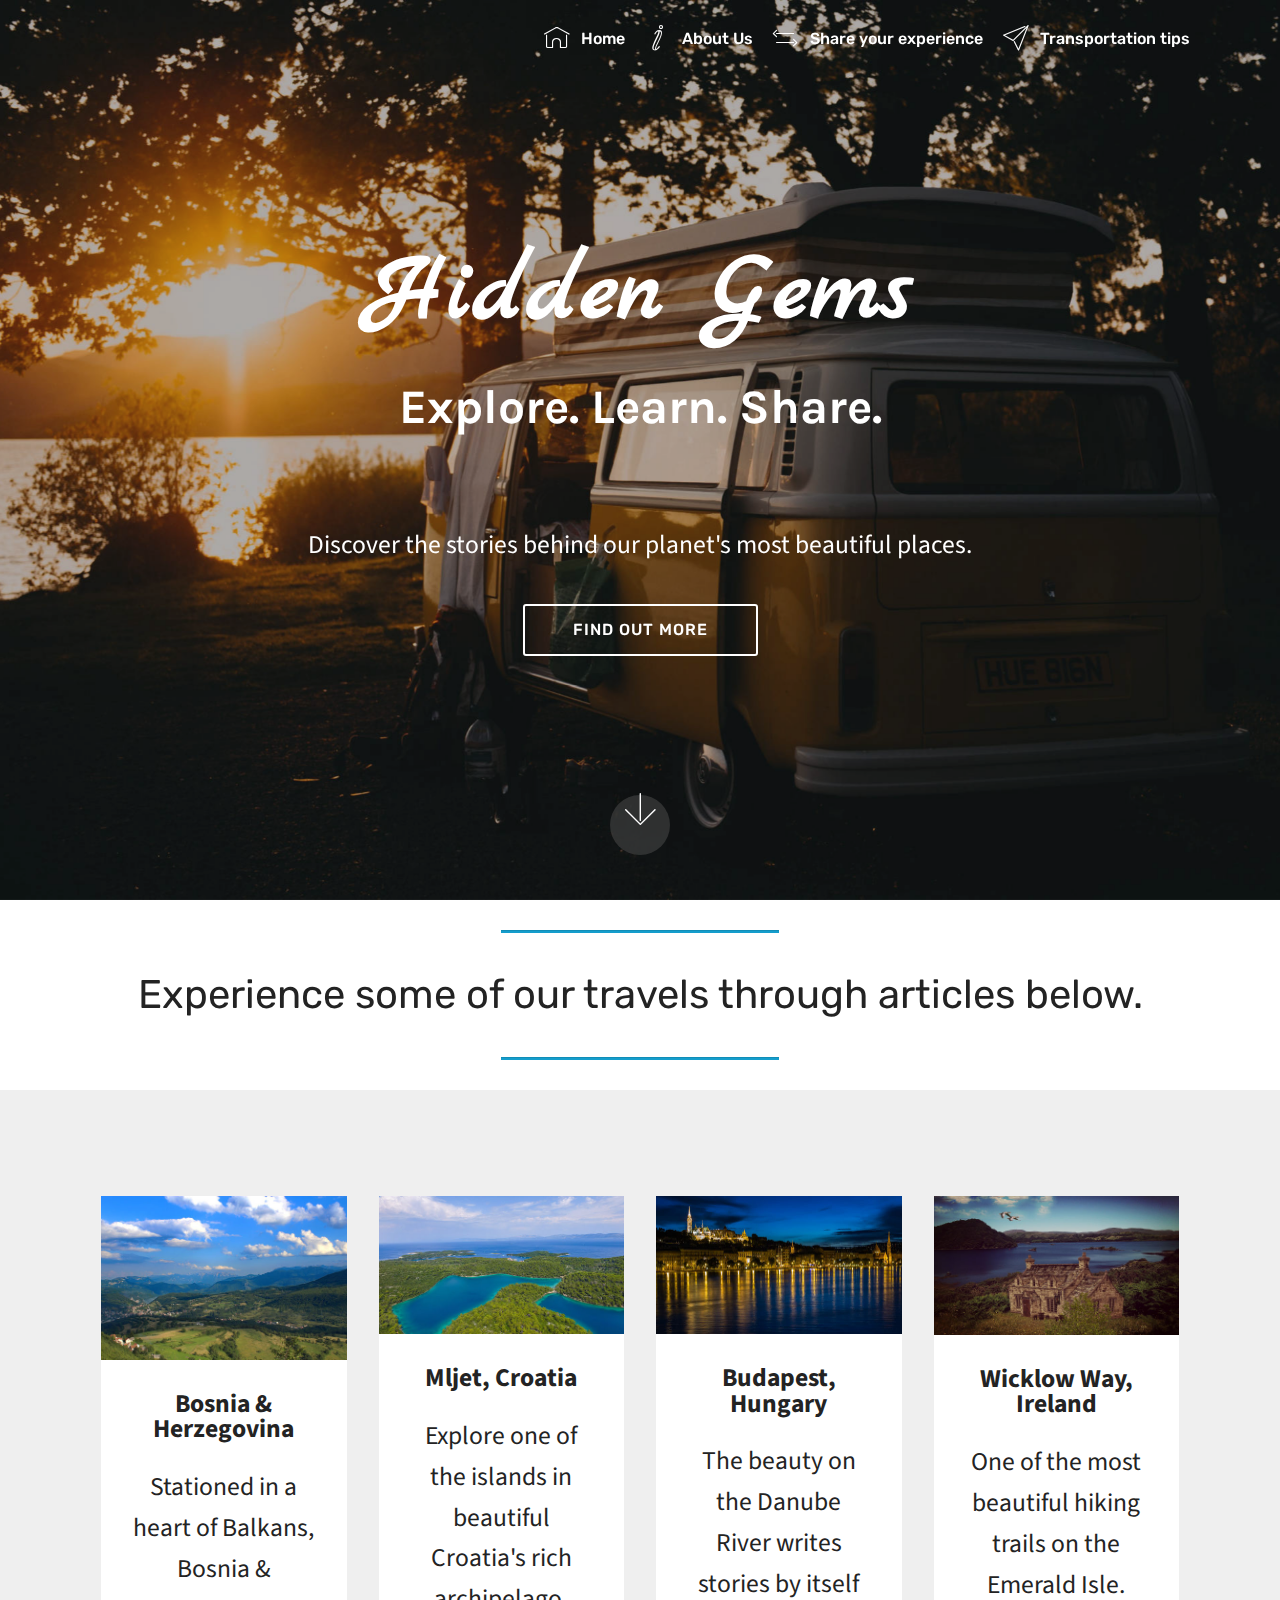
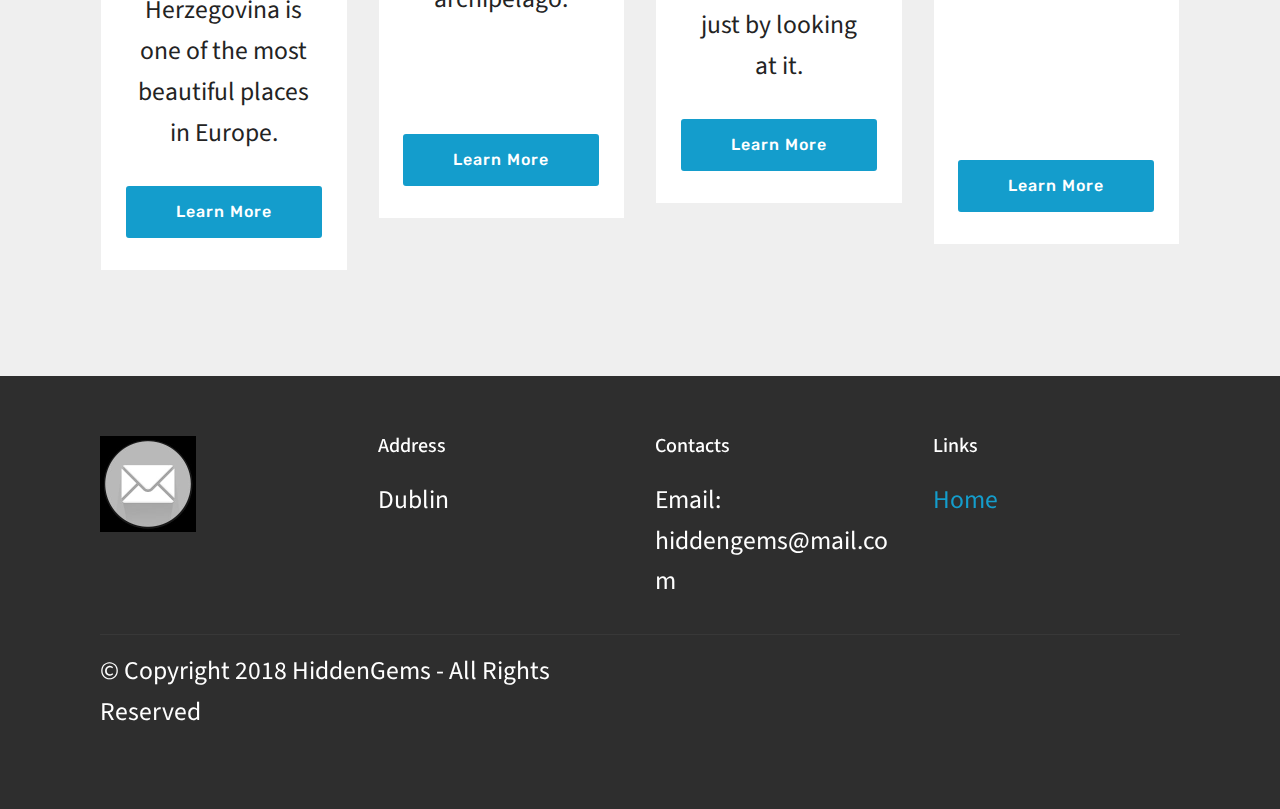
==== commit cd80d28e: "create github pages" ====
--- a/index.html
+++ b/index.html
@@ -6,7 +6,7 @@
   <meta http-equiv="X-UA-Compatible" content="IE=edge">
   <meta name="generator" content="Mobirise v4.8.1, mobirise.com">
   <meta name="viewport" content="width=device-width, initial-scale=1, minimum-scale=1">
-  <link rel="shortcut icon" href="assets/images/logo2.png" type="image/x-icon">
+  <link rel="shortcut icon" href="assets/images/mbr-122x84.jpg" type="image/x-icon">
   <meta name="description" content="Travel around the world, trip, roadtrip, travelholics, camping.">
   <title>Home</title>
   <link rel="stylesheet" href="assets/web/assets/mobirise-icons/mobirise-icons.css">
@@ -23,6 +23,21 @@
   
 </head>
 <body>
+
+<!-- Google Analytics -->
+<!-- Global site tag (gtag.js) - Google Analytics -->
+<script async src="https://www.googletagmanager.com/gtag/js?id=UA-125021722-1"></script>
+<script>
+  window.dataLayer = window.dataLayer || [];
+  function gtag(){dataLayer.push(arguments);}
+  gtag('js', new Date());
+
+  gtag('config', 'UA-125021722-1');
+</script>
+
+<!-- /Google Analytics -->
+
+
   <section class="menu cid-r1QWfMuyxo" once="menu" id="menu1-6">
 
     
@@ -57,7 +72,7 @@
     </nav>
 </section>
 
-<section class="engine"><a href="https://mobiri.se/s">free bootstrap themes</a></section><section class="cid-r1QX4jiRHe mbr-fullscreen mbr-parallax-background" id="header2-8">
+<section class="engine"><a href="https://mobiri.se/c">website builder</a></section><section class="cid-r1QX4jiRHe mbr-fullscreen mbr-parallax-background" id="header2-8">
 
     
 
@@ -126,7 +141,7 @@
                         <h4 class="card-title mbr-fonts-style display-7"><strong>
                             Mljet, Croatia</strong></h4>
                         <p class="mbr-text mbr-fonts-style display-7">
-                            Explore one of the islands in beautiful Croatia's rich achipelago.<br><br><br></p>
+                            Explore one of the islands in beautiful Croatia's rich archipelago.<br><br><br></p>
                     </div>
                     <div class="mbr-section-btn text-center"><a href="mljet.html" class="btn btn-primary display-4">
                             Learn More
--- a/assets/mobirise/css/mbr-additional.css
+++ b/assets/mobirise/css/mbr-additional.css
@@ -1842,7 +1842,7 @@
 }
 .cid-r2exHjNmP0 DIV {
   color: #ffffff;
-  text-align: center;
+  text-align: right;
 }
 .cid-r2eBdIHhA9 {
   padding-top: 60px;
